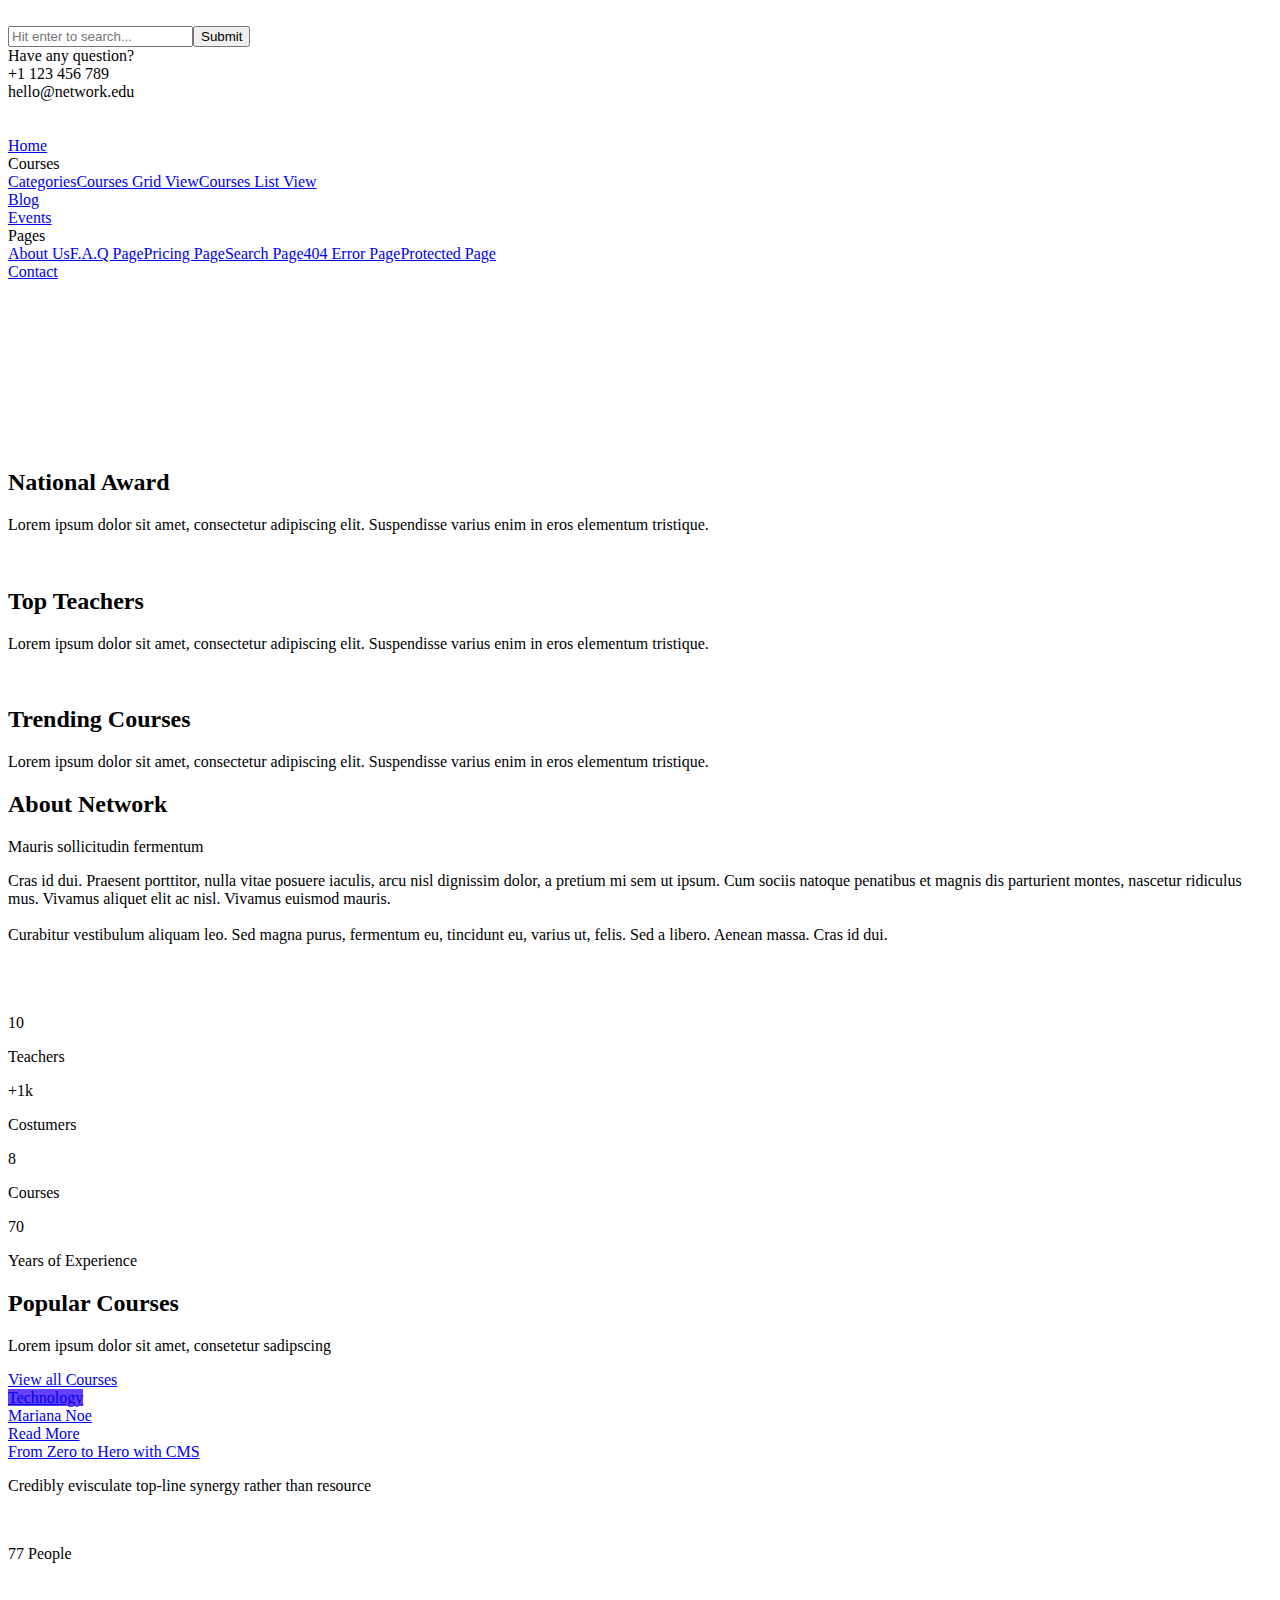
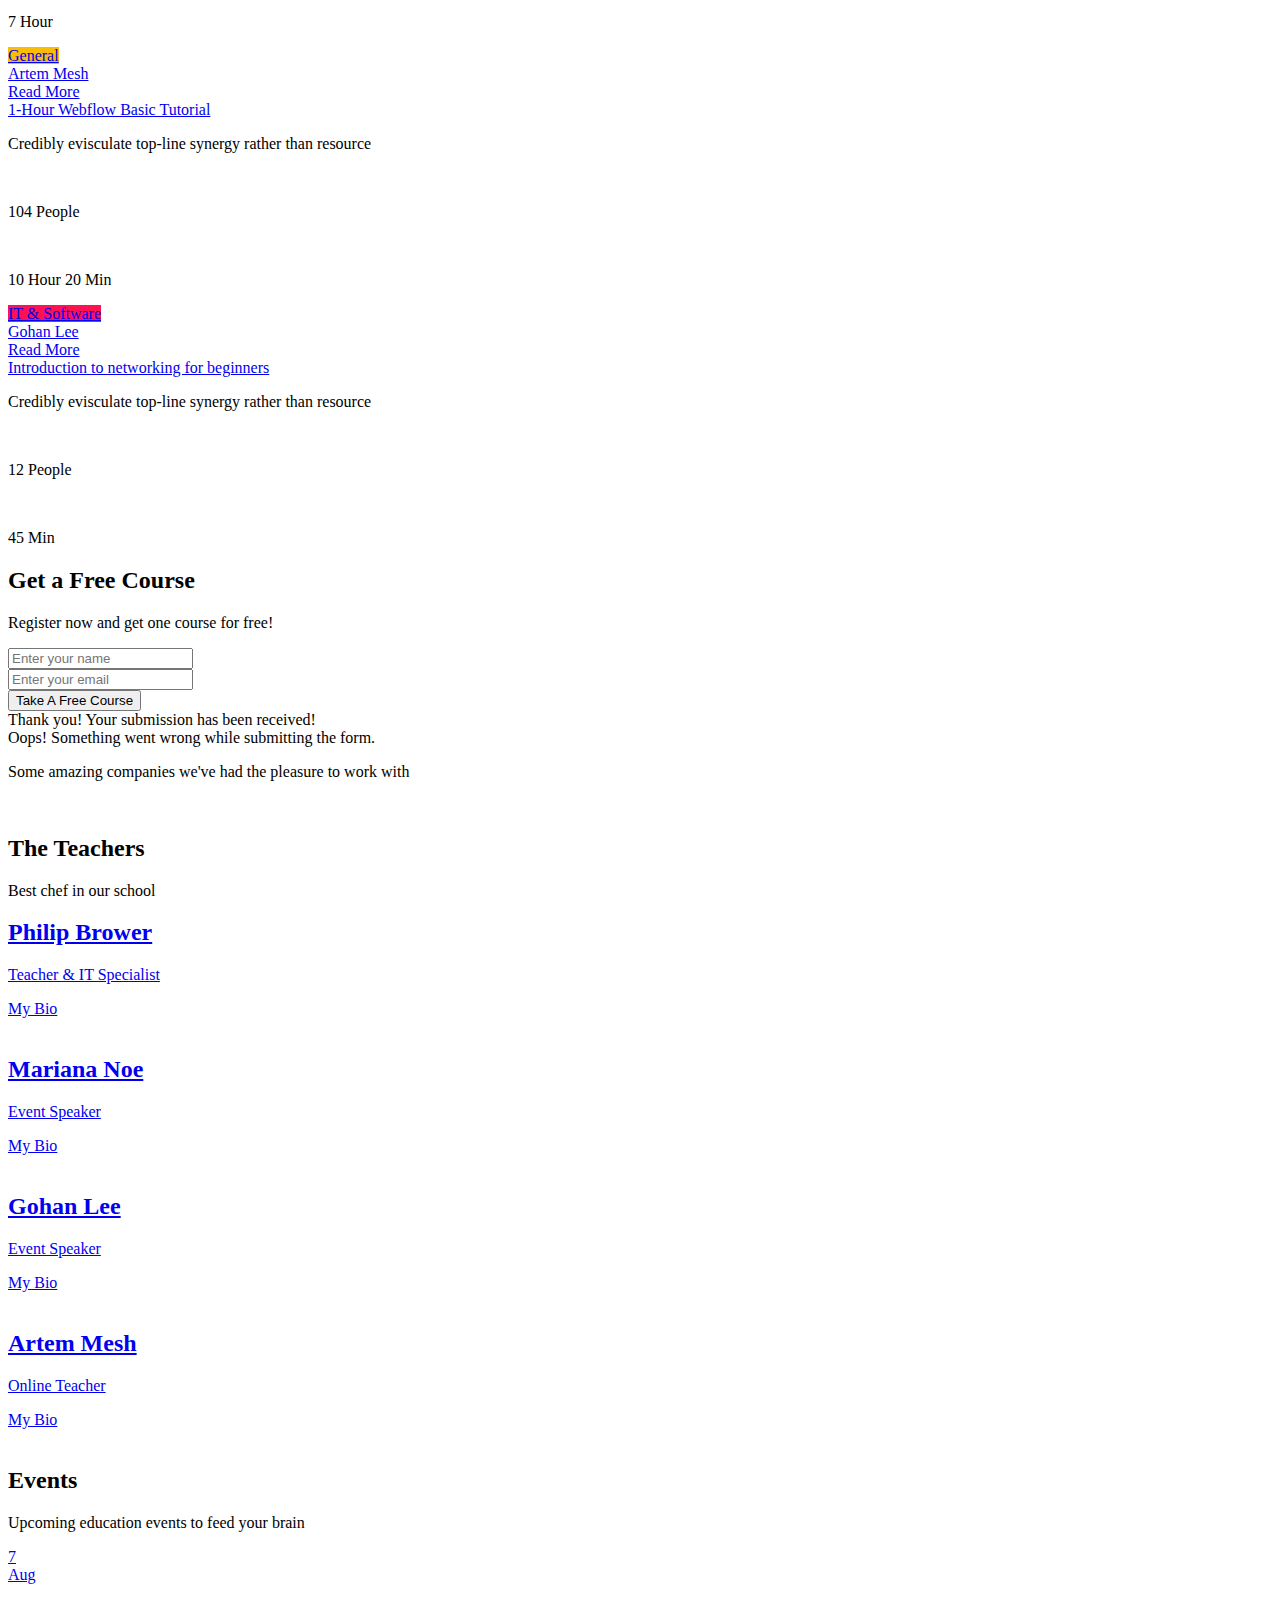
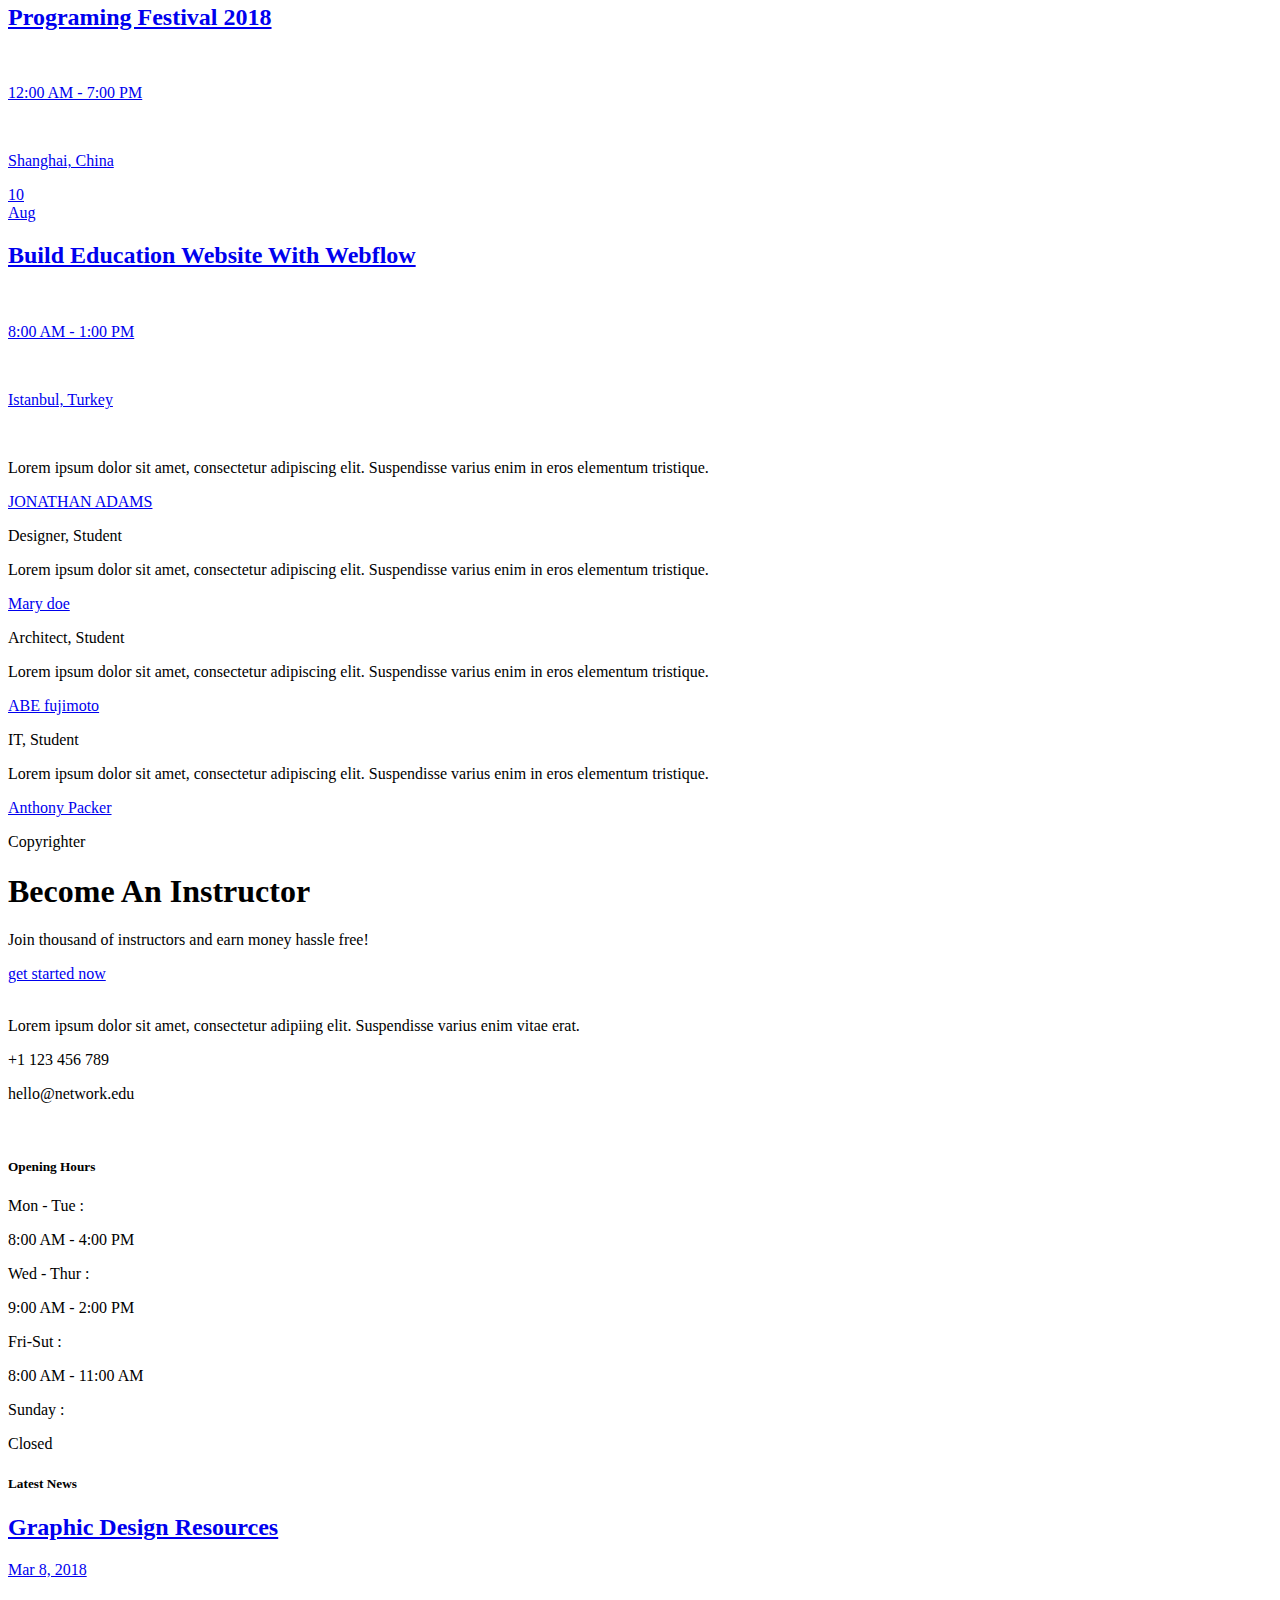
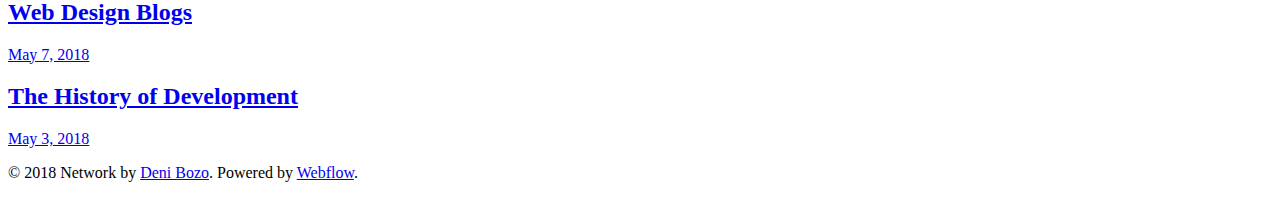
==== index.html @ 9c68498e "initial" ====
<!DOCTYPE html><!-- This site was created in Webflow. http://www.webflow.com --><!-- Last Published: Thu Apr 04 2019 19:39:06 GMT+0000 (UTC) --><html data-wf-domain="networkcms-template.webflow.io" data-wf-page="5a9d7a01a2f0dc0001b6fc3a" data-wf-site="5a957df3fff1bf00015f8ae3"><head><meta charset="utf-8"/><title>Network - Education Webflow HTML Website Template</title><meta content="Network Webflow template is powerful tool for Educational Institutes, specially designed for Academies, Learning Institutes, Colleges, Schools and Universities, and he comes up with several built-in and visual features which make it very easy for you to start your own education website." name="description"/><meta content="Network - Education Webflow HTML Website Template" property="og:title"/><meta content="Network Webflow template is powerful tool for Educational Institutes, specially designed for Academies, Learning Institutes, Colleges, Schools and Universities, and he comes up with several built-in and visual features which make it very easy for you to start your own education website." property="og:description"/><meta content="summary" name="twitter:card"/><meta content="width=device-width, initial-scale=1" name="viewport"/><meta content="Webflow" name="generator"/><link href="https://assets.website-files.com/5a957df3fff1bf00015f8ae3/css/networkcms-template.webflow.28f97044a.css" rel="stylesheet" type="text/css"/><script src="https://ajax.googleapis.com/ajax/libs/webfont/1.6.26/webfont.js" type="text/javascript"></script><script type="text/javascript">WebFont.load({  google: {    families: ["Montserrat:100,100italic,200,200italic,300,300italic,400,400italic,500,500italic,600,600italic,700,700italic,800,800italic,900,900italic","Lora:regular,italic,700,700italic","Poppins:100,100italic,200,200italic,300,300italic,regular,italic,500,500italic,600,700,800,900"]  }});</script><!--[if lt IE 9]><script src="https://cdnjs.cloudflare.com/ajax/libs/html5shiv/3.7.3/html5shiv.min.js" type="text/javascript"></script><![endif]--><script type="text/javascript">!function(o,c){var n=c.documentElement,t=" w-mod-";n.className+=t+"js",("ontouchstart"in o||o.DocumentTouch&&c instanceof DocumentTouch)&&(n.className+=t+"touch")}(window,document);</script><link href="https://assets.website-files.com/5a957df3fff1bf00015f8ae3/5aaa89cb54f9f51a2702f895_ico-fav.jpg" rel="shortcut icon" type="image/x-icon"/><link href="https://assets.website-files.com/5a957df3fff1bf00015f8ae3/5aaa89ce8a9e9e9b38246783_ico-phone.jpg" rel="apple-touch-icon"/></head><body><div class="preloader"><img src="https://assets.website-files.com/5a957df3fff1bf00015f8ae3/5a99705edaad5c0001713ab8_tail-spin.svg" width="50" alt=""/></div><div class="search-wrapper w-hidden-medium w-hidden-small w-hidden-tiny"><div class="search-overlay"></div><div class="container center w-container"><form action="/search" class="search-content w-clearfix w-form"><input type="search" class="search-input w-input" maxlength="256" name="query" placeholder="Hit enter to search..." id="search" required=""/><input type="submit" class="search-button w-button"/><div class="search-line"></div></form></div><div class="remove-icon"></div></div><div class="page-content"><div class="navigation-wrapper"><div class="top-banner w-hidden-small w-hidden-tiny"><div class="container w-container"><div class="row-flex w-row"><div class="w-col w-col-8"><div class="top-wrapper"><div class="top-text">Have any question?</div></div><div class="top-wrapper"><div class="top-text">+1 123 456 789</div></div><div class="top-wrapper"><div class="top-text">hello@network.edu</div></div></div><div class="w-col w-col-4"><div class="align-left w-clearfix"><a href="#" class="social-icon w-inline-block"><img src="https://assets.website-files.com/5a957df3fff1bf00015f8ae3/5a996d62daad5c00017133a3_font-awesome_4-7-0_linkedin_100_0_111111_none.png" width="14" alt=""/></a><a href="#" class="social-icon w-inline-block"><img src="https://assets.website-files.com/5a957df3fff1bf00015f8ae3/5a996c5ed2c2f3000106820b_font-awesome_4-7-0_instagram_100_0_222222_none.png" width="15" alt=""/></a><a href="#" class="social-icon w-inline-block"><img src="https://assets.website-files.com/5a957df3fff1bf00015f8ae3/5a996c5e55afe20001969e54_font-awesome_4-7-0_twitter_100_0_222222_none.png" width="15" alt=""/></a><a href="#" class="social-icon w-inline-block"><img src="https://assets.website-files.com/5a957df3fff1bf00015f8ae3/5a996c5dd2c2f30001068209_font-awesome_4-7-0_facebook_100_0_222222_none.png" width="15" alt=""/></a></div></div></div></div></div><div data-collapse="medium" data-animation="default" data-duration="400" class="navigation w-nav"><div class="container w-container"><div class="logo-wrapper w-clearfix"><a href="/" class="brand w-nav-brand w--current"><img src="https://assets.website-files.com/5a957df3fff1bf00015f8ae3/5a9584e0b010650001ba4f8e_logo-w.png" width="727.5" srcset="https://assets.website-files.com/5a957df3fff1bf00015f8ae3/5a9584e0b010650001ba4f8e_logo-w-p-500.png 500w, https://assets.website-files.com/5a957df3fff1bf00015f8ae3/5a9584e0b010650001ba4f8e_logo-w-p-800.png 800w, https://assets.website-files.com/5a957df3fff1bf00015f8ae3/5a9584e0b010650001ba4f8e_logo-w-p-1080.png 1080w, https://assets.website-files.com/5a957df3fff1bf00015f8ae3/5a9584e0b010650001ba4f8e_logo-w.png 1357w" sizes="(max-width: 767px) 170px, 180px" alt="" class="logo-first"/><img src="https://assets.website-files.com/5a957df3fff1bf00015f8ae3/5a958a7ab010650001ba5b47_logo-only.png" srcset="https://assets.website-files.com/5a957df3fff1bf00015f8ae3/5a958a7ab010650001ba5b47_logo-only-p-500.png 500w, https://assets.website-files.com/5a957df3fff1bf00015f8ae3/5a958a7ab010650001ba5b47_logo-only-p-800.png 800w, https://assets.website-files.com/5a957df3fff1bf00015f8ae3/5a958a7ab010650001ba5b47_logo-only-p-1080.png 1080w, https://assets.website-files.com/5a957df3fff1bf00015f8ae3/5a958a7ab010650001ba5b47_logo-only.png 1357w" sizes="(max-width: 991px) 100vw, 180px" alt="" class="logo-second w-hidden-medium w-hidden-small w-hidden-tiny"/></a></div><nav role="navigation" class="nav-menu w-nav-menu"><a href="/" class="nav-link w-inline-block w--current"><div class="text-block">Home</div><div class="navigation-small-line"></div></a><div data-delay="0" data-hover="1" class="w-dropdown"><div class="nav-link drop w-dropdown-toggle"><div class="arrow-icon w-icon-dropdown-toggle"></div><div class="text-block">Courses</div><div class="navigation-small-line"></div></div><nav class="dropdown-list w-dropdown-list"><a href="http://networkcms-template.webflow.io/categories/development" class="dropdown-link w-dropdown-link">Categories</a><a href="/courses-grid" class="dropdown-link w-dropdown-link">Courses Grid View</a><a href="/courses-list" class="dropdown-link w-dropdown-link">Courses List View</a></nav></div><a href="/blog" class="nav-link w-inline-block"><div class="text-block">Blog</div><div class="navigation-small-line"></div></a><a href="/events" class="nav-link w-inline-block"><div class="text-block">Events</div><div class="navigation-small-line"></div></a><div data-delay="0" data-hover="1" class="w-dropdown"><div class="nav-link drop w-dropdown-toggle"><div class="arrow-icon w-icon-dropdown-toggle"></div><div class="text-block">Pages</div><div class="navigation-small-line"></div></div><nav class="dropdown-list w-dropdown-list"><a href="/pages/about" class="dropdown-link w-dropdown-link">About Us</a><a href="/pages/faq" class="dropdown-link w-dropdown-link">F.A.Q Page</a><a href="/pages/pricing" class="dropdown-link w-dropdown-link">Pricing Page</a><a href="/search" class="dropdown-link w-dropdown-link">Search Page</a><a href="/404" class="dropdown-link w-dropdown-link">404 Error Page</a><a href="/401" class="dropdown-link w-dropdown-link">Protected Page</a></nav></div><a href="/contact" class="nav-link w-inline-block"><div class="text-block">Contact</div><div class="navigation-small-line"></div></a><div class="search-navigation"><img src="https://assets.website-files.com/5a957df3fff1bf00015f8ae3/5a996e81daad5c000171358f_magnifying-glass-browser.svg" width="17" alt="" class="search-image-2"/><img src="https://assets.website-files.com/5a957df3fff1bf00015f8ae3/5a996f91daad5c00017139b0_magnifying-glass-browser%20(2).svg" width="17" alt="" class="search-image-1"/></div></nav><div class="menu-button w-nav-button"><div class="w-icon-nav-menu"></div></div></div></div></div><div class="banner"><div class="container center banner-conteiner w-container"><div class="top-banner-wrapper"><div class="top-title half-space banner-space"><h1 style="-webkit-transform:translate3d(0, -40PX, 0) scale3d(1, 1, 1) rotateX(0) rotateY(0) rotateZ(0) skew(0, 0);-moz-transform:translate3d(0, -40PX, 0) scale3d(1, 1, 1) rotateX(0) rotateY(0) rotateZ(0) skew(0, 0);-ms-transform:translate3d(0, -40PX, 0) scale3d(1, 1, 1) rotateX(0) rotateY(0) rotateZ(0) skew(0, 0);transform:translate3d(0, -40PX, 0) scale3d(1, 1, 1) rotateX(0) rotateY(0) rotateZ(0) skew(0, 0);opacity:0" class="top-title-text banner-title">Awesome Webflow Education Template</h1><p style="-webkit-transform:translate3d(0, -40PX, 0) scale3d(1, 1, 1) rotateX(0) rotateY(0) rotateZ(0) skew(0, 0);-moz-transform:translate3d(0, -40PX, 0) scale3d(1, 1, 1) rotateX(0) rotateY(0) rotateZ(0) skew(0, 0);-ms-transform:translate3d(0, -40PX, 0) scale3d(1, 1, 1) rotateX(0) rotateY(0) rotateZ(0) skew(0, 0);transform:translate3d(0, -40PX, 0) scale3d(1, 1, 1) rotateX(0) rotateY(0) rotateZ(0) skew(0, 0);opacity:0" class="paragraph-biger whiter more-biger">Own your future learning new skills online.</p><div style="width:0%" class="line-divider center-line"></div></div><div style="-webkit-transform:translate3d(0, 40PX, 0) scale3d(1, 1, 1) rotateX(0) rotateY(0) rotateZ(0) skew(0, 0);-moz-transform:translate3d(0, 40PX, 0) scale3d(1, 1, 1) rotateX(0) rotateY(0) rotateZ(0) skew(0, 0);-ms-transform:translate3d(0, 40PX, 0) scale3d(1, 1, 1) rotateX(0) rotateY(0) rotateZ(0) skew(0, 0);transform:translate3d(0, 40PX, 0) scale3d(1, 1, 1) rotateX(0) rotateY(0) rotateZ(0) skew(0, 0);opacity:0" class="top-margin"><a href="#courses" class="button w-button">View courses</a></div></div></div></div><div class="section gray perfect-pixel"><div class="container w-container"><div><div class="w-row"><div class="w-col w-col-4 w-col-stack"><div class="features-wrapper"><div class="features-small-line"></div><div class="features-small-line-3"></div><div class="features-small-line-4"></div><div class="features-small-line-2"></div><div class="features-icon"><img src="https://assets.website-files.com/5a957df3fff1bf00015f8ae3/5a99a30383f488000128e731_diploma.svg" width="256" alt=""/></div><h2 class="features-title">National Award</h2><p>Lorem ipsum dolor sit amet, consectetur adipiscing elit. Suspendisse varius enim in eros elementum tristique.</p></div></div><div class="w-col w-col-4 w-col-stack"><div class="features-wrapper"><div class="features-small-line"></div><div class="features-small-line-3"></div><div class="features-small-line-4"></div><div class="features-small-line-2"></div><div class="features-icon"><img src="https://assets.website-files.com/5a957df3fff1bf00015f8ae3/5a99a2a4ac644700014bf797_professor.svg" width="256" alt=""/></div><h2 class="features-title">Top Teachers</h2><p>Lorem ipsum dolor sit amet, consectetur adipiscing elit. Suspendisse varius enim in eros elementum tristique.</p></div></div><div class="w-col w-col-4 w-col-stack"><div class="features-wrapper"><div class="features-small-line"></div><div class="features-small-line-3"></div><div class="features-small-line-4"></div><div class="features-small-line-2"></div><div class="features-icon"><img src="https://assets.website-files.com/5a957df3fff1bf00015f8ae3/5a99a32383f488000128e747_mortarboard.svg" width="256" alt=""/></div><h2 class="features-title">Trending Courses</h2><p>Lorem ipsum dolor sit amet, consectetur adipiscing elit. Suspendisse varius enim in eros elementum tristique.</p></div></div></div><div class="margin-page"><div data-w-id="ae3ced1c-4855-2db0-6c7f-9031c57028e2" class="row-flex flex-block w-row"><div class="w-col w-col-4 w-col-stack"><div class="left-about"><div class="top-title half-space"><h2 class="top-title-text">About Network</h2><p class="paragraph-biger">Mauris sollicitudin fermentum</p><div class="line-divider"></div></div><div><p>Cras id dui. Praesent porttitor, nulla vitae posuere iaculis, arcu nisl dignissim dolor, a pretium mi sem ut ipsum. Cum sociis natoque penatibus et magnis dis parturient montes, nascetur ridiculus mus. Vivamus aliquet elit ac nisl. Vivamus euismod mauris.<br/><br/>Curabitur vestibulum aliquam leo. Sed magna purus, fermentum eu, tincidunt eu, varius ut, felis. Sed a libero. Aenean massa. Cras id dui.</p></div><div style="-webkit-transform:translate3d(0, 40PX, 0) scale3d(1, 1, 1) rotateX(0) rotateY(0) rotateZ(0) skew(0, 0);-moz-transform:translate3d(0, 40PX, 0) scale3d(1, 1, 1) rotateX(0) rotateY(0) rotateZ(0) skew(0, 0);-ms-transform:translate3d(0, 40PX, 0) scale3d(1, 1, 1) rotateX(0) rotateY(0) rotateZ(0) skew(0, 0);transform:translate3d(0, 40PX, 0) scale3d(1, 1, 1) rotateX(0) rotateY(0) rotateZ(0) skew(0, 0);opacity:0" class="top-margin"><div class="sign-font">Artemesh</div></div><div style="-webkit-transform:translate3d(0, 40PX, 0) scale3d(1, 1, 1) rotateX(0) rotateY(0) rotateZ(0) skew(0, 0);-moz-transform:translate3d(0, 40PX, 0) scale3d(1, 1, 1) rotateX(0) rotateY(0) rotateZ(0) skew(0, 0);-ms-transform:translate3d(0, 40PX, 0) scale3d(1, 1, 1) rotateX(0) rotateY(0) rotateZ(0) skew(0, 0);transform:translate3d(0, 40PX, 0) scale3d(1, 1, 1) rotateX(0) rotateY(0) rotateZ(0) skew(0, 0);opacity:0" class="top-margin"><div class="link-wrapper"><a href="/courses-grid" class="link">View Popular Courses</a><img src="https://assets.website-files.com/5a957df3fff1bf00015f8ae3/5a9ac113a5e9fa00010b1dc3_arrow-pointing-to-right.svg" width="12" alt="" class="link-arrow"/></div></div></div></div><div class="w-col w-col-2 w-col-stack"></div><div class="column-hide w-col w-col-6 w-col-stack"><div class="circle-banner-wrapper"><div data-w-id="1f3883be-b628-a295-d953-3d24c1cb0a29" class="circle-logo"></div><a href="#" class="w-inline-block w-lightbox"><img src="https://assets.website-files.com/img/placeholder-thumb.svg" alt="" class="image-lightbox"/></a><img src="https://assets.website-files.com/5a957df3fff1bf00015f8ae3/5a9ab56d2c064e00011c06a8_img-2.png" width="90" srcset="https://assets.website-files.com/5a957df3fff1bf00015f8ae3/5a9ab56d2c064e00011c06a8_img-2-p-500.png 500w, https://assets.website-files.com/5a957df3fff1bf00015f8ae3/5a9ab56d2c064e00011c06a8_img-2.png 976w" sizes="(max-width: 991px) 100vw, 90px" data-w-id="cd3a658e-75fd-8b3b-9300-374929d7d7a9" alt="" class="mockup-1"/><img src="https://assets.website-files.com/5a957df3fff1bf00015f8ae3/5a9ab59ea2f0dc0001b499b9_img-1.png" width="150" srcset="https://assets.website-files.com/5a957df3fff1bf00015f8ae3/5a9ab59ea2f0dc0001b499b9_img-1-p-500.png 500w, https://assets.website-files.com/5a957df3fff1bf00015f8ae3/5a9ab59ea2f0dc0001b499b9_img-1-p-800.png 800w, https://assets.website-files.com/5a957df3fff1bf00015f8ae3/5a9ab59ea2f0dc0001b499b9_img-1-p-1080.png 1080w, https://assets.website-files.com/5a957df3fff1bf00015f8ae3/5a9ab59ea2f0dc0001b499b9_img-1.png 1084w" sizes="(max-width: 991px) 100vw, 150px" data-w-id="dc029918-8040-3fca-2f87-c23106620d63" alt="" class="mockup-2"/><img src="https://assets.website-files.com/5a957df3fff1bf00015f8ae3/5a9ab59edcda0a0001ae74bf_img-7.png" width="60" srcset="https://assets.website-files.com/5a957df3fff1bf00015f8ae3/5a9ab59edcda0a0001ae74bf_img-7-p-500.png 500w, https://assets.website-files.com/5a957df3fff1bf00015f8ae3/5a9ab59edcda0a0001ae74bf_img-7.png 632w" sizes="(max-width: 991px) 100vw, 60px" data-w-id="6f385306-b0a9-da54-9f8e-9a1cf0695429" alt="" class="mockup-3"/><img src="https://assets.website-files.com/5a957df3fff1bf00015f8ae3/5a9ab5a0a2f0dc0001b499bb_img-5.png" width="90" srcset="https://assets.website-files.com/5a957df3fff1bf00015f8ae3/5a9ab5a0a2f0dc0001b499bb_img-5-p-500.png 500w, https://assets.website-files.com/5a957df3fff1bf00015f8ae3/5a9ab5a0a2f0dc0001b499bb_img-5.png 641w" sizes="(max-width: 991px) 100vw, 90px" data-w-id="c49cd9f2-0c7b-e962-0419-ca3e02e8002a" alt="" class="mockup-4"/><img src="https://assets.website-files.com/5a957df3fff1bf00015f8ae3/5a9ab59eda615c0001488229_img-6.png" width="80" srcset="https://assets.website-files.com/5a957df3fff1bf00015f8ae3/5a9ab59eda615c0001488229_img-6-p-500.png 500w, https://assets.website-files.com/5a957df3fff1bf00015f8ae3/5a9ab59eda615c0001488229_img-6.png 1031w" sizes="(max-width: 991px) 100vw, 80px" data-w-id="d98363dc-8a77-de42-ac46-c5da7aacedfc" alt="" class="mockup-5"/><img src="https://assets.website-files.com/5a957df3fff1bf00015f8ae3/5a9ab5a2dcda0a0001ae74c2_img-3.png" width="300" srcset="https://assets.website-files.com/5a957df3fff1bf00015f8ae3/5a9ab5a2dcda0a0001ae74c2_img-3-p-500.png 500w, https://assets.website-files.com/5a957df3fff1bf00015f8ae3/5a9ab5a2dcda0a0001ae74c2_img-3-p-800.png 800w, https://assets.website-files.com/5a957df3fff1bf00015f8ae3/5a9ab5a2dcda0a0001ae74c2_img-3.png 1000w" sizes="(max-width: 991px) 100vw, 300px" data-w-id="518344c4-78ea-d438-7b61-40c4366fece8" alt="" class="mockup-6"/><img src="https://assets.website-files.com/5a957df3fff1bf00015f8ae3/5a9ab59e2c064e00011c06b8_img-4.png" width="130" srcset="https://assets.website-files.com/5a957df3fff1bf00015f8ae3/5a9ab59e2c064e00011c06b8_img-4-p-500.png 500w, https://assets.website-files.com/5a957df3fff1bf00015f8ae3/5a9ab59e2c064e00011c06b8_img-4-p-800.png 800w, https://assets.website-files.com/5a957df3fff1bf00015f8ae3/5a9ab59e2c064e00011c06b8_img-4-p-1080.png 1080w, https://assets.website-files.com/5a957df3fff1bf00015f8ae3/5a9ab59e2c064e00011c06b8_img-4.png 1416w" sizes="(max-width: 991px) 100vw, 130px" data-w-id="681d83ed-2d23-4bb3-d71c-cf1a6a731db2" alt="" class="mockup-7"/><img src="https://assets.website-files.com/5a957df3fff1bf00015f8ae3/5a9ab8fda2f0dc0001b49b50_img-8.png" width="100" srcset="https://assets.website-files.com/5a957df3fff1bf00015f8ae3/5a9ab8fda2f0dc0001b49b50_img-8-p-500.png 500w, https://assets.website-files.com/5a957df3fff1bf00015f8ae3/5a9ab8fda2f0dc0001b49b50_img-8-p-800.png 800w, https://assets.website-files.com/5a957df3fff1bf00015f8ae3/5a9ab8fda2f0dc0001b49b50_img-8-p-1080.png 1080w, https://assets.website-files.com/5a957df3fff1bf00015f8ae3/5a9ab8fda2f0dc0001b49b50_img-8.png 1422w" sizes="(max-width: 991px) 100vw, 100px" data-w-id="a3d5f2af-4ccb-b87f-8a48-af7c4e9dd2b0" alt="" class="mockup-8"/></div></div></div></div></div></div></div><div class="section red"><div class="container w-container"><div class="w-row"><div class="w-col w-col-3"><div class="fun-facts-wrapper"><div class="div-block"><div class="fun-number">10</div><div class="line-divider"></div></div><p class="paragraph-biger fun-facts-title">Teachers</p></div></div><div class="w-col w-col-3"><div class="fun-facts-wrapper"><div class="div-block"><div class="fun-number">+1k</div><div class="line-divider"></div></div><p class="paragraph-biger fun-facts-title">Costumers</p></div></div><div class="w-col w-col-3"><div class="fun-facts-wrapper"><div class="div-block"><div class="fun-number">8</div><div class="line-divider"></div></div><p class="paragraph-biger fun-facts-title">Courses</p></div></div><div class="w-col w-col-3"><div class="fun-facts-wrapper"><div class="div-block"><div class="fun-number">70</div><div class="line-divider"></div></div><p class="paragraph-biger fun-facts-title">Years of Experience</p></div></div></div></div></div><div id="courses" class="section gray more-padding"><div class="container w-container"><div><div class="top-title"><div class="row-flex w-row"><div class="w-col w-col-8"><div><h2 class="top-title-text">Popular Courses</h2><p class="paragraph-biger">Lorem ipsum dolor sit amet, consetetur sadipscing</p><div class="line-divider"></div></div></div><div class="w-col w-col-4"><div class="link-wrapper right"><a href="/courses-grid" class="link">View all Courses</a><img src="https://assets.website-files.com/5a957df3fff1bf00015f8ae3/5a9ac113a5e9fa00010b1dc3_arrow-pointing-to-right.svg" width="12" alt="" class="link-arrow"/></div></div></div></div><div><div class="w-dyn-list"><div class="w-dyn-items w-row"><div class="courses-collection w-dyn-item w-col w-col-4"><div class="courses-wrapper"><div class="courses-photo"><a style="background-color:#6540fb" href="/categories/technology" class="meta-category">Technology</a><img src="https://assets.website-files.com/5a997c6ca301900001622138/5a9c2dc2a5e9fa00010c147a_course-8.jpg" alt="" sizes="(max-width: 479px) 92vw, (max-width: 767px) 95vw, (max-width: 991px) 48vw, 31vw" srcset="https://assets.website-files.com/5a997c6ca301900001622138/5a9c2dc2a5e9fa00010c147a_course-8-p-800.jpeg 800w, https://assets.website-files.com/5a997c6ca301900001622138/5a9c2dc2a5e9fa00010c147a_course-8-p-1080.jpeg 1080w, https://assets.website-files.com/5a997c6ca301900001622138/5a9c2dc2a5e9fa00010c147a_course-8.jpg 1300w" class="courses-image"/><a href="/teachers/mariana-noe" class="author w-inline-block"><div style="background-image:url(&quot;https://assets.website-files.com/5a997c6ca301900001622138/5a9d2ad02c064e00011dc7f5_team-2.jpg&quot;)" class="author-photo"></div><div class="author-title">Mariana Noe</div></a><a href="/courses/from-zero-to-hero-with-cms" class="course-photo-link">Read More</a></div><div class="courses-content"><a href="/courses/from-zero-to-hero-with-cms" class="courses-title">From Zero to Hero with CMS</a><p>Credibly evisculate top-line synergy rather than resource</p></div><div class="courses-content-second"><div class="courses-line-divider"></div><div class="icons-wrapper"><div class="icons-content"><img src="https://assets.website-files.com/5a957df3fff1bf00015f8ae3/5a9c22c6dcda0a0001af5d07_profile.svg" width="16" alt=""/><p class="icons-title">77 People</p></div><div class="icons-content"><img src="https://assets.website-files.com/5a957df3fff1bf00015f8ae3/5a9e8c0a9cbfbc0001838f5a_clock%20(1).svg" width="16" alt=""/><p class="icons-title">7 Hour</p></div></div></div><div class="features-small-line in-courses"></div></div></div><div class="courses-collection w-dyn-item w-col w-col-4"><div class="courses-wrapper"><div class="courses-photo"><a style="background-color:#fbbc05" href="/categories/general" class="meta-category">General</a><img src="https://assets.website-files.com/5a997c6ca301900001622138/5a9c2d53a5e9fa00010c13d3_course-7.jpg" alt="" sizes="(max-width: 479px) 92vw, (max-width: 767px) 95vw, (max-width: 991px) 48vw, 31vw" srcset="https://assets.website-files.com/5a997c6ca301900001622138/5a9c2d53a5e9fa00010c13d3_course-7-p-1080.jpeg 1080w, https://assets.website-files.com/5a997c6ca301900001622138/5a9c2d53a5e9fa00010c13d3_course-7.jpg 1300w" class="courses-image"/><a href="/teachers/artem-mesh" class="author w-inline-block"><div style="background-image:url(&quot;https://assets.website-files.com/5a997c6ca301900001622138/5a9d2aa5da615c00014a79d9_team-1.jpg&quot;)" class="author-photo"></div><div class="author-title"> Artem Mesh</div></a><a href="/courses/1-hour-webflow-basic-tutorial" class="course-photo-link">Read More</a></div><div class="courses-content"><a href="/courses/1-hour-webflow-basic-tutorial" class="courses-title">1-Hour Webflow Basic Tutorial</a><p>Credibly evisculate top-line synergy rather than resource</p></div><div class="courses-content-second"><div class="courses-line-divider"></div><div class="icons-wrapper"><div class="icons-content"><img src="https://assets.website-files.com/5a957df3fff1bf00015f8ae3/5a9c22c6dcda0a0001af5d07_profile.svg" width="16" alt=""/><p class="icons-title">104 People</p></div><div class="icons-content"><img src="https://assets.website-files.com/5a957df3fff1bf00015f8ae3/5a9e8c0a9cbfbc0001838f5a_clock%20(1).svg" width="16" alt=""/><p class="icons-title">10 Hour 20 Min</p></div></div></div><div class="features-small-line in-courses"></div></div></div><div class="courses-collection w-dyn-item w-col w-col-4"><div class="courses-wrapper"><div class="courses-photo"><a style="background-color:#ff1053" href="/categories/it-software" class="meta-category">IT &amp; Software</a><img src="https://assets.website-files.com/5a997c6ca301900001622138/5a9c2ce72c064e00011cec93_course-6.jpg" alt="" sizes="(max-width: 479px) 92vw, (max-width: 767px) 95vw, (max-width: 991px) 48vw, 31vw" srcset="https://assets.website-files.com/5a997c6ca301900001622138/5a9c2ce72c064e00011cec93_course-6-p-1080.jpeg 1080w, https://assets.website-files.com/5a997c6ca301900001622138/5a9c2ce72c064e00011cec93_course-6.jpg 1300w" class="courses-image"/><a href="/teachers/gohan-lee" class="author w-inline-block"><div style="background-image:url(&quot;https://assets.website-files.com/5a997c6ca301900001622138/5a9a91132c064e00011bedda_team-6.jpg&quot;)" class="author-photo"></div><div class="author-title">Gohan Lee</div></a><a href="/courses/introduction-to-networking-for-beginners" class="course-photo-link">Read More</a></div><div class="courses-content"><a href="/courses/introduction-to-networking-for-beginners" class="courses-title">Introduction to networking for beginners</a><p>Credibly evisculate top-line synergy rather than resource</p></div><div class="courses-content-second"><div class="courses-line-divider"></div><div class="icons-wrapper"><div class="icons-content"><img src="https://assets.website-files.com/5a957df3fff1bf00015f8ae3/5a9c22c6dcda0a0001af5d07_profile.svg" width="16" alt=""/><p class="icons-title">12 People</p></div><div class="icons-content"><img src="https://assets.website-files.com/5a957df3fff1bf00015f8ae3/5a9e8c0a9cbfbc0001838f5a_clock%20(1).svg" width="16" alt=""/><p class="icons-title">45 Min</p></div></div></div><div class="features-small-line in-courses"></div></div></div></div></div></div></div></div></div><div class="section less-padding"><div class="container w-container"><div class="form-auto"><div class="form-block w-form"><form id="email-form" name="email-form" data-name="Email Form" class="form"><div class="top-title half-space"><h2 class="heading-white">Get a Free Course</h2><p class="paragraph-biger whiter">Register now and get one course for free!</p><div style="width:0%" class="line-divider center-line"></div></div><div><div class="w-row"><div class="w-col w-col-6"><input type="text" class="text-field w-input" maxlength="256" name="name" data-name="Name" placeholder="Enter your name" id="name"/></div><div class="w-col w-col-6"><input type="text" class="text-field w-input" maxlength="256" name="email" data-name="Email" placeholder="Enter your email" id="email" required=""/></div></div></div><div><input type="submit" value="Take A Free Course" data-wait="Please wait..." class="submit-button w-button"/></div></form><div class="success-message w-form-done"><div>Thank you! Your submission has been received!</div></div><div class="error-message w-form-fail"><div>Oops! Something went wrong while submitting the form.</div></div></div><div class="form-block-behind"></div><div class="form-block-behind second"></div></div></div></div><div class="section both-padding"><div class="container w-container"><div class="align-center"><div class="top-title half-space"><p class="paragraph-biger">Some amazing companies we&#x27;ve had the pleasure to work with</p><div style="width:0%" class="line-divider center-line"></div></div></div><div class="w-clearfix"><a href="#" class="client-logo w-inline-block"><img src="https://assets.website-files.com/5a957df3fff1bf00015f8ae3/5a9d228d2c064e00011dc01a_logo-3.png" width="150" alt=""/></a><a href="#" class="client-logo w-inline-block"><img src="https://assets.website-files.com/5a957df3fff1bf00015f8ae3/5a9d229ddcda0a0001b070b0_logo-2.png" width="180" alt=""/></a><a href="#" class="client-logo w-inline-block"><img src="https://assets.website-files.com/5a957df3fff1bf00015f8ae3/5a9d229ca2f0dc0001b653b3_logo-5.png" width="150" alt=""/></a><a href="#" class="client-logo w-inline-block"><img src="https://assets.website-files.com/5a957df3fff1bf00015f8ae3/5a9d229cda615c00014a7222_logo-4.png" width="150" alt=""/></a><a href="#" class="client-logo w-inline-block"><img src="https://assets.website-files.com/5a957df3fff1bf00015f8ae3/5a9d229da2f0dc0001b653b4_logo-1.png" width="170" alt=""/></a></div></div></div><div class="section gray"><div class="container w-container"><div class="top-title"><div class="align-center"><h2 class="top-title-text">The Teachers</h2><p class="paragraph-biger">Best chef in our school</p><div style="width:0%" class="line-divider center-line"></div></div></div><div class="w-dyn-list"><div class="w-dyn-items w-row"><div class="team-collection w-dyn-item w-col w-col-3"><a href="/teachers/philip-brower" class="team-wrapepr w-inline-block"><div style="background-image:url(&quot;https://assets.website-files.com/5a997c6ca301900001622138/5a9a90be2c064e00011bedb7_team-3.jpg&quot;)" class="team-photo"></div><div><h2 class="team-title">Philip Brower</h2><p class="paragraph-job-title">Teacher &amp; IT Specialist</p></div><div class="link-wrapper center-bio"><div class="link">My Bio</div><img src="https://assets.website-files.com/5a957df3fff1bf00015f8ae3/5a9ac113a5e9fa00010b1dc3_arrow-pointing-to-right.svg" width="12" alt="" class="link-arrow"/></div></a></div><div class="team-collection w-dyn-item w-col w-col-3"><a href="/teachers/mariana-noe" class="team-wrapepr w-inline-block"><div style="background-image:url(&quot;https://assets.website-files.com/5a997c6ca301900001622138/5a9d2ad02c064e00011dc7f5_team-2.jpg&quot;)" class="team-photo"></div><div><h2 class="team-title">Mariana Noe</h2><p class="paragraph-job-title">Event Speaker</p></div><div class="link-wrapper center-bio"><div class="link">My Bio</div><img src="https://assets.website-files.com/5a957df3fff1bf00015f8ae3/5a9ac113a5e9fa00010b1dc3_arrow-pointing-to-right.svg" width="12" alt="" class="link-arrow"/></div></a></div><div class="team-collection w-dyn-item w-col w-col-3"><a href="/teachers/gohan-lee" class="team-wrapepr w-inline-block"><div style="background-image:url(&quot;https://assets.website-files.com/5a997c6ca301900001622138/5a9a91132c064e00011bedda_team-6.jpg&quot;)" class="team-photo"></div><div><h2 class="team-title">Gohan Lee</h2><p class="paragraph-job-title">Event Speaker</p></div><div class="link-wrapper center-bio"><div class="link">My Bio</div><img src="https://assets.website-files.com/5a957df3fff1bf00015f8ae3/5a9ac113a5e9fa00010b1dc3_arrow-pointing-to-right.svg" width="12" alt="" class="link-arrow"/></div></a></div><div class="team-collection w-dyn-item w-col w-col-3"><a href="/teachers/artem-mesh" class="team-wrapepr w-inline-block"><div style="background-image:url(&quot;https://assets.website-files.com/5a997c6ca301900001622138/5a9d2aa5da615c00014a79d9_team-1.jpg&quot;)" class="team-photo"></div><div><h2 class="team-title"> Artem Mesh</h2><p class="paragraph-job-title">Online Teacher</p></div><div class="link-wrapper center-bio"><div class="link">My Bio</div><img src="https://assets.website-files.com/5a957df3fff1bf00015f8ae3/5a9ac113a5e9fa00010b1dc3_arrow-pointing-to-right.svg" width="12" alt="" class="link-arrow"/></div></a></div></div></div><div class="margin-page"><div class="top-title"><div class="align-center"><h2 class="top-title-text">Events</h2><p class="paragraph-biger">Upcoming education events to feed your brain</p><div style="width:0%" class="line-divider center-line"></div></div></div><div><div class="w-dyn-list"><div class="w-dyn-items w-row"><div class="events-collection w-dyn-item w-col w-col-6"><a href="/event/programing-festival-2018" class="event-wrapper w-inline-block"><div class="event-date"><div class="data-tag">7</div><div>Aug</div></div><div class="event-content"><h2 class="courses-title">Programing Festival 2018</h2><div class="icons-wrapper w-hidden-tiny"><div class="icons-content"><img src="https://assets.website-files.com/5a957df3fff1bf00015f8ae3/5a9e8c0a9cbfbc0001838f5a_clock%20(1).svg" width="16" alt=""/><p class="icons-title">12:00 AM - 7:00 PM</p></div><div class="icons-content"><img src="https://assets.website-files.com/5a957df3fff1bf00015f8ae3/5a9d3773dcda0a0001b08e5c_placeholder%20(1).svg" width="16" alt=""/><p class="icons-title">Shanghai, China</p></div></div></div><div class="features-small-line in-courses"></div></a></div><div class="events-collection w-dyn-item w-col w-col-6"><a href="/event/build-education-website-with-webflow" class="event-wrapper w-inline-block"><div class="event-date"><div class="data-tag">10</div><div>Aug</div></div><div class="event-content"><h2 class="courses-title">Build Education Website With Webflow</h2><div class="icons-wrapper w-hidden-tiny"><div class="icons-content"><img src="https://assets.website-files.com/5a957df3fff1bf00015f8ae3/5a9e8c0a9cbfbc0001838f5a_clock%20(1).svg" width="16" alt=""/><p class="icons-title">8:00 AM - 1:00 PM</p></div><div class="icons-content"><img src="https://assets.website-files.com/5a957df3fff1bf00015f8ae3/5a9d3773dcda0a0001b08e5c_placeholder%20(1).svg" width="16" alt=""/><p class="icons-title">Istanbul, Turkey</p></div></div></div><div class="features-small-line in-courses"></div></a></div></div></div></div><div style="-webkit-transform:translate3d(0, 40PX, 0) scale3d(1, 1, 1) rotateX(0) rotateY(0) rotateZ(0) skew(0, 0);-moz-transform:translate3d(0, 40PX, 0) scale3d(1, 1, 1) rotateX(0) rotateY(0) rotateZ(0) skew(0, 0);-ms-transform:translate3d(0, 40PX, 0) scale3d(1, 1, 1) rotateX(0) rotateY(0) rotateZ(0) skew(0, 0);transform:translate3d(0, 40PX, 0) scale3d(1, 1, 1) rotateX(0) rotateY(0) rotateZ(0) skew(0, 0);opacity:0" class="top-margin"><div class="link-wrapper center-bio"><a href="/events" class="link">View all upcoming events</a><img src="https://assets.website-files.com/5a957df3fff1bf00015f8ae3/5a9ac113a5e9fa00010b1dc3_arrow-pointing-to-right.svg" width="12" alt="" class="link-arrow"/></div></div></div></div></div><div class="w-clearfix"><div class="testimonials-wrapper w-clearfix"><div class="testimonials-content photo _1"></div><div class="testimonials-content text"><p>Lorem ipsum dolor sit amet, consectetur adipiscing elit. Suspendisse varius enim in eros elementum tristique.</p><a href="#" class="team-title testi">JONATHAN ADAMS</a><p class="paragraph-job-title">Designer, Student</p></div></div><div class="testimonials-wrapper _2 w-clearfix"><div class="testimonials-content photo _2"></div><div class="testimonials-content text"><p>Lorem ipsum dolor sit amet, consectetur adipiscing elit. Suspendisse varius enim in eros elementum tristique.</p><a href="#" class="team-title testi">Mary doe</a><p class="paragraph-job-title">Architect, Student</p></div></div><div class="testimonials-wrapper _3 w-clearfix"><div class="testimonials-content text"><p>Lorem ipsum dolor sit amet, consectetur adipiscing elit. Suspendisse varius enim in eros elementum tristique.</p><a href="#" class="team-title testi">ABE fujimoto</a><p class="paragraph-job-title">IT, Student</p></div><div class="testimonials-content photo _3"></div></div><div class="testimonials-wrapper _4 w-clearfix"><div class="testimonials-content text"><p>Lorem ipsum dolor sit amet, consectetur adipiscing elit. Suspendisse varius enim in eros elementum tristique.</p><a href="#" class="team-title testi">Anthony Packer</a><p class="paragraph-job-title">Copyrighter</p></div><div class="testimonials-content photo _4"></div></div></div><div class="section gradient"><div class="container w-container"><div class="align-center"><div class="align-center"><h1 class="heading-white">Become An Instructor</h1><p class="paragraph-biger whiter">Join thousand of instructors and earn money hassle free!</p><div class="line-divider center-line"></div><div class="top-margin"><a href="/contact" class="button w-button">get started now</a></div></div></div></div></div><div class="footer"><div class="container w-container"><div class="w-row"><div class="w-col w-col-4 w-col-stack"><div class="footer-wrapper"><a href="#" class="logo-footer w-inline-block"><img src="https://assets.website-files.com/5a957df3fff1bf00015f8ae3/5a9584e0b010650001ba4f8e_logo-w.png" width="150" srcset="https://assets.website-files.com/5a957df3fff1bf00015f8ae3/5a9584e0b010650001ba4f8e_logo-w-p-500.png 500w, https://assets.website-files.com/5a957df3fff1bf00015f8ae3/5a9584e0b010650001ba4f8e_logo-w-p-800.png 800w, https://assets.website-files.com/5a957df3fff1bf00015f8ae3/5a9584e0b010650001ba4f8e_logo-w-p-1080.png 1080w, https://assets.website-files.com/5a957df3fff1bf00015f8ae3/5a9584e0b010650001ba4f8e_logo-w.png 1357w" sizes="(max-width: 479px) 63vw, 150px" alt=""/></a><div class="top-margin less"><p class="paragraph-footer">Lorem ipsum dolor sit amet, consectetur adipiing elit. Suspendisse varius enim vitae erat. </p><p class="paragraph-footer">+1 123 456 789</p><p class="paragraph-footer">hello@network.edu</p></div><div class="top-margin"><div class="w-clearfix"><a href="#" class="social-icon left w-inline-block"><img src="https://assets.website-files.com/5a957df3fff1bf00015f8ae3/5a9d620bda615c00014ad687_font-awesome_4-7-0_facebook_100_0_ffffff_none.png" width="15" alt=""/></a><a href="#" class="social-icon left w-inline-block"><img src="https://assets.website-files.com/5a957df3fff1bf00015f8ae3/5a9d620bdcda0a0001b0ce1f_font-awesome_4-7-0_twitter_100_0_ffffff_none.png" width="15" alt=""/></a><a href="#" class="social-icon left w-inline-block"><img src="https://assets.website-files.com/5a957df3fff1bf00015f8ae3/5a9d620b2c064e00011e0e26_font-awesome_4-7-0_instagram_100_0_ffffff_none.png" width="15" alt=""/></a><a href="#" class="social-icon left w-inline-block"><img src="https://assets.website-files.com/5a957df3fff1bf00015f8ae3/5a9d6240a2f0dc0001b6b716_font-awesome_4-7-0_linkedin_100_0_ffffff_none%20(1).png" width="14" alt=""/></a></div></div></div></div><div class="w-col w-col-4 w-col-stack"><div class="footer-wrapper"><div class="logo-footer"><h5 class="footer-title">Opening Hours</h5><div class="line-divider in-footer"></div></div><div class="top-margin less"><div class="open-hours-wrapper normal"><p class="paragraph-footer open">Mon - Tue :</p><p class="paragraph-footer open hour">8:00 AM - 4:00 PM</p></div><div class="open-hours-wrapper"><p class="paragraph-footer open">Wed - Thur :</p><p class="paragraph-footer open hour">9:00 AM - 2:00 PM</p></div><div class="open-hours-wrapper"><p class="paragraph-footer open">Fri-Sut :</p><p class="paragraph-footer open hour">8:00 AM - 11:00 AM</p></div><div class="open-hours-wrapper no-line"><p class="paragraph-footer open">Sunday :</p><p class="paragraph-footer open hour close">Closed</p></div></div></div></div><div class="w-col w-col-4 w-col-stack"><div><div class="logo-footer"><h5 class="footer-title">Latest News</h5><div class="line-divider in-footer"></div></div><div class="top-margin less"><div class="w-dyn-list"><div class="w-dyn-items"><div class="w-dyn-item"><a href="/post/graphic-design-resources" class="blog-wrapper w-inline-block"><div style="background-image:url(&quot;https://assets.website-files.com/5a997c6ca301900001622138/5a9d6ccfda615c00014ae533_serv-2.jpg&quot;)" class="blog-image"></div><div class="blog-content"><h2 class="blog-small-title">Graphic Design Resources</h2><div class="data-tag-blog">Mar 8, 2018</div></div></a></div><div class="w-dyn-item"><a href="/post/web-design-blogs" class="blog-wrapper w-inline-block"><div style="background-image:url(&quot;https://assets.website-files.com/5a997c6ca301900001622138/5a9d6ce8da615c00014ae548_serv-1.jpg&quot;)" class="blog-image"></div><div class="blog-content"><h2 class="blog-small-title">Web Design Blogs</h2><div class="data-tag-blog">May 7, 2018</div></div></a></div><div class="w-dyn-item"><a href="/post/the-history-of-development" class="blog-wrapper w-inline-block"><div style="background-image:url(&quot;https://assets.website-files.com/5a997c6ca301900001622138/5a9d6cdda2f0dc0001b6e2f1_serv-3.jpg&quot;)" class="blog-image"></div><div class="blog-content"><h2 class="blog-small-title">The History of Development</h2><div class="data-tag-blog">May 3, 2018</div></div></a></div></div></div></div></div></div></div><div class="copyright-wrapper"><div class="align-center"><p class="paragraph-footer">© 2018 Network by <a href="http://denibozo.com/" target="_blank" class="copylink">Deni Bozo</a>.  Powered by <a href="https://webflow.com/" target="_blank" class="copylink">Webflow</a>.</p></div></div></div></div></div><script src="https://d3e54v103j8qbb.cloudfront.net/js/jquery-3.4.1.min.220afd743d.js" type="text/javascript" integrity="sha256-CSXorXvZcTkaix6Yvo6HppcZGetbYMGWSFlBw8HfCJo=" crossorigin="anonymous"></script><script src="https://assets.website-files.com/5a957df3fff1bf00015f8ae3/js/webflow.bf55f981e.js" type="text/javascript"></script><!--[if lte IE 9]><script src="//cdnjs.cloudflare.com/ajax/libs/placeholders/3.0.2/placeholders.min.js"></script><![endif]--></body></html>
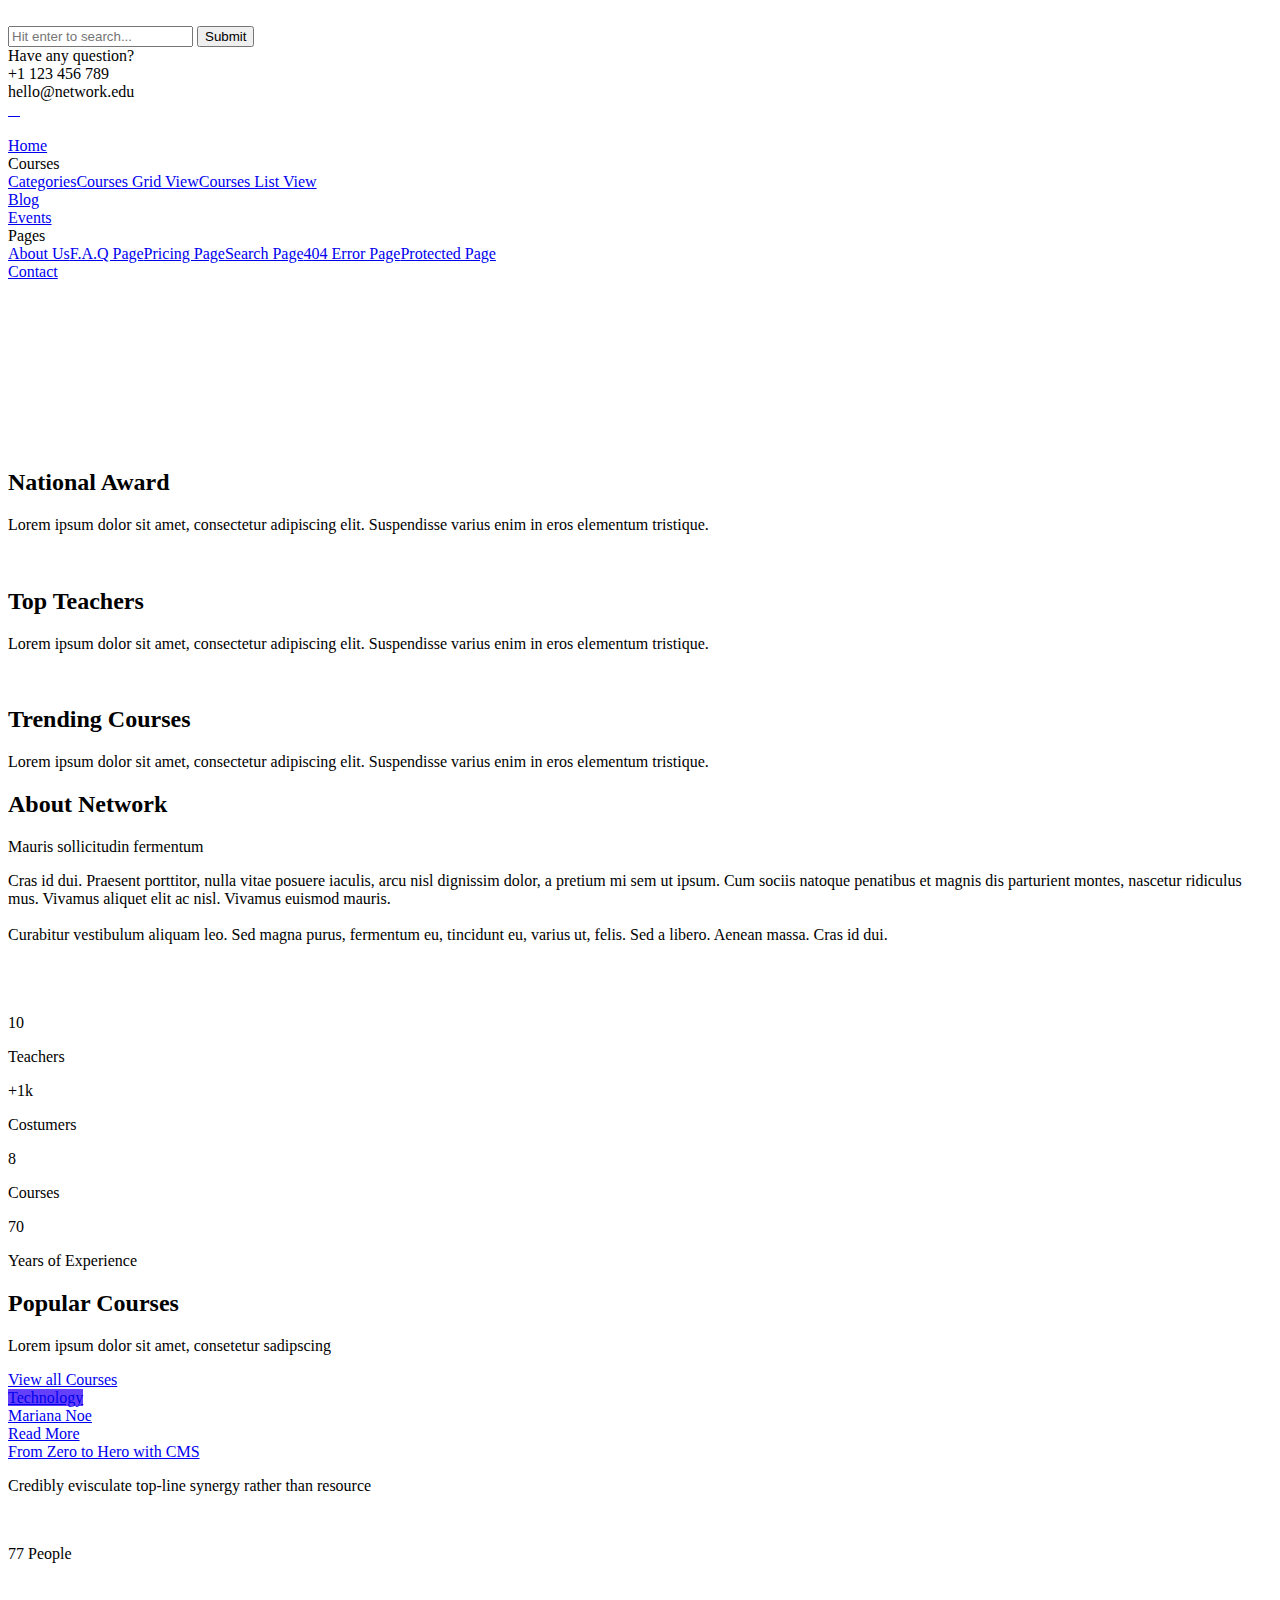
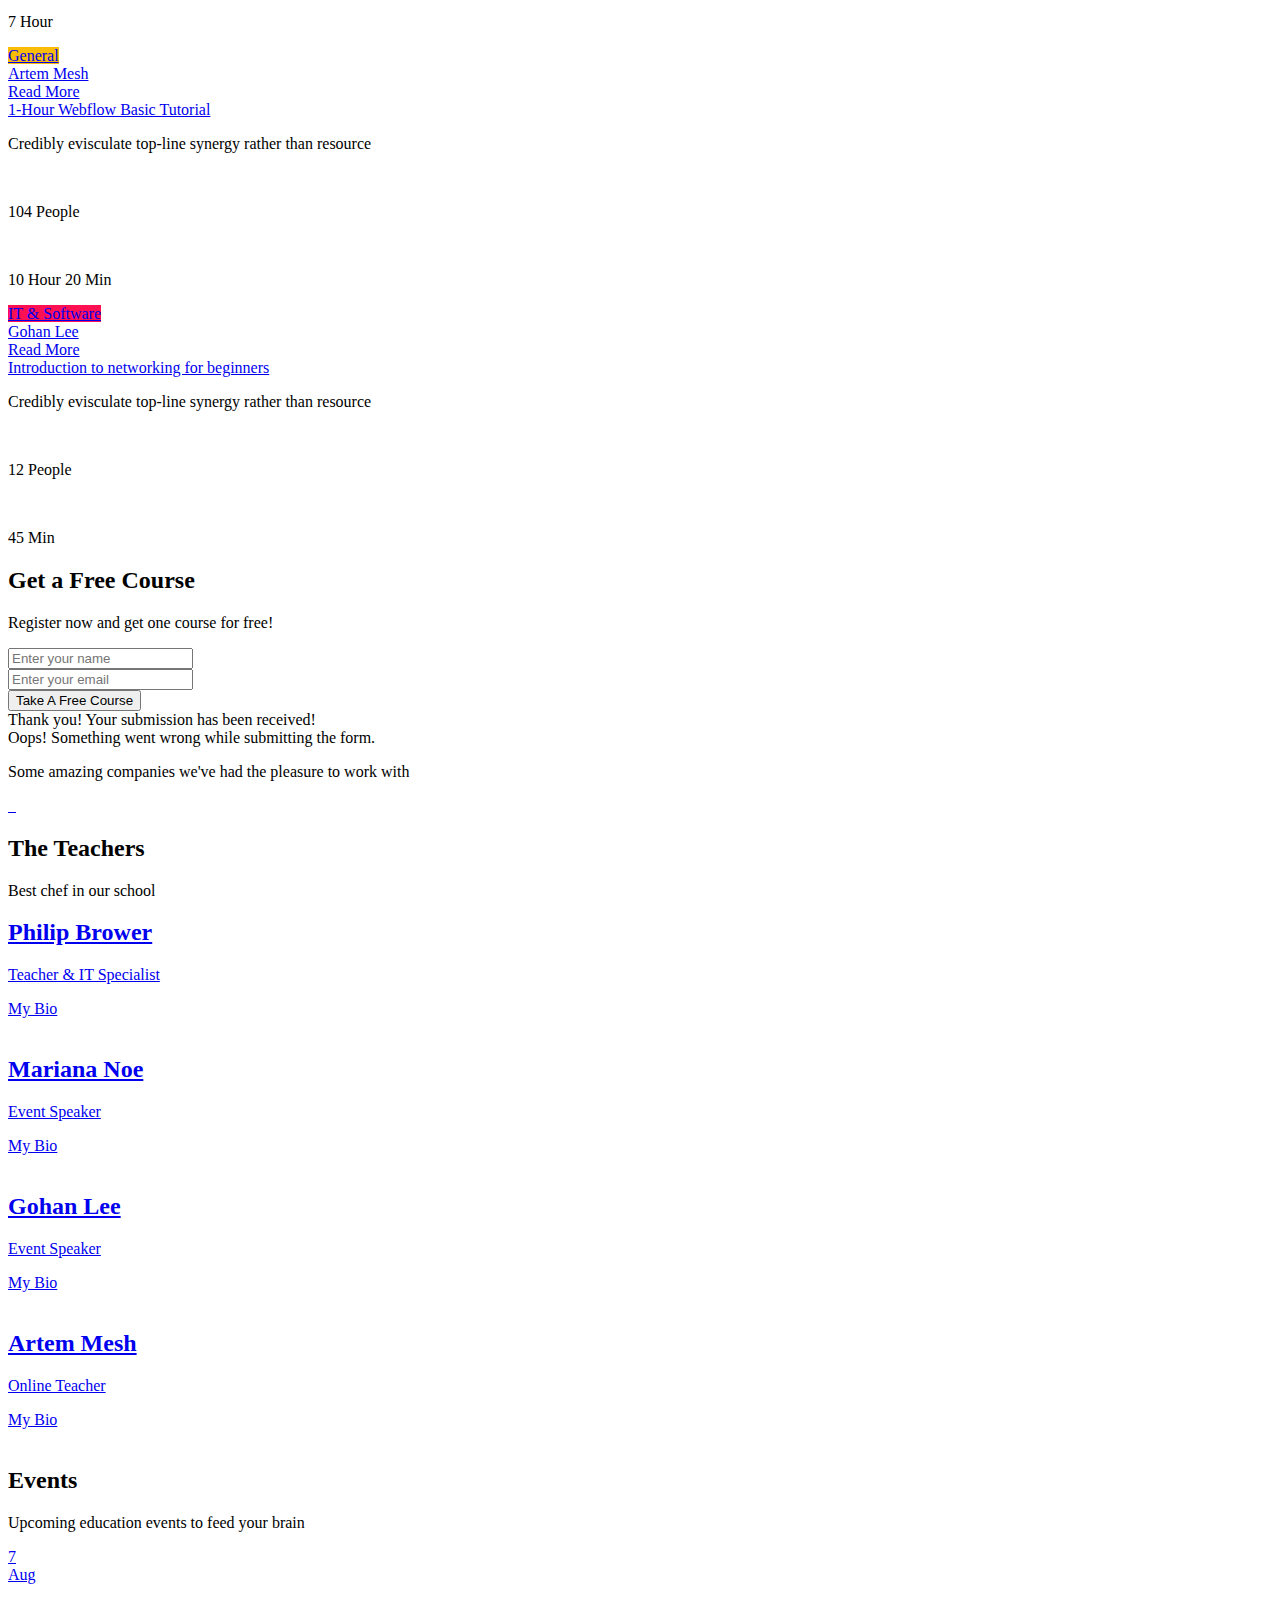
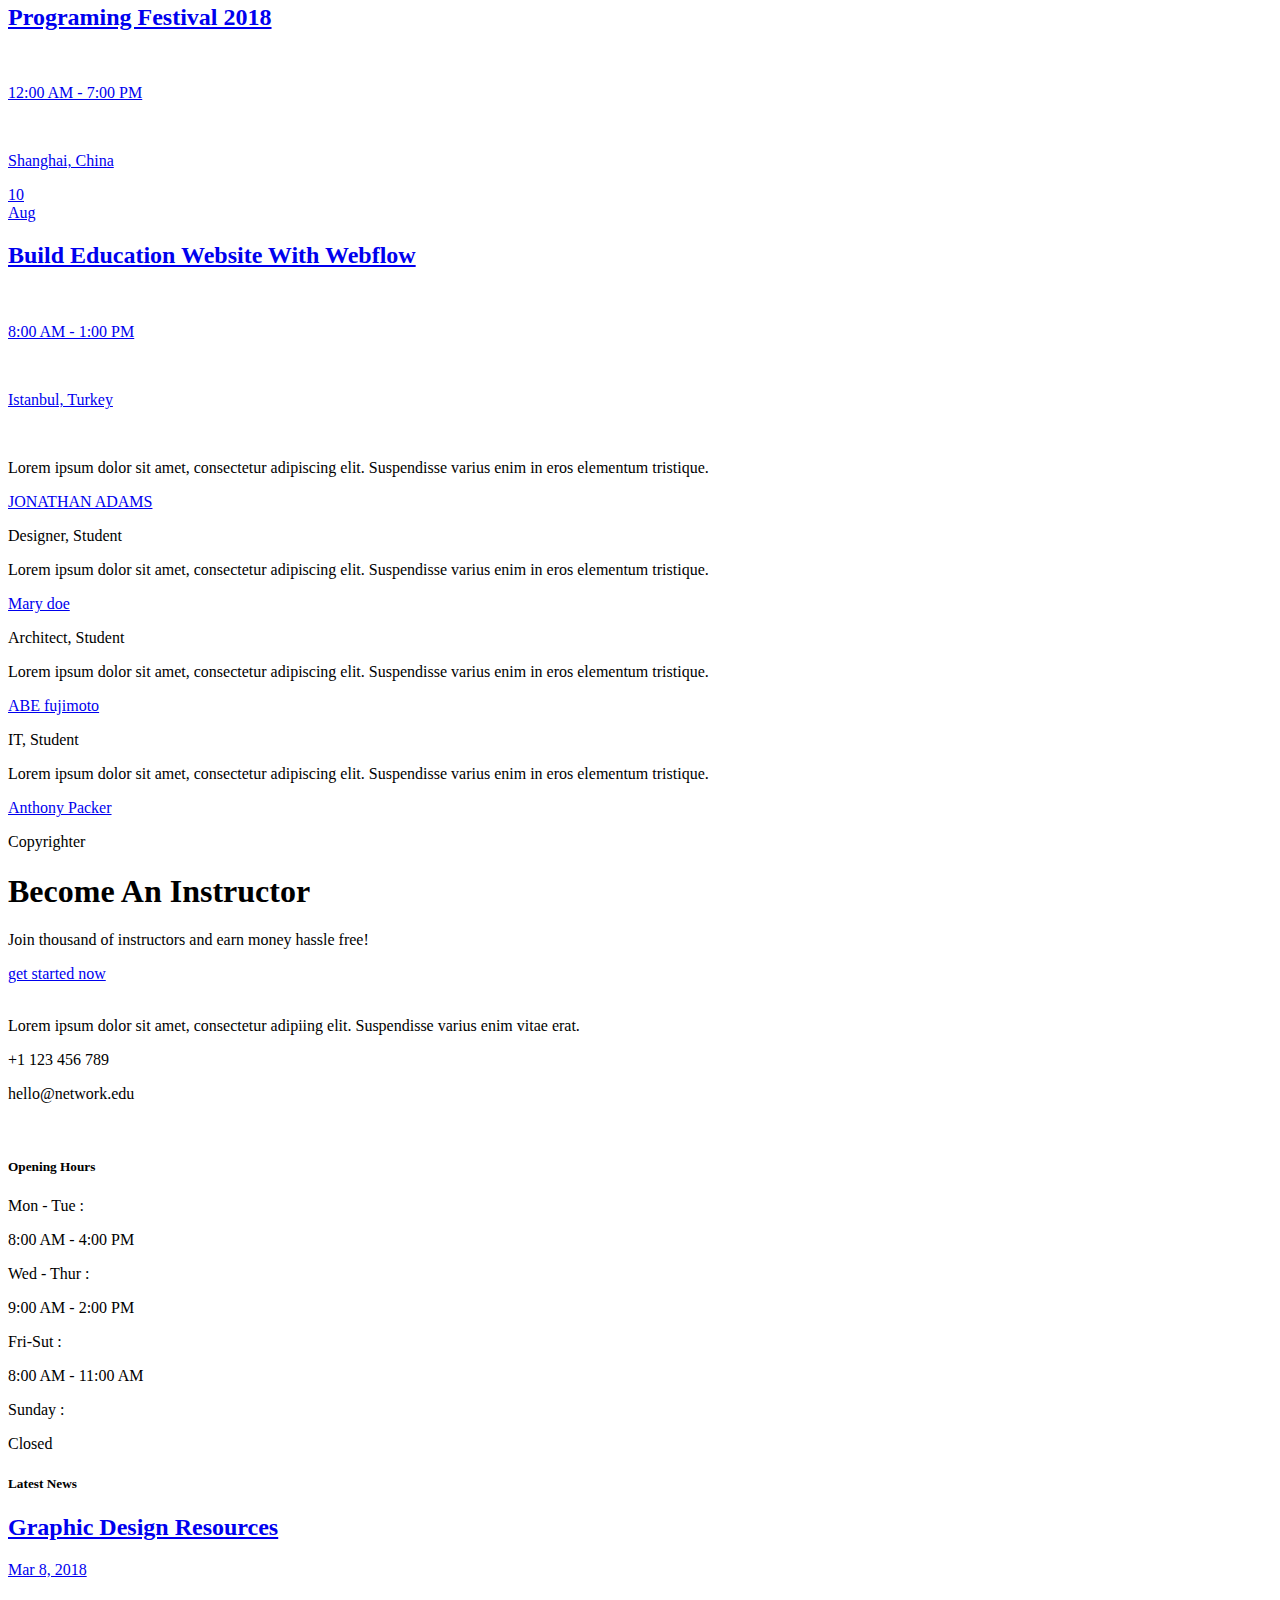
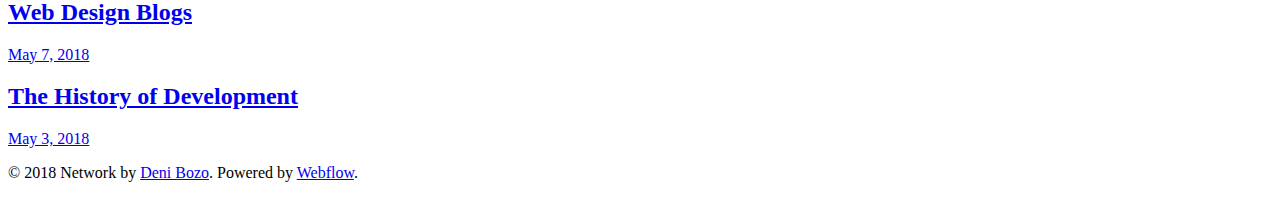
==== commit 182a364b: "gt" ====
--- a/index.html
+++ b/index.html
@@ -1,3 +1,279 @@
+﻿
+<!DOCTYPE html>
+<html data-wf-domain="networkcms-template.webflow.io" data-wf-page="5a9d7a01a2f0dc0001b6fc3a" data-wf-site="5a957df3fff1bf00015f8ae3">
+<head>
+    <meta charset="utf-8" />
+    <title>School</title>
+    <meta content="Network Webflow template is powerful tool for Educational Institutes, specially designed for Academies, Learning Institutes, Colleges, Schools and Universities, and he comes up with several built-in and visual features which make it very easy for you to start your own education website." name="description" />
+    <meta content="Network - Education Webflow HTML Website Template" property="og:title" />
+    <meta content="Network Webflow template is powerful tool for Educational Institutes, specially designed for Academies, Learning Institutes, Colleges, Schools and Universities, and he comes up with several built-in and visual features which make it very easy for you to start your own education website." property="og:description" />
+    <meta content="summary" name="twitter:card" />
+    <meta content="width=device-width, initial-scale=1" name="viewport" />
+    <meta content="Webflow" name="generator" />
+    <link href="https://assets.website-files.com/5a957df3fff1bf00015f8ae3/css/networkcms-template.webflow.28f97044a.css" rel="stylesheet" type="text/css" />
+    <script src="https://ajax.googleapis.com/ajax/libs/webfont/1.6.26/webfont.js" type="text/javascript"></script>
+    <script type="text/javascript">WebFont.load({ google: { families: ["Montserrat:100,100italic,200,200italic,300,300italic,400,400italic,500,500italic,600,600italic,700,700italic,800,800italic,900,900italic", "Lora:regular,italic,700,700italic", "Poppins:100,100italic,200,200italic,300,300italic,regular,italic,500,500italic,600,700,800,900"] } });</script><!--[if lt IE 9]><script src="https://cdnjs.cloudflare.com/ajax/libs/html5shiv/3.7.3/html5shiv.min.js" type="text/javascript"></script><![endif]-->
+    <script type="text/javascript">!function (o, c) { var n = c.documentElement, t = " w-mod-"; n.className += t + "js", ("ontouchstart" in o || o.DocumentTouch && c instanceof DocumentTouch) && (n.className += t + "touch") }(window, document);</script>
+    <link href="https://assets.website-files.com/5a957df3fff1bf00015f8ae3/5aaa89cb54f9f51a2702f895_ico-fav.jpg" rel="shortcut icon" type="image/x-icon" />
+    <link href="https://assets.website-files.com/5a957df3fff1bf00015f8ae3/5aaa89ce8a9e9e9b38246783_ico-phone.jpg" rel="apple-touch-icon" />
+</head>
+<body>
+    <div class="preloader">
+        <img src="https://assets.website-files.com/5a957df3fff1bf00015f8ae3/5a99705edaad5c0001713ab8_tail-spin.svg" width="50" alt="" />
+    </div>
+    <div class="search-wrapper w-hidden-medium w-hidden-small w-hidden-tiny">
+        <div class="search-overlay"></div>
+        <div class="container center w-container">
+            <form action="/search" class="search-content w-clearfix w-form">
+                <input type="search" class="search-input w-input" maxlength="256" name="query" placeholder="Hit enter to search..." id="search" required="" />
+                <input type="submit" class="search-button w-button" />
+                <div class="search-line">
+                </div>
+            </form>
+        </div>
+        <div class="remove-icon"></div>
+    </div>
+    <div class="page-content">
+        <div class="navigation-wrapper">
+            <div class="top-banner w-hidden-small w-hidden-tiny">
+                <div class="container w-container">
+                    <div class="row-flex w-row">
+                        <div class="w-col w-col-8">
+                            <div class="top-wrapper">
+                                <div class="top-text">Have any question?</div>
+                            </div>
+                            <div class="top-wrapper">
+                                <div class="top-text">+1 123 456 789</div>
+                            </div>
+                            <div class="top-wrapper">
+                                <div class="top-text">hello@network.edu</div>
+                            </div>
+                        </div>
+                        <div class="w-col w-col-4">
+                            <div class="align-left w-clearfix">
+                                <a href="#" class="social-icon w-inline-block">
+                                    <img src="https://assets.website-files.com/5a957df3fff1bf00015f8ae3/5a996d62daad5c00017133a3_font-awesome_4-7-0_linkedin_100_0_111111_none.png" width="14" alt="" />
+                                </a>
+                                <a href="#" class="social-icon w-inline-block">
+                                    <img src="https://assets.website-files.com/5a957df3fff1bf00015f8ae3/5a996c5ed2c2f3000106820b_font-awesome_4-7-0_instagram_100_0_222222_none.png" width="15" alt="" />
+                                </a>
+                                <a href="#" class="social-icon w-inline-block">
+                                    <img src="https://assets.website-files.com/5a957df3fff1bf00015f8ae3/5a996c5e55afe20001969e54_font-awesome_4-7-0_twitter_100_0_222222_none.png" width="15" alt="" />
+                                </a>
+                                <a href="#" class="social-icon w-inline-block">
+                                    <img src="https://assets.website-files.com/5a957df3fff1bf00015f8ae3/5a996c5dd2c2f30001068209_font-awesome_4-7-0_facebook_100_0_222222_none.png" width="15" alt="" />
+                                </a>
+                            </div>
+                        </div>
+                    </div>
+                </div>
+            </div>
+            <div data-collapse="medium" data-animation="default" data-duration="400" class="navigation w-nav"><div class="container w-container"><div class="logo-wrapper w-clearfix"><a href="/" class="brand w-nav-brand w--current"><img src="https://assets.website-files.com/5a957df3fff1bf00015f8ae3/5a9584e0b010650001ba4f8e_logo-w.png" width="727.5" srcset="https://assets.website-files.com/5a957df3fff1bf00015f8ae3/5a9584e0b010650001ba4f8e_logo-w-p-500.png 500w, https://assets.website-files.com/5a957df3fff1bf00015f8ae3/5a9584e0b010650001ba4f8e_logo-w-p-800.png 800w, https://assets.website-files.com/5a957df3fff1bf00015f8ae3/5a9584e0b010650001ba4f8e_logo-w-p-1080.png 1080w, https://assets.website-files.com/5a957df3fff1bf00015f8ae3/5a9584e0b010650001ba4f8e_logo-w.png 1357w" sizes="(max-width: 767px) 170px, 180px" alt="" class="logo-first" /><img src="https://assets.website-files.com/5a957df3fff1bf00015f8ae3/5a958a7ab010650001ba5b47_logo-only.png" srcset="https://assets.website-files.com/5a957df3fff1bf00015f8ae3/5a958a7ab010650001ba5b47_logo-only-p-500.png 500w, https://assets.website-files.com/5a957df3fff1bf00015f8ae3/5a958a7ab010650001ba5b47_logo-only-p-800.png 800w, https://assets.website-files.com/5a957df3fff1bf00015f8ae3/5a958a7ab010650001ba5b47_logo-only-p-1080.png 1080w, https://assets.website-files.com/5a957df3fff1bf00015f8ae3/5a958a7ab010650001ba5b47_logo-only.png 1357w" sizes="(max-width: 991px) 100vw, 180px" alt="" class="logo-second w-hidden-medium w-hidden-small w-hidden-tiny" /></a></div><nav role="navigation" class="nav-menu w-nav-menu"><a href="/" class="nav-link w-inline-block w--current"><div class="text-block">Home</div><div class="navigation-small-line"></div></a><div data-delay="0" data-hover="1" class="w-dropdown"><div class="nav-link drop w-dropdown-toggle"><div class="arrow-icon w-icon-dropdown-toggle"></div><div class="text-block">Courses</div><div class="navigation-small-line"></div></div><nav class="dropdown-list w-dropdown-list"><a href="http://networkcms-template.webflow.io/categories/development" class="dropdown-link w-dropdown-link">Categories</a><a href="/courses-grid" class="dropdown-link w-dropdown-link">Courses Grid View</a><a href="/courses-list" class="dropdown-link w-dropdown-link">Courses List View</a></nav></div><a href="/blog" class="nav-link w-inline-block"><div class="text-block">Blog</div><div class="navigation-small-line"></div></a><a href="/events" class="nav-link w-inline-block"><div class="text-block">Events</div><div class="navigation-small-line"></div></a><div data-delay="0" data-hover="1" class="w-dropdown"><div class="nav-link drop w-dropdown-toggle"><div class="arrow-icon w-icon-dropdown-toggle"></div><div class="text-block">Pages</div><div class="navigation-small-line"></div></div><nav class="dropdown-list w-dropdown-list"><a href="/pages/about" class="dropdown-link w-dropdown-link">About Us</a><a href="/pages/faq" class="dropdown-link w-dropdown-link">F.A.Q Page</a><a href="/pages/pricing" class="dropdown-link w-dropdown-link">Pricing Page</a><a href="/search" class="dropdown-link w-dropdown-link">Search Page</a><a href="/404" class="dropdown-link w-dropdown-link">404 Error Page</a><a href="/401" class="dropdown-link w-dropdown-link">Protected Page</a></nav></div><a href="/contact" class="nav-link w-inline-block"><div class="text-block">Contact</div><div class="navigation-small-line"></div></a><div class="search-navigation"><img src="https://assets.website-files.com/5a957df3fff1bf00015f8ae3/5a996e81daad5c000171358f_magnifying-glass-browser.svg" width="17" alt="" class="search-image-2" /><img src="https://assets.website-files.com/5a957df3fff1bf00015f8ae3/5a996f91daad5c00017139b0_magnifying-glass-browser%20(2).svg" width="17" alt="" class="search-image-1" /></div></nav><div class="menu-button w-nav-button"><div class="w-icon-nav-menu"></div></div></div></div>
+        </div>
+        <div class="banner">
+            <div class="container center banner-conteiner w-container">
+                <div class="top-banner-wrapper">
+                    <div class="top-title half-space banner-space">
+                        <h1 style="-webkit-transform:translate3d(0, -40PX, 0) scale3d(1, 1, 1) rotateX(0) rotateY(0) rotateZ(0) skew(0, 0);-moz-transform:translate3d(0, -40PX, 0) scale3d(1, 1, 1) rotateX(0) rotateY(0) rotateZ(0) skew(0, 0);-ms-transform:translate3d(0, -40PX, 0) scale3d(1, 1, 1) rotateX(0) rotateY(0) rotateZ(0) skew(0, 0);transform:translate3d(0, -40PX, 0) scale3d(1, 1, 1) rotateX(0) rotateY(0) rotateZ(0) skew(0, 0);opacity:0" class="top-title-text banner-title">Awesome Webflow Education Template</h1><p style="-webkit-transform:translate3d(0, -40PX, 0) scale3d(1, 1, 1) rotateX(0) rotateY(0) rotateZ(0) skew(0, 0);-moz-transform:translate3d(0, -40PX, 0) scale3d(1, 1, 1) rotateX(0) rotateY(0) rotateZ(0) skew(0, 0);-ms-transform:translate3d(0, -40PX, 0) scale3d(1, 1, 1) rotateX(0) rotateY(0) rotateZ(0) skew(0, 0);transform:translate3d(0, -40PX, 0) scale3d(1, 1, 1) rotateX(0) rotateY(0) rotateZ(0) skew(0, 0);opacity:0" class="paragraph-biger whiter more-biger">Own your future learning new skills online.</p><div style="width:0%" class="line-divider center-line"></div>
+                    </div><div style="-webkit-transform:translate3d(0, 40PX, 0) scale3d(1, 1, 1) rotateX(0) rotateY(0) rotateZ(0) skew(0, 0);-moz-transform:translate3d(0, 40PX, 0) scale3d(1, 1, 1) rotateX(0) rotateY(0) rotateZ(0) skew(0, 0);-ms-transform:translate3d(0, 40PX, 0) scale3d(1, 1, 1) rotateX(0) rotateY(0) rotateZ(0) skew(0, 0);transform:translate3d(0, 40PX, 0) scale3d(1, 1, 1) rotateX(0) rotateY(0) rotateZ(0) skew(0, 0);opacity:0" class="top-margin"><a href="#courses" class="button w-button">View courses</a></div>
+                </div>
+            </div>
+        </div>
+        <div class="section gray perfect-pixel">
+            <div class="container w-container">
+                <div>
+                    <div class="w-row">
+                        <div class="w-col w-col-4 w-col-stack">
+                            <div class="features-wrapper">
+                                <div class="features-small-line"></div>
+                                <div class="features-small-line-3"></div>
+                                <div class="features-small-line-4"></div>
+                                <div class="features-small-line-2"></div>
+                                <div class="features-icon">
+                                    <img src="https://assets.website-files.com/5a957df3fff1bf00015f8ae3/5a99a30383f488000128e731_diploma.svg" width="256" alt="" />
+                                </div>
+                                <h2 class="features-title">National Award</h2>
+                                <p>Lorem ipsum dolor sit amet, consectetur adipiscing elit. Suspendisse varius enim in eros elementum tristique.</p>
+                            </div>
+                        </div>
+                        <div class="w-col w-col-4 w-col-stack">
+                            <div class="features-wrapper">
+                                <div class="features-small-line"></div>
+                                <div class="features-small-line-3"></div>
+                                <div class="features-small-line-4"></div>
+                                <div class="features-small-line-2"></div>
+                                <div class="features-icon">
+                                    <img src="https://assets.website-files.com/5a957df3fff1bf00015f8ae3/5a99a2a4ac644700014bf797_professor.svg" width="256" alt="" />
+                                </div>
+                                <h2 class="features-title">Top Teachers</h2>
+                                <p>Lorem ipsum dolor sit amet, consectetur adipiscing elit. Suspendisse varius enim in eros elementum tristique.</p>
+                            </div>
+                        </div>
+                        <div class="w-col w-col-4 w-col-stack">
+                            <div class="features-wrapper">
+                                <div class="features-small-line"></div>
+                                <div class="features-small-line-3"></div>
+                                <div class="features-small-line-4"></div>
+                                <div class="features-small-line-2"></div>
+                                <div class="features-icon">
+                                    <img src="https://assets.website-files.com/5a957df3fff1bf00015f8ae3/5a99a32383f488000128e747_mortarboard.svg" width="256" alt="" />
+                                </div>
+                                <h2 class="features-title">Trending Courses</h2>
+                                <p>Lorem ipsum dolor sit amet, consectetur adipiscing elit. Suspendisse varius enim in eros elementum tristique.</p>
+                            </div>
+                        </div>
+                    </div>
+                    <div class="margin-page">
+                        <div data-w-id="ae3ced1c-4855-2db0-6c7f-9031c57028e2" class="row-flex flex-block w-row">
+                            <div class="w-col w-col-4 w-col-stack">
+                                <div class="left-about"><div class="top-title half-space"><h2 class="top-title-text">About Network</h2><p class="paragraph-biger">Mauris sollicitudin fermentum</p><div class="line-divider"></div></div><div><p>Cras id dui. Praesent porttitor, nulla vitae posuere iaculis, arcu nisl dignissim dolor, a pretium mi sem ut ipsum. Cum sociis natoque penatibus et magnis dis parturient montes, nascetur ridiculus mus. Vivamus aliquet elit ac nisl. Vivamus euismod mauris.<br /><br />Curabitur vestibulum aliquam leo. Sed magna purus, fermentum eu, tincidunt eu, varius ut, felis. Sed a libero. Aenean massa. Cras id dui.</p></div><div style="-webkit-transform:translate3d(0, 40PX, 0) scale3d(1, 1, 1) rotateX(0) rotateY(0) rotateZ(0) skew(0, 0);-moz-transform:translate3d(0, 40PX, 0) scale3d(1, 1, 1) rotateX(0) rotateY(0) rotateZ(0) skew(0, 0);-ms-transform:translate3d(0, 40PX, 0) scale3d(1, 1, 1) rotateX(0) rotateY(0) rotateZ(0) skew(0, 0);transform:translate3d(0, 40PX, 0) scale3d(1, 1, 1) rotateX(0) rotateY(0) rotateZ(0) skew(0, 0);opacity:0" class="top-margin"><div class="sign-font">Artemesh</div></div><div style="-webkit-transform:translate3d(0, 40PX, 0) scale3d(1, 1, 1) rotateX(0) rotateY(0) rotateZ(0) skew(0, 0);-moz-transform:translate3d(0, 40PX, 0) scale3d(1, 1, 1) rotateX(0) rotateY(0) rotateZ(0) skew(0, 0);-ms-transform:translate3d(0, 40PX, 0) scale3d(1, 1, 1) rotateX(0) rotateY(0) rotateZ(0) skew(0, 0);transform:translate3d(0, 40PX, 0) scale3d(1, 1, 1) rotateX(0) rotateY(0) rotateZ(0) skew(0, 0);opacity:0" class="top-margin"><div class="link-wrapper"><a href="/courses-grid" class="link">View Popular Courses</a><img src="https://assets.website-files.com/5a957df3fff1bf00015f8ae3/5a9ac113a5e9fa00010b1dc3_arrow-pointing-to-right.svg" width="12" alt="" class="link-arrow" /></div></div></div>
+                            </div><div class="w-col w-col-2 w-col-stack"></div><div class="column-hide w-col w-col-6 w-col-stack"><div class="circle-banner-wrapper"><div data-w-id="1f3883be-b628-a295-d953-3d24c1cb0a29" class="circle-logo"></div><a href="#" class="w-inline-block w-lightbox"><img src="https://assets.website-files.com/img/placeholder-thumb.svg" alt="" class="image-lightbox" /></a><img src="https://assets.website-files.com/5a957df3fff1bf00015f8ae3/5a9ab56d2c064e00011c06a8_img-2.png" width="90" srcset="https://assets.website-files.com/5a957df3fff1bf00015f8ae3/5a9ab56d2c064e00011c06a8_img-2-p-500.png 500w, https://assets.website-files.com/5a957df3fff1bf00015f8ae3/5a9ab56d2c064e00011c06a8_img-2.png 976w" sizes="(max-width: 991px) 100vw, 90px" data-w-id="cd3a658e-75fd-8b3b-9300-374929d7d7a9" alt="" class="mockup-1" /><img src="https://assets.website-files.com/5a957df3fff1bf00015f8ae3/5a9ab59ea2f0dc0001b499b9_img-1.png" width="150" srcset="https://assets.website-files.com/5a957df3fff1bf00015f8ae3/5a9ab59ea2f0dc0001b499b9_img-1-p-500.png 500w, https://assets.website-files.com/5a957df3fff1bf00015f8ae3/5a9ab59ea2f0dc0001b499b9_img-1-p-800.png 800w, https://assets.website-files.com/5a957df3fff1bf00015f8ae3/5a9ab59ea2f0dc0001b499b9_img-1-p-1080.png 1080w, https://assets.website-files.com/5a957df3fff1bf00015f8ae3/5a9ab59ea2f0dc0001b499b9_img-1.png 1084w" sizes="(max-width: 991px) 100vw, 150px" data-w-id="dc029918-8040-3fca-2f87-c23106620d63" alt="" class="mockup-2" /><img src="https://assets.website-files.com/5a957df3fff1bf00015f8ae3/5a9ab59edcda0a0001ae74bf_img-7.png" width="60" srcset="https://assets.website-files.com/5a957df3fff1bf00015f8ae3/5a9ab59edcda0a0001ae74bf_img-7-p-500.png 500w, https://assets.website-files.com/5a957df3fff1bf00015f8ae3/5a9ab59edcda0a0001ae74bf_img-7.png 632w" sizes="(max-width: 991px) 100vw, 60px" data-w-id="6f385306-b0a9-da54-9f8e-9a1cf0695429" alt="" class="mockup-3" /><img src="https://assets.website-files.com/5a957df3fff1bf00015f8ae3/5a9ab5a0a2f0dc0001b499bb_img-5.png" width="90" srcset="https://assets.website-files.com/5a957df3fff1bf00015f8ae3/5a9ab5a0a2f0dc0001b499bb_img-5-p-500.png 500w, https://assets.website-files.com/5a957df3fff1bf00015f8ae3/5a9ab5a0a2f0dc0001b499bb_img-5.png 641w" sizes="(max-width: 991px) 100vw, 90px" data-w-id="c49cd9f2-0c7b-e962-0419-ca3e02e8002a" alt="" class="mockup-4" /><img src="https://assets.website-files.com/5a957df3fff1bf00015f8ae3/5a9ab59eda615c0001488229_img-6.png" width="80" srcset="https://assets.website-files.com/5a957df3fff1bf00015f8ae3/5a9ab59eda615c0001488229_img-6-p-500.png 500w, https://assets.website-files.com/5a957df3fff1bf00015f8ae3/5a9ab59eda615c0001488229_img-6.png 1031w" sizes="(max-width: 991px) 100vw, 80px" data-w-id="d98363dc-8a77-de42-ac46-c5da7aacedfc" alt="" class="mockup-5" /><img src="https://assets.website-files.com/5a957df3fff1bf00015f8ae3/5a9ab5a2dcda0a0001ae74c2_img-3.png" width="300" srcset="https://assets.website-files.com/5a957df3fff1bf00015f8ae3/5a9ab5a2dcda0a0001ae74c2_img-3-p-500.png 500w, https://assets.website-files.com/5a957df3fff1bf00015f8ae3/5a9ab5a2dcda0a0001ae74c2_img-3-p-800.png 800w, https://assets.website-files.com/5a957df3fff1bf00015f8ae3/5a9ab5a2dcda0a0001ae74c2_img-3.png 1000w" sizes="(max-width: 991px) 100vw, 300px" data-w-id="518344c4-78ea-d438-7b61-40c4366fece8" alt="" class="mockup-6" /><img src="https://assets.website-files.com/5a957df3fff1bf00015f8ae3/5a9ab59e2c064e00011c06b8_img-4.png" width="130" srcset="https://assets.website-files.com/5a957df3fff1bf00015f8ae3/5a9ab59e2c064e00011c06b8_img-4-p-500.png 500w, https://assets.website-files.com/5a957df3fff1bf00015f8ae3/5a9ab59e2c064e00011c06b8_img-4-p-800.png 800w, https://assets.website-files.com/5a957df3fff1bf00015f8ae3/5a9ab59e2c064e00011c06b8_img-4-p-1080.png 1080w, https://assets.website-files.com/5a957df3fff1bf00015f8ae3/5a9ab59e2c064e00011c06b8_img-4.png 1416w" sizes="(max-width: 991px) 100vw, 130px" data-w-id="681d83ed-2d23-4bb3-d71c-cf1a6a731db2" alt="" class="mockup-7" /><img src="https://assets.website-files.com/5a957df3fff1bf00015f8ae3/5a9ab8fda2f0dc0001b49b50_img-8.png" width="100" srcset="https://assets.website-files.com/5a957df3fff1bf00015f8ae3/5a9ab8fda2f0dc0001b49b50_img-8-p-500.png 500w, https://assets.website-files.com/5a957df3fff1bf00015f8ae3/5a9ab8fda2f0dc0001b49b50_img-8-p-800.png 800w, https://assets.website-files.com/5a957df3fff1bf00015f8ae3/5a9ab8fda2f0dc0001b49b50_img-8-p-1080.png 1080w, https://assets.website-files.com/5a957df3fff1bf00015f8ae3/5a9ab8fda2f0dc0001b49b50_img-8.png 1422w" sizes="(max-width: 991px) 100vw, 100px" data-w-id="a3d5f2af-4ccb-b87f-8a48-af7c4e9dd2b0" alt="" class="mockup-8" /></div></div>
+                        </div>
+                    </div>
+                </div>
+            </div>
+        </div>
+        <div class="section red">
+            <div class="container w-container">
+                <div class="w-row">
+                    <div class="w-col w-col-3">
+                        <div class="fun-facts-wrapper"><div class="div-block"><div class="fun-number">10</div><div class="line-divider"></div></div><p class="paragraph-biger fun-facts-title">Teachers</p></div>
+                    </div><div class="w-col w-col-3"><div class="fun-facts-wrapper"><div class="div-block"><div class="fun-number">+1k</div><div class="line-divider"></div></div><p class="paragraph-biger fun-facts-title">Costumers</p></div></div><div class="w-col w-col-3"><div class="fun-facts-wrapper"><div class="div-block"><div class="fun-number">8</div><div class="line-divider"></div></div><p class="paragraph-biger fun-facts-title">Courses</p></div></div><div class="w-col w-col-3"><div class="fun-facts-wrapper"><div class="div-block"><div class="fun-number">70</div><div class="line-divider"></div></div><p class="paragraph-biger fun-facts-title">Years of Experience</p></div></div>
+                </div>
+            </div>
+        </div>
+        <div id="courses" class="section gray more-padding">
+            <div class="container w-container">
+                <div>
+                    <div class="top-title">
+                        <div class="row-flex w-row">
+                            <div class="w-col w-col-8">
+                                <div>
+                                    <h2 class="top-title-text">Popular Courses</h2>
+                                    <p class="paragraph-biger">Lorem ipsum dolor sit amet, consetetur sadipscing</p>
+                                    <div class="line-divider"></div>
+                                </div>
+                            </div>
+                            <div class="w-col w-col-4">
+                                <div class="link-wrapper right">
+                                    <a href="/courses-grid" class="link">View all Courses</a>
+                                    <img src="https://assets.website-files.com/5a957df3fff1bf00015f8ae3/5a9ac113a5e9fa00010b1dc3_arrow-pointing-to-right.svg" width="12" alt="" class="link-arrow" />
+                                </div>
+                            </div>
+                        </div>
+                    </div>
+                    <div>
+                        <div class="w-dyn-list">
+                            <div class="w-dyn-items w-row">
+                                <div class="courses-collection w-dyn-item w-col w-col-4">
+                                    <div class="courses-wrapper"><div class="courses-photo"><a style="background-color:#6540fb" href="/categories/technology" class="meta-category">Technology</a><img src="https://assets.website-files.com/5a997c6ca301900001622138/5a9c2dc2a5e9fa00010c147a_course-8.jpg" alt="" sizes="(max-width: 479px) 92vw, (max-width: 767px) 95vw, (max-width: 991px) 48vw, 31vw" srcset="https://assets.website-files.com/5a997c6ca301900001622138/5a9c2dc2a5e9fa00010c147a_course-8-p-800.jpeg 800w, https://assets.website-files.com/5a997c6ca301900001622138/5a9c2dc2a5e9fa00010c147a_course-8-p-1080.jpeg 1080w, https://assets.website-files.com/5a997c6ca301900001622138/5a9c2dc2a5e9fa00010c147a_course-8.jpg 1300w" class="courses-image" /><a href="/teachers/mariana-noe" class="author w-inline-block"><div style="background-image:url(&quot;https://assets.website-files.com/5a997c6ca301900001622138/5a9d2ad02c064e00011dc7f5_team-2.jpg&quot;)" class="author-photo"></div><div class="author-title">Mariana Noe</div></a><a href="/courses/from-zero-to-hero-with-cms" class="course-photo-link">Read More</a></div><div class="courses-content"><a href="/courses/from-zero-to-hero-with-cms" class="courses-title">From Zero to Hero with CMS</a><p>Credibly evisculate top-line synergy rather than resource</p></div><div class="courses-content-second"><div class="courses-line-divider"></div><div class="icons-wrapper"><div class="icons-content"><img src="https://assets.website-files.com/5a957df3fff1bf00015f8ae3/5a9c22c6dcda0a0001af5d07_profile.svg" width="16" alt="" /><p class="icons-title">77 People</p></div><div class="icons-content"><img src="https://assets.website-files.com/5a957df3fff1bf00015f8ae3/5a9e8c0a9cbfbc0001838f5a_clock%20(1).svg" width="16" alt="" /><p class="icons-title">7 Hour</p></div></div></div><div class="features-small-line in-courses"></div></div>
+                                </div><div class="courses-collection w-dyn-item w-col w-col-4"><div class="courses-wrapper"><div class="courses-photo"><a style="background-color:#fbbc05" href="/categories/general" class="meta-category">General</a><img src="https://assets.website-files.com/5a997c6ca301900001622138/5a9c2d53a5e9fa00010c13d3_course-7.jpg" alt="" sizes="(max-width: 479px) 92vw, (max-width: 767px) 95vw, (max-width: 991px) 48vw, 31vw" srcset="https://assets.website-files.com/5a997c6ca301900001622138/5a9c2d53a5e9fa00010c13d3_course-7-p-1080.jpeg 1080w, https://assets.website-files.com/5a997c6ca301900001622138/5a9c2d53a5e9fa00010c13d3_course-7.jpg 1300w" class="courses-image" /><a href="/teachers/artem-mesh" class="author w-inline-block"><div style="background-image:url(&quot;https://assets.website-files.com/5a997c6ca301900001622138/5a9d2aa5da615c00014a79d9_team-1.jpg&quot;)" class="author-photo"></div><div class="author-title"> Artem Mesh</div></a><a href="/courses/1-hour-webflow-basic-tutorial" class="course-photo-link">Read More</a></div><div class="courses-content"><a href="/courses/1-hour-webflow-basic-tutorial" class="courses-title">1-Hour Webflow Basic Tutorial</a><p>Credibly evisculate top-line synergy rather than resource</p></div><div class="courses-content-second"><div class="courses-line-divider"></div><div class="icons-wrapper"><div class="icons-content"><img src="https://assets.website-files.com/5a957df3fff1bf00015f8ae3/5a9c22c6dcda0a0001af5d07_profile.svg" width="16" alt="" /><p class="icons-title">104 People</p></div><div class="icons-content"><img src="https://assets.website-files.com/5a957df3fff1bf00015f8ae3/5a9e8c0a9cbfbc0001838f5a_clock%20(1).svg" width="16" alt="" /><p class="icons-title">10 Hour 20 Min</p></div></div></div><div class="features-small-line in-courses"></div></div></div><div class="courses-collection w-dyn-item w-col w-col-4"><div class="courses-wrapper"><div class="courses-photo"><a style="background-color:#ff1053" href="/categories/it-software" class="meta-category">IT &amp; Software</a><img src="https://assets.website-files.com/5a997c6ca301900001622138/5a9c2ce72c064e00011cec93_course-6.jpg" alt="" sizes="(max-width: 479px) 92vw, (max-width: 767px) 95vw, (max-width: 991px) 48vw, 31vw" srcset="https://assets.website-files.com/5a997c6ca301900001622138/5a9c2ce72c064e00011cec93_course-6-p-1080.jpeg 1080w, https://assets.website-files.com/5a997c6ca301900001622138/5a9c2ce72c064e00011cec93_course-6.jpg 1300w" class="courses-image" /><a href="/teachers/gohan-lee" class="author w-inline-block"><div style="background-image:url(&quot;https://assets.website-files.com/5a997c6ca301900001622138/5a9a91132c064e00011bedda_team-6.jpg&quot;)" class="author-photo"></div><div class="author-title">Gohan Lee</div></a><a href="/courses/introduction-to-networking-for-beginners" class="course-photo-link">Read More</a></div><div class="courses-content"><a href="/courses/introduction-to-networking-for-beginners" class="courses-title">Introduction to networking for beginners</a><p>Credibly evisculate top-line synergy rather than resource</p></div><div class="courses-content-second"><div class="courses-line-divider"></div><div class="icons-wrapper"><div class="icons-content"><img src="https://assets.website-files.com/5a957df3fff1bf00015f8ae3/5a9c22c6dcda0a0001af5d07_profile.svg" width="16" alt="" /><p class="icons-title">12 People</p></div><div class="icons-content"><img src="https://assets.website-files.com/5a957df3fff1bf00015f8ae3/5a9e8c0a9cbfbc0001838f5a_clock%20(1).svg" width="16" alt="" /><p class="icons-title">45 Min</p></div></div></div><div class="features-small-line in-courses"></div></div></div>
+                            </div>
+                        </div>
+                    </div>
+                </div>
+            </div>
+        </div>
+        <div class="section less-padding">
+            <div class="container w-container">
+                <div class="form-auto">
+                    <div class="form-block w-form">
+                        <form id="email-form" name="email-form" data-name="Email Form" class="form">
+                            <div class="top-title half-space">
+                                <h2 class="heading-white">Get a Free Course</h2>
+                                <p class="paragraph-biger whiter">Register now and get one course for free!</p>
+                                <div style="width:0%" class="line-divider center-line"></div>
+                            </div>
+                            <div>
+                                <div class="w-row">
+                                    <div class="w-col w-col-6">
+                                        <input type="text" class="text-field w-input" maxlength="256" name="name" data-name="Name" placeholder="Enter your name" id="name" />
+                                    </div><div class="w-col w-col-6"><input type="text" class="text-field w-input" maxlength="256" name="email" data-name="Email" placeholder="Enter your email" id="email" required="" /></div>
+                                </div>
+                            </div>
+                            <div>
+                                <input type="submit" value="Take A Free Course" data-wait="Please wait..." class="submit-button w-button" />
+                            </div>
+                        </form>
+                        <div class="success-message w-form-done">
+                            <div>Thank you! Your submission has been received!</div>
+                        </div>
+                        <div class="error-message w-form-fail">
+                            <div>Oops! Something went wrong while submitting the form.</div>
+                        </div>
+                    </div>
+                    <div class="form-block-behind"></div>
+                    <div class="form-block-behind second"></div>
+                </div>
+            </div>
+        </div>
+        <div class="section both-padding">
+            <div class="container w-container">
+                <div class="align-center">
+                    <div class="top-title half-space">
+                        <p class="paragraph-biger">Some amazing companies we&#x27;ve had the pleasure to work with</p>
+                        <div style="width:0%" class="line-divider center-line"></div>
+                    </div>
+                </div>
+                <div class="w-clearfix">
+                    <a href="#" class="client-logo w-inline-block">
+                        <img src="https://assets.website-files.com/5a957df3fff1bf00015f8ae3/5a9d228d2c064e00011dc01a_logo-3.png" width="150" alt="" />
+                    </a>
+                    <a href="#" class="client-logo w-inline-block">
+                        <img src="https://assets.website-files.com/5a957df3fff1bf00015f8ae3/5a9d229ddcda0a0001b070b0_logo-2.png" width="180" alt="" />
+                    </a><a href="#" class="client-logo w-inline-block"><img src="https://assets.website-files.com/5a957df3fff1bf00015f8ae3/5a9d229ca2f0dc0001b653b3_logo-5.png" width="150" alt="" /></a><a href="#" class="client-logo w-inline-block"><img src="https://assets.website-files.com/5a957df3fff1bf00015f8ae3/5a9d229cda615c00014a7222_logo-4.png" width="150" alt="" /></a><a href="#" class="client-logo w-inline-block"><img src="https://assets.website-files.com/5a957df3fff1bf00015f8ae3/5a9d229da2f0dc0001b653b4_logo-1.png" width="170" alt="" /></a>
+                </div>
+            </div>
+        </div>
+        <div class="section gray">
+            <div class="container w-container">
+                <div class="top-title">
+                    <div class="align-center">
+                        <h2 class="top-title-text">The Teachers</h2><p class="paragraph-biger">Best chef in our school</p><div style="width:0%" class="line-divider center-line"></div>
+                    </div>
+                </div>
+                <div class="w-dyn-list">
+                    <div class="w-dyn-items w-row">
+                        <div class="team-collection w-dyn-item w-col w-col-3"><a href="/teachers/philip-brower" class="team-wrapepr w-inline-block"><div style="background-image:url(&quot;https://assets.website-files.com/5a997c6ca301900001622138/5a9a90be2c064e00011bedb7_team-3.jpg&quot;)" class="team-photo"></div><div><h2 class="team-title">Philip Brower</h2><p class="paragraph-job-title">Teacher &amp; IT Specialist</p></div><div class="link-wrapper center-bio"><div class="link">My Bio</div><img src="https://assets.website-files.com/5a957df3fff1bf00015f8ae3/5a9ac113a5e9fa00010b1dc3_arrow-pointing-to-right.svg" width="12" alt="" class="link-arrow" /></div></a></div><div class="team-collection w-dyn-item w-col w-col-3"><a href="/teachers/mariana-noe" class="team-wrapepr w-inline-block"><div style="background-image:url(&quot;https://assets.website-files.com/5a997c6ca301900001622138/5a9d2ad02c064e00011dc7f5_team-2.jpg&quot;)" class="team-photo"></div><div><h2 class="team-title">Mariana Noe</h2><p class="paragraph-job-title">Event Speaker</p></div><div class="link-wrapper center-bio"><div class="link">My Bio</div><img src="https://assets.website-files.com/5a957df3fff1bf00015f8ae3/5a9ac113a5e9fa00010b1dc3_arrow-pointing-to-right.svg" width="12" alt="" class="link-arrow" /></div></a></div><div class="team-collection w-dyn-item w-col w-col-3"><a href="/teachers/gohan-lee" class="team-wrapepr w-inline-block"><div style="background-image:url(&quot;https://assets.website-files.com/5a997c6ca301900001622138/5a9a91132c064e00011bedda_team-6.jpg&quot;)" class="team-photo"></div><div><h2 class="team-title">Gohan Lee</h2><p class="paragraph-job-title">Event Speaker</p></div><div class="link-wrapper center-bio"><div class="link">My Bio</div><img src="https://assets.website-files.com/5a957df3fff1bf00015f8ae3/5a9ac113a5e9fa00010b1dc3_arrow-pointing-to-right.svg" width="12" alt="" class="link-arrow" /></div></a></div><div class="team-collection w-dyn-item w-col w-col-3"><a href="/teachers/artem-mesh" class="team-wrapepr w-inline-block"><div style="background-image:url(&quot;https://assets.website-files.com/5a997c6ca301900001622138/5a9d2aa5da615c00014a79d9_team-1.jpg&quot;)" class="team-photo"></div><div><h2 class="team-title"> Artem Mesh</h2><p class="paragraph-job-title">Online Teacher</p></div><div class="link-wrapper center-bio"><div class="link">My Bio</div><img src="https://assets.website-files.com/5a957df3fff1bf00015f8ae3/5a9ac113a5e9fa00010b1dc3_arrow-pointing-to-right.svg" width="12" alt="" class="link-arrow" /></div></a></div>
+                    </div>
+                </div>
+                <div class="margin-page">
+                    <div class="top-title">
+                        <div class="align-center"><h2 class="top-title-text">Events</h2><p class="paragraph-biger">Upcoming education events to feed your brain</p><div style="width:0%" class="line-divider center-line"></div></div>
+                    </div><div><div class="w-dyn-list"><div class="w-dyn-items w-row"><div class="events-collection w-dyn-item w-col w-col-6"><a href="/event/programing-festival-2018" class="event-wrapper w-inline-block"><div class="event-date"><div class="data-tag">7</div><div>Aug</div></div><div class="event-content"><h2 class="courses-title">Programing Festival 2018</h2><div class="icons-wrapper w-hidden-tiny"><div class="icons-content"><img src="https://assets.website-files.com/5a957df3fff1bf00015f8ae3/5a9e8c0a9cbfbc0001838f5a_clock%20(1).svg" width="16" alt="" /><p class="icons-title">12:00 AM - 7:00 PM</p></div><div class="icons-content"><img src="https://assets.website-files.com/5a957df3fff1bf00015f8ae3/5a9d3773dcda0a0001b08e5c_placeholder%20(1).svg" width="16" alt="" /><p class="icons-title">Shanghai, China</p></div></div></div><div class="features-small-line in-courses"></div></a></div><div class="events-collection w-dyn-item w-col w-col-6"><a href="/event/build-education-website-with-webflow" class="event-wrapper w-inline-block"><div class="event-date"><div class="data-tag">10</div><div>Aug</div></div><div class="event-content"><h2 class="courses-title">Build Education Website With Webflow</h2><div class="icons-wrapper w-hidden-tiny"><div class="icons-content"><img src="https://assets.website-files.com/5a957df3fff1bf00015f8ae3/5a9e8c0a9cbfbc0001838f5a_clock%20(1).svg" width="16" alt="" /><p class="icons-title">8:00 AM - 1:00 PM</p></div><div class="icons-content"><img src="https://assets.website-files.com/5a957df3fff1bf00015f8ae3/5a9d3773dcda0a0001b08e5c_placeholder%20(1).svg" width="16" alt="" /><p class="icons-title">Istanbul, Turkey</p></div></div></div><div class="features-small-line in-courses"></div></a></div></div></div></div><div style="-webkit-transform:translate3d(0, 40PX, 0) scale3d(1, 1, 1) rotateX(0) rotateY(0) rotateZ(0) skew(0, 0);-moz-transform:translate3d(0, 40PX, 0) scale3d(1, 1, 1) rotateX(0) rotateY(0) rotateZ(0) skew(0, 0);-ms-transform:translate3d(0, 40PX, 0) scale3d(1, 1, 1) rotateX(0) rotateY(0) rotateZ(0) skew(0, 0);transform:translate3d(0, 40PX, 0) scale3d(1, 1, 1) rotateX(0) rotateY(0) rotateZ(0) skew(0, 0);opacity:0" class="top-margin"><div class="link-wrapper center-bio"><a href="/events" class="link">View all upcoming events</a><img src="https://assets.website-files.com/5a957df3fff1bf00015f8ae3/5a9ac113a5e9fa00010b1dc3_arrow-pointing-to-right.svg" width="12" alt="" class="link-arrow" /></div></div>
+                </div>
+            </div>
+        </div>
+        <div class="w-clearfix">
+            <div class="testimonials-wrapper w-clearfix">
+                <div class="testimonials-content photo _1"></div><div class="testimonials-content text"><p>Lorem ipsum dolor sit amet, consectetur adipiscing elit. Suspendisse varius enim in eros elementum tristique.</p><a href="#" class="team-title testi">JONATHAN ADAMS</a><p class="paragraph-job-title">Designer, Student</p></div>
+            </div><div class="testimonials-wrapper _2 w-clearfix"><div class="testimonials-content photo _2"></div><div class="testimonials-content text"><p>Lorem ipsum dolor sit amet, consectetur adipiscing elit. Suspendisse varius enim in eros elementum tristique.</p><a href="#" class="team-title testi">Mary doe</a><p class="paragraph-job-title">Architect, Student</p></div></div><div class="testimonials-wrapper _3 w-clearfix"><div class="testimonials-content text"><p>Lorem ipsum dolor sit amet, consectetur adipiscing elit. Suspendisse varius enim in eros elementum tristique.</p><a href="#" class="team-title testi">ABE fujimoto</a><p class="paragraph-job-title">IT, Student</p></div><div class="testimonials-content photo _3"></div></div><div class="testimonials-wrapper _4 w-clearfix"><div class="testimonials-content text"><p>Lorem ipsum dolor sit amet, consectetur adipiscing elit. Suspendisse varius enim in eros elementum tristique.</p><a href="#" class="team-title testi">Anthony Packer</a><p class="paragraph-job-title">Copyrighter</p></div><div class="testimonials-content photo _4"></div></div>
+        </div>
+        <div class="section gradient">
+            <div class="container w-container">
+                <div class="align-center">
+                    <div class="align-center">
+                    <h1 class="heading-white">Become An Instructor</h1>
+                    <p class="paragraph-biger whiter">Join thousand of instructors and earn money hassle free!</p><div class="line-divider center-line"></div><div class="top-margin"><a href="/contact" class="button w-button">get started now</a></div></div>
+                </div>
+            </div>
+        </div>
+        <div class="footer">
+            <div class="container w-container">
+                <div class="w-row">
+                    <div class="w-col w-col-4 w-col-stack">
+                    <div class="footer-wrapper">
+                        <a href="#" class="logo-footer w-inline-block">
+                        <img src="https://assets.website-files.com/5a957df3fff1bf00015f8ae3/5a9584e0b010650001ba4f8e_logo-w.png" width="150" srcset="https://assets.website-files.com/5a957df3fff1bf00015f8ae3/5a9584e0b010650001ba4f8e_logo-w-p-500.png 500w, https://assets.website-files.com/5a957df3fff1bf00015f8ae3/5a9584e0b010650001ba4f8e_logo-w-p-800.png 800w, https://assets.website-files.com/5a957df3fff1bf00015f8ae3/5a9584e0b010650001ba4f8e_logo-w-p-1080.png 1080w, https://assets.website-files.com/5a957df3fff1bf00015f8ae3/5a9584e0b010650001ba4f8e_logo-w.png 1357w" sizes="(max-width: 479px) 63vw, 150px" alt="" /></a><div class="top-margin less"><p class="paragraph-footer">Lorem ipsum dolor sit amet, consectetur adipiing elit. Suspendisse varius enim vitae erat. </p><p class="paragraph-footer">+1 123 456 789</p><p class="paragraph-footer">hello@network.edu</p></div><div class="top-margin"><div class="w-clearfix"><a href="#" class="social-icon left w-inline-block"><img src="https://assets.website-files.com/5a957df3fff1bf00015f8ae3/5a9d620bda615c00014ad687_font-awesome_4-7-0_facebook_100_0_ffffff_none.png" width="15" alt="" /></a><a href="#" class="social-icon left w-inline-block"><img src="https://assets.website-files.com/5a957df3fff1bf00015f8ae3/5a9d620bdcda0a0001b0ce1f_font-awesome_4-7-0_twitter_100_0_ffffff_none.png" width="15" alt="" /></a><a href="#" class="social-icon left w-inline-block"><img src="https://assets.website-files.com/5a957df3fff1bf00015f8ae3/5a9d620b2c064e00011e0e26_font-awesome_4-7-0_instagram_100_0_ffffff_none.png" width="15" alt="" /></a><a href="#" class="social-icon left w-inline-block"><img src="https://assets.website-files.com/5a957df3fff1bf00015f8ae3/5a9d6240a2f0dc0001b6b716_font-awesome_4-7-0_linkedin_100_0_ffffff_none%20(1).png" width="14" alt="" /></a></div></div></div></div><div class="w-col w-col-4 w-col-stack"><div class="footer-wrapper"><div class="logo-footer"><h5 class="footer-title">Opening Hours</h5><div class="line-divider in-footer"></div></div><div class="top-margin less"><div class="open-hours-wrapper normal"><p class="paragraph-footer open">Mon - Tue :</p><p class="paragraph-footer open hour">8:00 AM - 4:00 PM</p></div><div class="open-hours-wrapper"><p class="paragraph-footer open">Wed - Thur :</p><p class="paragraph-footer open hour">9:00 AM - 2:00 PM</p></div><div class="open-hours-wrapper"><p class="paragraph-footer open">Fri-Sut :</p><p class="paragraph-footer open hour">8:00 AM - 11:00 AM</p></div><div class="open-hours-wrapper no-line"><p class="paragraph-footer open">Sunday :</p><p class="paragraph-footer open hour close">Closed</p></div></div></div></div><div class="w-col w-col-4 w-col-stack"><div><div class="logo-footer"><h5 class="footer-title">Latest News</h5><div class="line-divider in-footer"></div></div><div class="top-margin less"><div class="w-dyn-list"><div class="w-dyn-items"><div class="w-dyn-item"><a href="/post/graphic-design-resources" class="blog-wrapper w-inline-block"><div style="background-image:url(&quot;https://assets.website-files.com/5a997c6ca301900001622138/5a9d6ccfda615c00014ae533_serv-2.jpg&quot;)" class="blog-image"></div><div class="blog-content"><h2 class="blog-small-title">Graphic Design Resources</h2><div class="data-tag-blog">Mar 8, 2018</div></div></a></div><div class="w-dyn-item"><a href="/post/web-design-blogs" class="blog-wrapper w-inline-block"><div style="background-image:url(&quot;https://assets.website-files.com/5a997c6ca301900001622138/5a9d6ce8da615c00014ae548_serv-1.jpg&quot;)" class="blog-image"></div><div class="blog-content"><h2 class="blog-small-title">Web Design Blogs</h2><div class="data-tag-blog">May 7, 2018</div></div></a></div><div class="w-dyn-item"><a href="/post/the-history-of-development" class="blog-wrapper w-inline-block"><div style="background-image:url(&quot;https://assets.website-files.com/5a997c6ca301900001622138/5a9d6cdda2f0dc0001b6e2f1_serv-3.jpg&quot;)" class="blog-image"></div><div class="blog-content"><h2 class="blog-small-title">The History of Development</h2><div class="data-tag-blog">May 3, 2018</div></div></a></div></div></div></div></div></div>
+                </div>
+                <div class="copyright-wrapper">
+                <div class="align-center">
+                    <p class="paragraph-footer">© 2018 Network by <a href="http://denibozo.com/" target="_blank" class="copylink">Deni Bozo</a>.  Powered by <a href="https://webflow.com/" target="_blank" class="copylink">Webflow</a>.</p></div></div>
+            </div>
+        </div>
+    </div>
+    <script src="https://d3e54v103j8qbb.cloudfront.net/js/jquery-3.4.1.min.220afd743d.js" type="text/javascript" integrity="sha256-CSXorXvZcTkaix6Yvo6HppcZGetbYMGWSFlBw8HfCJo=" crossorigin="anonymous"></script>
+    <script src="https://assets.website-files.com/5a957df3fff1bf00015f8ae3/js/webflow.bf55f981e.js" type="text/javascript"></script><!--[if lte IE 9]><script src="//cdnjs.cloudflare.com/ajax/libs/placeholders/3.0.2/placeholders.min.js"></script><![endif]-->
+</body>
+</html>
 
-<!DOCTYPE html><!-- This site was created in Webflow. http://www.webflow.com --><!-- Last Published: Thu Apr 04 2019 19:39:06 GMT+0000 (UTC) --><html data-wf-domain="networkcms-template.webflow.io" data-wf-page="5a9d7a01a2f0dc0001b6fc3a" data-wf-site="5a957df3fff1bf00015f8ae3"><head><meta charset="utf-8"/><title>Network - Education Webflow HTML Website Template</title><meta content="Network Webflow template is powerful tool for Educational Institutes, specially designed for Academies, Learning Institutes, Colleges, Schools and Universities, and he comes up with several built-in and visual features which make it very easy for you to start your own education website." name="description"/><meta content="Network - Education Webflow HTML Website Template" property="og:title"/><meta content="Network Webflow template is powerful tool for Educational Institutes, specially designed for Academies, Learning Institutes, Colleges, Schools and Universities, and he comes up with several built-in and visual features which make it very easy for you to start your own education website." property="og:description"/><meta content="summary" name="twitter:card"/><meta content="width=device-width, initial-scale=1" name="viewport"/><meta content="Webflow" name="generator"/><link href="https://assets.website-files.com/5a957df3fff1bf00015f8ae3/css/networkcms-template.webflow.28f97044a.css" rel="stylesheet" type="text/css"/><script src="https://ajax.googleapis.com/ajax/libs/webfont/1.6.26/webfont.js" type="text/javascript"></script><script type="text/javascript">WebFont.load({  google: {    families: ["Montserrat:100,100italic,200,200italic,300,300italic,400,400italic,500,500italic,600,600italic,700,700italic,800,800italic,900,900italic","Lora:regular,italic,700,700italic","Poppins:100,100italic,200,200italic,300,300italic,regular,italic,500,500italic,600,700,800,900"]  }});</script><!--[if lt IE 9]><script src="https://cdnjs.cloudflare.com/ajax/libs/html5shiv/3.7.3/html5shiv.min.js" type="text/javascript"></script><![endif]--><script type="text/javascript">!function(o,c){var n=c.documentElement,t=" w-mod-";n.className+=t+"js",("ontouchstart"in o||o.DocumentTouch&&c instanceof DocumentTouch)&&(n.className+=t+"touch")}(window,document);</script><link href="https://assets.website-files.com/5a957df3fff1bf00015f8ae3/5aaa89cb54f9f51a2702f895_ico-fav.jpg" rel="shortcut icon" type="image/x-icon"/><link href="https://assets.website-files.com/5a957df3fff1bf00015f8ae3/5aaa89ce8a9e9e9b38246783_ico-phone.jpg" rel="apple-touch-icon"/></head><body><div class="preloader"><img src="https://assets.website-files.com/5a957df3fff1bf00015f8ae3/5a99705edaad5c0001713ab8_tail-spin.svg" width="50" alt=""/></div><div class="search-wrapper w-hidden-medium w-hidden-small w-hidden-tiny"><div class="search-overlay"></div><div class="container center w-container"><form action="/search" class="search-content w-clearfix w-form"><input type="search" class="search-input w-input" maxlength="256" name="query" placeholder="Hit enter to search..." id="search" required=""/><input type="submit" class="search-button w-button"/><div class="search-line"></div></form></div><div class="remove-icon"></div></div><div class="page-content"><div class="navigation-wrapper"><div class="top-banner w-hidden-small w-hidden-tiny"><div class="container w-container"><div class="row-flex w-row"><div class="w-col w-col-8"><div class="top-wrapper"><div class="top-text">Have any question?</div></div><div class="top-wrapper"><div class="top-text">+1 123 456 789</div></div><div class="top-wrapper"><div class="top-text">hello@network.edu</div></div></div><div class="w-col w-col-4"><div class="align-left w-clearfix"><a href="#" class="social-icon w-inline-block"><img src="https://assets.website-files.com/5a957df3fff1bf00015f8ae3/5a996d62daad5c00017133a3_font-awesome_4-7-0_linkedin_100_0_111111_none.png" width="14" alt=""/></a><a href="#" class="social-icon w-inline-block"><img src="https://assets.website-files.com/5a957df3fff1bf00015f8ae3/5a996c5ed2c2f3000106820b_font-awesome_4-7-0_instagram_100_0_222222_none.png" width="15" alt=""/></a><a href="#" class="social-icon w-inline-block"><img src="https://assets.website-files.com/5a957df3fff1bf00015f8ae3/5a996c5e55afe20001969e54_font-awesome_4-7-0_twitter_100_0_222222_none.png" width="15" alt=""/></a><a href="#" class="social-icon w-inline-block"><img src="https://assets.website-files.com/5a957df3fff1bf00015f8ae3/5a996c5dd2c2f30001068209_font-awesome_4-7-0_facebook_100_0_222222_none.png" width="15" alt=""/></a></div></div></div></div></div><div data-collapse="medium" data-animation="default" data-duration="400" class="navigation w-nav"><div class="container w-container"><div class="logo-wrapper w-clearfix"><a href="/" class="brand w-nav-brand w--current"><img src="https://assets.website-files.com/5a957df3fff1bf00015f8ae3/5a9584e0b010650001ba4f8e_logo-w.png" width="727.5" srcset="https://assets.website-files.com/5a957df3fff1bf00015f8ae3/5a9584e0b010650001ba4f8e_logo-w-p-500.png 500w, https://assets.website-files.com/5a957df3fff1bf00015f8ae3/5a9584e0b010650001ba4f8e_logo-w-p-800.png 800w, https://assets.website-files.com/5a957df3fff1bf00015f8ae3/5a9584e0b010650001ba4f8e_logo-w-p-1080.png 1080w, https://assets.website-files.com/5a957df3fff1bf00015f8ae3/5a9584e0b010650001ba4f8e_logo-w.png 1357w" sizes="(max-width: 767px) 170px, 180px" alt="" class="logo-first"/><img src="https://assets.website-files.com/5a957df3fff1bf00015f8ae3/5a958a7ab010650001ba5b47_logo-only.png" srcset="https://assets.website-files.com/5a957df3fff1bf00015f8ae3/5a958a7ab010650001ba5b47_logo-only-p-500.png 500w, https://assets.website-files.com/5a957df3fff1bf00015f8ae3/5a958a7ab010650001ba5b47_logo-only-p-800.png 800w, https://assets.website-files.com/5a957df3fff1bf00015f8ae3/5a958a7ab010650001ba5b47_logo-only-p-1080.png 1080w, https://assets.website-files.com/5a957df3fff1bf00015f8ae3/5a958a7ab010650001ba5b47_logo-only.png 1357w" sizes="(max-width: 991px) 100vw, 180px" alt="" class="logo-second w-hidden-medium w-hidden-small w-hidden-tiny"/></a></div><nav role="navigation" class="nav-menu w-nav-menu"><a href="/" class="nav-link w-inline-block w--current"><div class="text-block">Home</div><div class="navigation-small-line"></div></a><div data-delay="0" data-hover="1" class="w-dropdown"><div class="nav-link drop w-dropdown-toggle"><div class="arrow-icon w-icon-dropdown-toggle"></div><div class="text-block">Courses</div><div class="navigation-small-line"></div></div><nav class="dropdown-list w-dropdown-list"><a href="http://networkcms-template.webflow.io/categories/development" class="dropdown-link w-dropdown-link">Categories</a><a href="/courses-grid" class="dropdown-link w-dropdown-link">Courses Grid View</a><a href="/courses-list" class="dropdown-link w-dropdown-link">Courses List View</a></nav></div><a href="/blog" class="nav-link w-inline-block"><div class="text-block">Blog</div><div class="navigation-small-line"></div></a><a href="/events" class="nav-link w-inline-block"><div class="text-block">Events</div><div class="navigation-small-line"></div></a><div data-delay="0" data-hover="1" class="w-dropdown"><div class="nav-link drop w-dropdown-toggle"><div class="arrow-icon w-icon-dropdown-toggle"></div><div class="text-block">Pages</div><div class="navigation-small-line"></div></div><nav class="dropdown-list w-dropdown-list"><a href="/pages/about" class="dropdown-link w-dropdown-link">About Us</a><a href="/pages/faq" class="dropdown-link w-dropdown-link">F.A.Q Page</a><a href="/pages/pricing" class="dropdown-link w-dropdown-link">Pricing Page</a><a href="/search" class="dropdown-link w-dropdown-link">Search Page</a><a href="/404" class="dropdown-link w-dropdown-link">404 Error Page</a><a href="/401" class="dropdown-link w-dropdown-link">Protected Page</a></nav></div><a href="/contact" class="nav-link w-inline-block"><div class="text-block">Contact</div><div class="navigation-small-line"></div></a><div class="search-navigation"><img src="https://assets.website-files.com/5a957df3fff1bf00015f8ae3/5a996e81daad5c000171358f_magnifying-glass-browser.svg" width="17" alt="" class="search-image-2"/><img src="https://assets.website-files.com/5a957df3fff1bf00015f8ae3/5a996f91daad5c00017139b0_magnifying-glass-browser%20(2).svg" width="17" alt="" class="search-image-1"/></div></nav><div class="menu-button w-nav-button"><div class="w-icon-nav-menu"></div></div></div></div></div><div class="banner"><div class="container center banner-conteiner w-container"><div class="top-banner-wrapper"><div class="top-title half-space banner-space"><h1 style="-webkit-transform:translate3d(0, -40PX, 0) scale3d(1, 1, 1) rotateX(0) rotateY(0) rotateZ(0) skew(0, 0);-moz-transform:translate3d(0, -40PX, 0) scale3d(1, 1, 1) rotateX(0) rotateY(0) rotateZ(0) skew(0, 0);-ms-transform:translate3d(0, -40PX, 0) scale3d(1, 1, 1) rotateX(0) rotateY(0) rotateZ(0) skew(0, 0);transform:translate3d(0, -40PX, 0) scale3d(1, 1, 1) rotateX(0) rotateY(0) rotateZ(0) skew(0, 0);opacity:0" class="top-title-text banner-title">Awesome Webflow Education Template</h1><p style="-webkit-transform:translate3d(0, -40PX, 0) scale3d(1, 1, 1) rotateX(0) rotateY(0) rotateZ(0) skew(0, 0);-moz-transform:translate3d(0, -40PX, 0) scale3d(1, 1, 1) rotateX(0) rotateY(0) rotateZ(0) skew(0, 0);-ms-transform:translate3d(0, -40PX, 0) scale3d(1, 1, 1) rotateX(0) rotateY(0) rotateZ(0) skew(0, 0);transform:translate3d(0, -40PX, 0) scale3d(1, 1, 1) rotateX(0) rotateY(0) rotateZ(0) skew(0, 0);opacity:0" class="paragraph-biger whiter more-biger">Own your future learning new skills online.</p><div style="width:0%" class="line-divider center-line"></div></div><div style="-webkit-transform:translate3d(0, 40PX, 0) scale3d(1, 1, 1) rotateX(0) rotateY(0) rotateZ(0) skew(0, 0);-moz-transform:translate3d(0, 40PX, 0) scale3d(1, 1, 1) rotateX(0) rotateY(0) rotateZ(0) skew(0, 0);-ms-transform:translate3d(0, 40PX, 0) scale3d(1, 1, 1) rotateX(0) rotateY(0) rotateZ(0) skew(0, 0);transform:translate3d(0, 40PX, 0) scale3d(1, 1, 1) rotateX(0) rotateY(0) rotateZ(0) skew(0, 0);opacity:0" class="top-margin"><a href="#courses" class="button w-button">View courses</a></div></div></div></div><div class="section gray perfect-pixel"><div class="container w-container"><div><div class="w-row"><div class="w-col w-col-4 w-col-stack"><div class="features-wrapper"><div class="features-small-line"></div><div class="features-small-line-3"></div><div class="features-small-line-4"></div><div class="features-small-line-2"></div><div class="features-icon"><img src="https://assets.website-files.com/5a957df3fff1bf00015f8ae3/5a99a30383f488000128e731_diploma.svg" width="256" alt=""/></div><h2 class="features-title">National Award</h2><p>Lorem ipsum dolor sit amet, consectetur adipiscing elit. Suspendisse varius enim in eros elementum tristique.</p></div></div><div class="w-col w-col-4 w-col-stack"><div class="features-wrapper"><div class="features-small-line"></div><div class="features-small-line-3"></div><div class="features-small-line-4"></div><div class="features-small-line-2"></div><div class="features-icon"><img src="https://assets.website-files.com/5a957df3fff1bf00015f8ae3/5a99a2a4ac644700014bf797_professor.svg" width="256" alt=""/></div><h2 class="features-title">Top Teachers</h2><p>Lorem ipsum dolor sit amet, consectetur adipiscing elit. Suspendisse varius enim in eros elementum tristique.</p></div></div><div class="w-col w-col-4 w-col-stack"><div class="features-wrapper"><div class="features-small-line"></div><div class="features-small-line-3"></div><div class="features-small-line-4"></div><div class="features-small-line-2"></div><div class="features-icon"><img src="https://assets.website-files.com/5a957df3fff1bf00015f8ae3/5a99a32383f488000128e747_mortarboard.svg" width="256" alt=""/></div><h2 class="features-title">Trending Courses</h2><p>Lorem ipsum dolor sit amet, consectetur adipiscing elit. Suspendisse varius enim in eros elementum tristique.</p></div></div></div><div class="margin-page"><div data-w-id="ae3ced1c-4855-2db0-6c7f-9031c57028e2" class="row-flex flex-block w-row"><div class="w-col w-col-4 w-col-stack"><div class="left-about"><div class="top-title half-space"><h2 class="top-title-text">About Network</h2><p class="paragraph-biger">Mauris sollicitudin fermentum</p><div class="line-divider"></div></div><div><p>Cras id dui. Praesent porttitor, nulla vitae posuere iaculis, arcu nisl dignissim dolor, a pretium mi sem ut ipsum. Cum sociis natoque penatibus et magnis dis parturient montes, nascetur ridiculus mus. Vivamus aliquet elit ac nisl. Vivamus euismod mauris.<br/><br/>Curabitur vestibulum aliquam leo. Sed magna purus, fermentum eu, tincidunt eu, varius ut, felis. Sed a libero. Aenean massa. Cras id dui.</p></div><div style="-webkit-transform:translate3d(0, 40PX, 0) scale3d(1, 1, 1) rotateX(0) rotateY(0) rotateZ(0) skew(0, 0);-moz-transform:translate3d(0, 40PX, 0) scale3d(1, 1, 1) rotateX(0) rotateY(0) rotateZ(0) skew(0, 0);-ms-transform:translate3d(0, 40PX, 0) scale3d(1, 1, 1) rotateX(0) rotateY(0) rotateZ(0) skew(0, 0);transform:translate3d(0, 40PX, 0) scale3d(1, 1, 1) rotateX(0) rotateY(0) rotateZ(0) skew(0, 0);opacity:0" class="top-margin"><div class="sign-font">Artemesh</div></div><div style="-webkit-transform:translate3d(0, 40PX, 0) scale3d(1, 1, 1) rotateX(0) rotateY(0) rotateZ(0) skew(0, 0);-moz-transform:translate3d(0, 40PX, 0) scale3d(1, 1, 1) rotateX(0) rotateY(0) rotateZ(0) skew(0, 0);-ms-transform:translate3d(0, 40PX, 0) scale3d(1, 1, 1) rotateX(0) rotateY(0) rotateZ(0) skew(0, 0);transform:translate3d(0, 40PX, 0) scale3d(1, 1, 1) rotateX(0) rotateY(0) rotateZ(0) skew(0, 0);opacity:0" class="top-margin"><div class="link-wrapper"><a href="/courses-grid" class="link">View Popular Courses</a><img src="https://assets.website-files.com/5a957df3fff1bf00015f8ae3/5a9ac113a5e9fa00010b1dc3_arrow-pointing-to-right.svg" width="12" alt="" class="link-arrow"/></div></div></div></div><div class="w-col w-col-2 w-col-stack"></div><div class="column-hide w-col w-col-6 w-col-stack"><div class="circle-banner-wrapper"><div data-w-id="1f3883be-b628-a295-d953-3d24c1cb0a29" class="circle-logo"></div><a href="#" class="w-inline-block w-lightbox"><img src="https://assets.website-files.com/img/placeholder-thumb.svg" alt="" class="image-lightbox"/></a><img src="https://assets.website-files.com/5a957df3fff1bf00015f8ae3/5a9ab56d2c064e00011c06a8_img-2.png" width="90" srcset="https://assets.website-files.com/5a957df3fff1bf00015f8ae3/5a9ab56d2c064e00011c06a8_img-2-p-500.png 500w, https://assets.website-files.com/5a957df3fff1bf00015f8ae3/5a9ab56d2c064e00011c06a8_img-2.png 976w" sizes="(max-width: 991px) 100vw, 90px" data-w-id="cd3a658e-75fd-8b3b-9300-374929d7d7a9" alt="" class="mockup-1"/><img src="https://assets.website-files.com/5a957df3fff1bf00015f8ae3/5a9ab59ea2f0dc0001b499b9_img-1.png" width="150" srcset="https://assets.website-files.com/5a957df3fff1bf00015f8ae3/5a9ab59ea2f0dc0001b499b9_img-1-p-500.png 500w, https://assets.website-files.com/5a957df3fff1bf00015f8ae3/5a9ab59ea2f0dc0001b499b9_img-1-p-800.png 800w, https://assets.website-files.com/5a957df3fff1bf00015f8ae3/5a9ab59ea2f0dc0001b499b9_img-1-p-1080.png 1080w, https://assets.website-files.com/5a957df3fff1bf00015f8ae3/5a9ab59ea2f0dc0001b499b9_img-1.png 1084w" sizes="(max-width: 991px) 100vw, 150px" data-w-id="dc029918-8040-3fca-2f87-c23106620d63" alt="" class="mockup-2"/><img src="https://assets.website-files.com/5a957df3fff1bf00015f8ae3/5a9ab59edcda0a0001ae74bf_img-7.png" width="60" srcset="https://assets.website-files.com/5a957df3fff1bf00015f8ae3/5a9ab59edcda0a0001ae74bf_img-7-p-500.png 500w, https://assets.website-files.com/5a957df3fff1bf00015f8ae3/5a9ab59edcda0a0001ae74bf_img-7.png 632w" sizes="(max-width: 991px) 100vw, 60px" data-w-id="6f385306-b0a9-da54-9f8e-9a1cf0695429" alt="" class="mockup-3"/><img src="https://assets.website-files.com/5a957df3fff1bf00015f8ae3/5a9ab5a0a2f0dc0001b499bb_img-5.png" width="90" srcset="https://assets.website-files.com/5a957df3fff1bf00015f8ae3/5a9ab5a0a2f0dc0001b499bb_img-5-p-500.png 500w, https://assets.website-files.com/5a957df3fff1bf00015f8ae3/5a9ab5a0a2f0dc0001b499bb_img-5.png 641w" sizes="(max-width: 991px) 100vw, 90px" data-w-id="c49cd9f2-0c7b-e962-0419-ca3e02e8002a" alt="" class="mockup-4"/><img src="https://assets.website-files.com/5a957df3fff1bf00015f8ae3/5a9ab59eda615c0001488229_img-6.png" width="80" srcset="https://assets.website-files.com/5a957df3fff1bf00015f8ae3/5a9ab59eda615c0001488229_img-6-p-500.png 500w, https://assets.website-files.com/5a957df3fff1bf00015f8ae3/5a9ab59eda615c0001488229_img-6.png 1031w" sizes="(max-width: 991px) 100vw, 80px" data-w-id="d98363dc-8a77-de42-ac46-c5da7aacedfc" alt="" class="mockup-5"/><img src="https://assets.website-files.com/5a957df3fff1bf00015f8ae3/5a9ab5a2dcda0a0001ae74c2_img-3.png" width="300" srcset="https://assets.website-files.com/5a957df3fff1bf00015f8ae3/5a9ab5a2dcda0a0001ae74c2_img-3-p-500.png 500w, https://assets.website-files.com/5a957df3fff1bf00015f8ae3/5a9ab5a2dcda0a0001ae74c2_img-3-p-800.png 800w, https://assets.website-files.com/5a957df3fff1bf00015f8ae3/5a9ab5a2dcda0a0001ae74c2_img-3.png 1000w" sizes="(max-width: 991px) 100vw, 300px" data-w-id="518344c4-78ea-d438-7b61-40c4366fece8" alt="" class="mockup-6"/><img src="https://assets.website-files.com/5a957df3fff1bf00015f8ae3/5a9ab59e2c064e00011c06b8_img-4.png" width="130" srcset="https://assets.website-files.com/5a957df3fff1bf00015f8ae3/5a9ab59e2c064e00011c06b8_img-4-p-500.png 500w, https://assets.website-files.com/5a957df3fff1bf00015f8ae3/5a9ab59e2c064e00011c06b8_img-4-p-800.png 800w, https://assets.website-files.com/5a957df3fff1bf00015f8ae3/5a9ab59e2c064e00011c06b8_img-4-p-1080.png 1080w, https://assets.website-files.com/5a957df3fff1bf00015f8ae3/5a9ab59e2c064e00011c06b8_img-4.png 1416w" sizes="(max-width: 991px) 100vw, 130px" data-w-id="681d83ed-2d23-4bb3-d71c-cf1a6a731db2" alt="" class="mockup-7"/><img src="https://assets.website-files.com/5a957df3fff1bf00015f8ae3/5a9ab8fda2f0dc0001b49b50_img-8.png" width="100" srcset="https://assets.website-files.com/5a957df3fff1bf00015f8ae3/5a9ab8fda2f0dc0001b49b50_img-8-p-500.png 500w, https://assets.website-files.com/5a957df3fff1bf00015f8ae3/5a9ab8fda2f0dc0001b49b50_img-8-p-800.png 800w, https://assets.website-files.com/5a957df3fff1bf00015f8ae3/5a9ab8fda2f0dc0001b49b50_img-8-p-1080.png 1080w, https://assets.website-files.com/5a957df3fff1bf00015f8ae3/5a9ab8fda2f0dc0001b49b50_img-8.png 1422w" sizes="(max-width: 991px) 100vw, 100px" data-w-id="a3d5f2af-4ccb-b87f-8a48-af7c4e9dd2b0" alt="" class="mockup-8"/></div></div></div></div></div></div></div><div class="section red"><div class="container w-container"><div class="w-row"><div class="w-col w-col-3"><div class="fun-facts-wrapper"><div class="div-block"><div class="fun-number">10</div><div class="line-divider"></div></div><p class="paragraph-biger fun-facts-title">Teachers</p></div></div><div class="w-col w-col-3"><div class="fun-facts-wrapper"><div class="div-block"><div class="fun-number">+1k</div><div class="line-divider"></div></div><p class="paragraph-biger fun-facts-title">Costumers</p></div></div><div class="w-col w-col-3"><div class="fun-facts-wrapper"><div class="div-block"><div class="fun-number">8</div><div class="line-divider"></div></div><p class="paragraph-biger fun-facts-title">Courses</p></div></div><div class="w-col w-col-3"><div class="fun-facts-wrapper"><div class="div-block"><div class="fun-number">70</div><div class="line-divider"></div></div><p class="paragraph-biger fun-facts-title">Years of Experience</p></div></div></div></div></div><div id="courses" class="section gray more-padding"><div class="container w-container"><div><div class="top-title"><div class="row-flex w-row"><div class="w-col w-col-8"><div><h2 class="top-title-text">Popular Courses</h2><p class="paragraph-biger">Lorem ipsum dolor sit amet, consetetur sadipscing</p><div class="line-divider"></div></div></div><div class="w-col w-col-4"><div class="link-wrapper right"><a href="/courses-grid" class="link">View all Courses</a><img src="https://assets.website-files.com/5a957df3fff1bf00015f8ae3/5a9ac113a5e9fa00010b1dc3_arrow-pointing-to-right.svg" width="12" alt="" class="link-arrow"/></div></div></div></div><div><div class="w-dyn-list"><div class="w-dyn-items w-row"><div class="courses-collection w-dyn-item w-col w-col-4"><div class="courses-wrapper"><div class="courses-photo"><a style="background-color:#6540fb" href="/categories/technology" class="meta-category">Technology</a><img src="https://assets.website-files.com/5a997c6ca301900001622138/5a9c2dc2a5e9fa00010c147a_course-8.jpg" alt="" sizes="(max-width: 479px) 92vw, (max-width: 767px) 95vw, (max-width: 991px) 48vw, 31vw" srcset="https://assets.website-files.com/5a997c6ca301900001622138/5a9c2dc2a5e9fa00010c147a_course-8-p-800.jpeg 800w, https://assets.website-files.com/5a997c6ca301900001622138/5a9c2dc2a5e9fa00010c147a_course-8-p-1080.jpeg 1080w, https://assets.website-files.com/5a997c6ca301900001622138/5a9c2dc2a5e9fa00010c147a_course-8.jpg 1300w" class="courses-image"/><a href="/teachers/mariana-noe" class="author w-inline-block"><div style="background-image:url(&quot;https://assets.website-files.com/5a997c6ca301900001622138/5a9d2ad02c064e00011dc7f5_team-2.jpg&quot;)" class="author-photo"></div><div class="author-title">Mariana Noe</div></a><a href="/courses/from-zero-to-hero-with-cms" class="course-photo-link">Read More</a></div><div class="courses-content"><a href="/courses/from-zero-to-hero-with-cms" class="courses-title">From Zero to Hero with CMS</a><p>Credibly evisculate top-line synergy rather than resource</p></div><div class="courses-content-second"><div class="courses-line-divider"></div><div class="icons-wrapper"><div class="icons-content"><img src="https://assets.website-files.com/5a957df3fff1bf00015f8ae3/5a9c22c6dcda0a0001af5d07_profile.svg" width="16" alt=""/><p class="icons-title">77 People</p></div><div class="icons-content"><img src="https://assets.website-files.com/5a957df3fff1bf00015f8ae3/5a9e8c0a9cbfbc0001838f5a_clock%20(1).svg" width="16" alt=""/><p class="icons-title">7 Hour</p></div></div></div><div class="features-small-line in-courses"></div></div></div><div class="courses-collection w-dyn-item w-col w-col-4"><div class="courses-wrapper"><div class="courses-photo"><a style="background-color:#fbbc05" href="/categories/general" class="meta-category">General</a><img src="https://assets.website-files.com/5a997c6ca301900001622138/5a9c2d53a5e9fa00010c13d3_course-7.jpg" alt="" sizes="(max-width: 479px) 92vw, (max-width: 767px) 95vw, (max-width: 991px) 48vw, 31vw" srcset="https://assets.website-files.com/5a997c6ca301900001622138/5a9c2d53a5e9fa00010c13d3_course-7-p-1080.jpeg 1080w, https://assets.website-files.com/5a997c6ca301900001622138/5a9c2d53a5e9fa00010c13d3_course-7.jpg 1300w" class="courses-image"/><a href="/teachers/artem-mesh" class="author w-inline-block"><div style="background-image:url(&quot;https://assets.website-files.com/5a997c6ca301900001622138/5a9d2aa5da615c00014a79d9_team-1.jpg&quot;)" class="author-photo"></div><div class="author-title"> Artem Mesh</div></a><a href="/courses/1-hour-webflow-basic-tutorial" class="course-photo-link">Read More</a></div><div class="courses-content"><a href="/courses/1-hour-webflow-basic-tutorial" class="courses-title">1-Hour Webflow Basic Tutorial</a><p>Credibly evisculate top-line synergy rather than resource</p></div><div class="courses-content-second"><div class="courses-line-divider"></div><div class="icons-wrapper"><div class="icons-content"><img src="https://assets.website-files.com/5a957df3fff1bf00015f8ae3/5a9c22c6dcda0a0001af5d07_profile.svg" width="16" alt=""/><p class="icons-title">104 People</p></div><div class="icons-content"><img src="https://assets.website-files.com/5a957df3fff1bf00015f8ae3/5a9e8c0a9cbfbc0001838f5a_clock%20(1).svg" width="16" alt=""/><p class="icons-title">10 Hour 20 Min</p></div></div></div><div class="features-small-line in-courses"></div></div></div><div class="courses-collection w-dyn-item w-col w-col-4"><div class="courses-wrapper"><div class="courses-photo"><a style="background-color:#ff1053" href="/categories/it-software" class="meta-category">IT &amp; Software</a><img src="https://assets.website-files.com/5a997c6ca301900001622138/5a9c2ce72c064e00011cec93_course-6.jpg" alt="" sizes="(max-width: 479px) 92vw, (max-width: 767px) 95vw, (max-width: 991px) 48vw, 31vw" srcset="https://assets.website-files.com/5a997c6ca301900001622138/5a9c2ce72c064e00011cec93_course-6-p-1080.jpeg 1080w, https://assets.website-files.com/5a997c6ca301900001622138/5a9c2ce72c064e00011cec93_course-6.jpg 1300w" class="courses-image"/><a href="/teachers/gohan-lee" class="author w-inline-block"><div style="background-image:url(&quot;https://assets.website-files.com/5a997c6ca301900001622138/5a9a91132c064e00011bedda_team-6.jpg&quot;)" class="author-photo"></div><div class="author-title">Gohan Lee</div></a><a href="/courses/introduction-to-networking-for-beginners" class="course-photo-link">Read More</a></div><div class="courses-content"><a href="/courses/introduction-to-networking-for-beginners" class="courses-title">Introduction to networking for beginners</a><p>Credibly evisculate top-line synergy rather than resource</p></div><div class="courses-content-second"><div class="courses-line-divider"></div><div class="icons-wrapper"><div class="icons-content"><img src="https://assets.website-files.com/5a957df3fff1bf00015f8ae3/5a9c22c6dcda0a0001af5d07_profile.svg" width="16" alt=""/><p class="icons-title">12 People</p></div><div class="icons-content"><img src="https://assets.website-files.com/5a957df3fff1bf00015f8ae3/5a9e8c0a9cbfbc0001838f5a_clock%20(1).svg" width="16" alt=""/><p class="icons-title">45 Min</p></div></div></div><div class="features-small-line in-courses"></div></div></div></div></div></div></div></div></div><div class="section less-padding"><div class="container w-container"><div class="form-auto"><div class="form-block w-form"><form id="email-form" name="email-form" data-name="Email Form" class="form"><div class="top-title half-space"><h2 class="heading-white">Get a Free Course</h2><p class="paragraph-biger whiter">Register now and get one course for free!</p><div style="width:0%" class="line-divider center-line"></div></div><div><div class="w-row"><div class="w-col w-col-6"><input type="text" class="text-field w-input" maxlength="256" name="name" data-name="Name" placeholder="Enter your name" id="name"/></div><div class="w-col w-col-6"><input type="text" class="text-field w-input" maxlength="256" name="email" data-name="Email" placeholder="Enter your email" id="email" required=""/></div></div></div><div><input type="submit" value="Take A Free Course" data-wait="Please wait..." class="submit-button w-button"/></div></form><div class="success-message w-form-done"><div>Thank you! Your submission has been received!</div></div><div class="error-message w-form-fail"><div>Oops! Something went wrong while submitting the form.</div></div></div><div class="form-block-behind"></div><div class="form-block-behind second"></div></div></div></div><div class="section both-padding"><div class="container w-container"><div class="align-center"><div class="top-title half-space"><p class="paragraph-biger">Some amazing companies we&#x27;ve had the pleasure to work with</p><div style="width:0%" class="line-divider center-line"></div></div></div><div class="w-clearfix"><a href="#" class="client-logo w-inline-block"><img src="https://assets.website-files.com/5a957df3fff1bf00015f8ae3/5a9d228d2c064e00011dc01a_logo-3.png" width="150" alt=""/></a><a href="#" class="client-logo w-inline-block"><img src="https://assets.website-files.com/5a957df3fff1bf00015f8ae3/5a9d229ddcda0a0001b070b0_logo-2.png" width="180" alt=""/></a><a href="#" class="client-logo w-inline-block"><img src="https://assets.website-files.com/5a957df3fff1bf00015f8ae3/5a9d229ca2f0dc0001b653b3_logo-5.png" width="150" alt=""/></a><a href="#" class="client-logo w-inline-block"><img src="https://assets.website-files.com/5a957df3fff1bf00015f8ae3/5a9d229cda615c00014a7222_logo-4.png" width="150" alt=""/></a><a href="#" class="client-logo w-inline-block"><img src="https://assets.website-files.com/5a957df3fff1bf00015f8ae3/5a9d229da2f0dc0001b653b4_logo-1.png" width="170" alt=""/></a></div></div></div><div class="section gray"><div class="container w-container"><div class="top-title"><div class="align-center"><h2 class="top-title-text">The Teachers</h2><p class="paragraph-biger">Best chef in our school</p><div style="width:0%" class="line-divider center-line"></div></div></div><div class="w-dyn-list"><div class="w-dyn-items w-row"><div class="team-collection w-dyn-item w-col w-col-3"><a href="/teachers/philip-brower" class="team-wrapepr w-inline-block"><div style="background-image:url(&quot;https://assets.website-files.com/5a997c6ca301900001622138/5a9a90be2c064e00011bedb7_team-3.jpg&quot;)" class="team-photo"></div><div><h2 class="team-title">Philip Brower</h2><p class="paragraph-job-title">Teacher &amp; IT Specialist</p></div><div class="link-wrapper center-bio"><div class="link">My Bio</div><img src="https://assets.website-files.com/5a957df3fff1bf00015f8ae3/5a9ac113a5e9fa00010b1dc3_arrow-pointing-to-right.svg" width="12" alt="" class="link-arrow"/></div></a></div><div class="team-collection w-dyn-item w-col w-col-3"><a href="/teachers/mariana-noe" class="team-wrapepr w-inline-block"><div style="background-image:url(&quot;https://assets.website-files.com/5a997c6ca301900001622138/5a9d2ad02c064e00011dc7f5_team-2.jpg&quot;)" class="team-photo"></div><div><h2 class="team-title">Mariana Noe</h2><p class="paragraph-job-title">Event Speaker</p></div><div class="link-wrapper center-bio"><div class="link">My Bio</div><img src="https://assets.website-files.com/5a957df3fff1bf00015f8ae3/5a9ac113a5e9fa00010b1dc3_arrow-pointing-to-right.svg" width="12" alt="" class="link-arrow"/></div></a></div><div class="team-collection w-dyn-item w-col w-col-3"><a href="/teachers/gohan-lee" class="team-wrapepr w-inline-block"><div style="background-image:url(&quot;https://assets.website-files.com/5a997c6ca301900001622138/5a9a91132c064e00011bedda_team-6.jpg&quot;)" class="team-photo"></div><div><h2 class="team-title">Gohan Lee</h2><p class="paragraph-job-title">Event Speaker</p></div><div class="link-wrapper center-bio"><div class="link">My Bio</div><img src="https://assets.website-files.com/5a957df3fff1bf00015f8ae3/5a9ac113a5e9fa00010b1dc3_arrow-pointing-to-right.svg" width="12" alt="" class="link-arrow"/></div></a></div><div class="team-collection w-dyn-item w-col w-col-3"><a href="/teachers/artem-mesh" class="team-wrapepr w-inline-block"><div style="background-image:url(&quot;https://assets.website-files.com/5a997c6ca301900001622138/5a9d2aa5da615c00014a79d9_team-1.jpg&quot;)" class="team-photo"></div><div><h2 class="team-title"> Artem Mesh</h2><p class="paragraph-job-title">Online Teacher</p></div><div class="link-wrapper center-bio"><div class="link">My Bio</div><img src="https://assets.website-files.com/5a957df3fff1bf00015f8ae3/5a9ac113a5e9fa00010b1dc3_arrow-pointing-to-right.svg" width="12" alt="" class="link-arrow"/></div></a></div></div></div><div class="margin-page"><div class="top-title"><div class="align-center"><h2 class="top-title-text">Events</h2><p class="paragraph-biger">Upcoming education events to feed your brain</p><div style="width:0%" class="line-divider center-line"></div></div></div><div><div class="w-dyn-list"><div class="w-dyn-items w-row"><div class="events-collection w-dyn-item w-col w-col-6"><a href="/event/programing-festival-2018" class="event-wrapper w-inline-block"><div class="event-date"><div class="data-tag">7</div><div>Aug</div></div><div class="event-content"><h2 class="courses-title">Programing Festival 2018</h2><div class="icons-wrapper w-hidden-tiny"><div class="icons-content"><img src="https://assets.website-files.com/5a957df3fff1bf00015f8ae3/5a9e8c0a9cbfbc0001838f5a_clock%20(1).svg" width="16" alt=""/><p class="icons-title">12:00 AM - 7:00 PM</p></div><div class="icons-content"><img src="https://assets.website-files.com/5a957df3fff1bf00015f8ae3/5a9d3773dcda0a0001b08e5c_placeholder%20(1).svg" width="16" alt=""/><p class="icons-title">Shanghai, China</p></div></div></div><div class="features-small-line in-courses"></div></a></div><div class="events-collection w-dyn-item w-col w-col-6"><a href="/event/build-education-website-with-webflow" class="event-wrapper w-inline-block"><div class="event-date"><div class="data-tag">10</div><div>Aug</div></div><div class="event-content"><h2 class="courses-title">Build Education Website With Webflow</h2><div class="icons-wrapper w-hidden-tiny"><div class="icons-content"><img src="https://assets.website-files.com/5a957df3fff1bf00015f8ae3/5a9e8c0a9cbfbc0001838f5a_clock%20(1).svg" width="16" alt=""/><p class="icons-title">8:00 AM - 1:00 PM</p></div><div class="icons-content"><img src="https://assets.website-files.com/5a957df3fff1bf00015f8ae3/5a9d3773dcda0a0001b08e5c_placeholder%20(1).svg" width="16" alt=""/><p class="icons-title">Istanbul, Turkey</p></div></div></div><div class="features-small-line in-courses"></div></a></div></div></div></div><div style="-webkit-transform:translate3d(0, 40PX, 0) scale3d(1, 1, 1) rotateX(0) rotateY(0) rotateZ(0) skew(0, 0);-moz-transform:translate3d(0, 40PX, 0) scale3d(1, 1, 1) rotateX(0) rotateY(0) rotateZ(0) skew(0, 0);-ms-transform:translate3d(0, 40PX, 0) scale3d(1, 1, 1) rotateX(0) rotateY(0) rotateZ(0) skew(0, 0);transform:translate3d(0, 40PX, 0) scale3d(1, 1, 1) rotateX(0) rotateY(0) rotateZ(0) skew(0, 0);opacity:0" class="top-margin"><div class="link-wrapper center-bio"><a href="/events" class="link">View all upcoming events</a><img src="https://assets.website-files.com/5a957df3fff1bf00015f8ae3/5a9ac113a5e9fa00010b1dc3_arrow-pointing-to-right.svg" width="12" alt="" class="link-arrow"/></div></div></div></div></div><div class="w-clearfix"><div class="testimonials-wrapper w-clearfix"><div class="testimonials-content photo _1"></div><div class="testimonials-content text"><p>Lorem ipsum dolor sit amet, consectetur adipiscing elit. Suspendisse varius enim in eros elementum tristique.</p><a href="#" class="team-title testi">JONATHAN ADAMS</a><p class="paragraph-job-title">Designer, Student</p></div></div><div class="testimonials-wrapper _2 w-clearfix"><div class="testimonials-content photo _2"></div><div class="testimonials-content text"><p>Lorem ipsum dolor sit amet, consectetur adipiscing elit. Suspendisse varius enim in eros elementum tristique.</p><a href="#" class="team-title testi">Mary doe</a><p class="paragraph-job-title">Architect, Student</p></div></div><div class="testimonials-wrapper _3 w-clearfix"><div class="testimonials-content text"><p>Lorem ipsum dolor sit amet, consectetur adipiscing elit. Suspendisse varius enim in eros elementum tristique.</p><a href="#" class="team-title testi">ABE fujimoto</a><p class="paragraph-job-title">IT, Student</p></div><div class="testimonials-content photo _3"></div></div><div class="testimonials-wrapper _4 w-clearfix"><div class="testimonials-content text"><p>Lorem ipsum dolor sit amet, consectetur adipiscing elit. Suspendisse varius enim in eros elementum tristique.</p><a href="#" class="team-title testi">Anthony Packer</a><p class="paragraph-job-title">Copyrighter</p></div><div class="testimonials-content photo _4"></div></div></div><div class="section gradient"><div class="container w-container"><div class="align-center"><div class="align-center"><h1 class="heading-white">Become An Instructor</h1><p class="paragraph-biger whiter">Join thousand of instructors and earn money hassle free!</p><div class="line-divider center-line"></div><div class="top-margin"><a href="/contact" class="button w-button">get started now</a></div></div></div></div></div><div class="footer"><div class="container w-container"><div class="w-row"><div class="w-col w-col-4 w-col-stack"><div class="footer-wrapper"><a href="#" class="logo-footer w-inline-block"><img src="https://assets.website-files.com/5a957df3fff1bf00015f8ae3/5a9584e0b010650001ba4f8e_logo-w.png" width="150" srcset="https://assets.website-files.com/5a957df3fff1bf00015f8ae3/5a9584e0b010650001ba4f8e_logo-w-p-500.png 500w, https://assets.website-files.com/5a957df3fff1bf00015f8ae3/5a9584e0b010650001ba4f8e_logo-w-p-800.png 800w, https://assets.website-files.com/5a957df3fff1bf00015f8ae3/5a9584e0b010650001ba4f8e_logo-w-p-1080.png 1080w, https://assets.website-files.com/5a957df3fff1bf00015f8ae3/5a9584e0b010650001ba4f8e_logo-w.png 1357w" sizes="(max-width: 479px) 63vw, 150px" alt=""/></a><div class="top-margin less"><p class="paragraph-footer">Lorem ipsum dolor sit amet, consectetur adipiing elit. Suspendisse varius enim vitae erat. </p><p class="paragraph-footer">+1 123 456 789</p><p class="paragraph-footer">hello@network.edu</p></div><div class="top-margin"><div class="w-clearfix"><a href="#" class="social-icon left w-inline-block"><img src="https://assets.website-files.com/5a957df3fff1bf00015f8ae3/5a9d620bda615c00014ad687_font-awesome_4-7-0_facebook_100_0_ffffff_none.png" width="15" alt=""/></a><a href="#" class="social-icon left w-inline-block"><img src="https://assets.website-files.com/5a957df3fff1bf00015f8ae3/5a9d620bdcda0a0001b0ce1f_font-awesome_4-7-0_twitter_100_0_ffffff_none.png" width="15" alt=""/></a><a href="#" class="social-icon left w-inline-block"><img src="https://assets.website-files.com/5a957df3fff1bf00015f8ae3/5a9d620b2c064e00011e0e26_font-awesome_4-7-0_instagram_100_0_ffffff_none.png" width="15" alt=""/></a><a href="#" class="social-icon left w-inline-block"><img src="https://assets.website-files.com/5a957df3fff1bf00015f8ae3/5a9d6240a2f0dc0001b6b716_font-awesome_4-7-0_linkedin_100_0_ffffff_none%20(1).png" width="14" alt=""/></a></div></div></div></div><div class="w-col w-col-4 w-col-stack"><div class="footer-wrapper"><div class="logo-footer"><h5 class="footer-title">Opening Hours</h5><div class="line-divider in-footer"></div></div><div class="top-margin less"><div class="open-hours-wrapper normal"><p class="paragraph-footer open">Mon - Tue :</p><p class="paragraph-footer open hour">8:00 AM - 4:00 PM</p></div><div class="open-hours-wrapper"><p class="paragraph-footer open">Wed - Thur :</p><p class="paragraph-footer open hour">9:00 AM - 2:00 PM</p></div><div class="open-hours-wrapper"><p class="paragraph-footer open">Fri-Sut :</p><p class="paragraph-footer open hour">8:00 AM - 11:00 AM</p></div><div class="open-hours-wrapper no-line"><p class="paragraph-footer open">Sunday :</p><p class="paragraph-footer open hour close">Closed</p></div></div></div></div><div class="w-col w-col-4 w-col-stack"><div><div class="logo-footer"><h5 class="footer-title">Latest News</h5><div class="line-divider in-footer"></div></div><div class="top-margin less"><div class="w-dyn-list"><div class="w-dyn-items"><div class="w-dyn-item"><a href="/post/graphic-design-resources" class="blog-wrapper w-inline-block"><div style="background-image:url(&quot;https://assets.website-files.com/5a997c6ca301900001622138/5a9d6ccfda615c00014ae533_serv-2.jpg&quot;)" class="blog-image"></div><div class="blog-content"><h2 class="blog-small-title">Graphic Design Resources</h2><div class="data-tag-blog">Mar 8, 2018</div></div></a></div><div class="w-dyn-item"><a href="/post/web-design-blogs" class="blog-wrapper w-inline-block"><div style="background-image:url(&quot;https://assets.website-files.com/5a997c6ca301900001622138/5a9d6ce8da615c00014ae548_serv-1.jpg&quot;)" class="blog-image"></div><div class="blog-content"><h2 class="blog-small-title">Web Design Blogs</h2><div class="data-tag-blog">May 7, 2018</div></div></a></div><div class="w-dyn-item"><a href="/post/the-history-of-development" class="blog-wrapper w-inline-block"><div style="background-image:url(&quot;https://assets.website-files.com/5a997c6ca301900001622138/5a9d6cdda2f0dc0001b6e2f1_serv-3.jpg&quot;)" class="blog-image"></div><div class="blog-content"><h2 class="blog-small-title">The History of Development</h2><div class="data-tag-blog">May 3, 2018</div></div></a></div></div></div></div></div></div></div><div class="copyright-wrapper"><div class="align-center"><p class="paragraph-footer">© 2018 Network by <a href="http://denibozo.com/" target="_blank" class="copylink">Deni Bozo</a>.  Powered by <a href="https://webflow.com/" target="_blank" class="copylink">Webflow</a>.</p></div></div></div></div></div><script src="https://d3e54v103j8qbb.cloudfront.net/js/jquery-3.4.1.min.220afd743d.js" type="text/javascript" integrity="sha256-CSXorXvZcTkaix6Yvo6HppcZGetbYMGWSFlBw8HfCJo=" crossorigin="anonymous"></script><script src="https://assets.website-files.com/5a957df3fff1bf00015f8ae3/js/webflow.bf55f981e.js" type="text/javascript"></script><!--[if lte IE 9]><script src="//cdnjs.cloudflare.com/ajax/libs/placeholders/3.0.2/placeholders.min.js"></script><![endif]--></body></html>
-
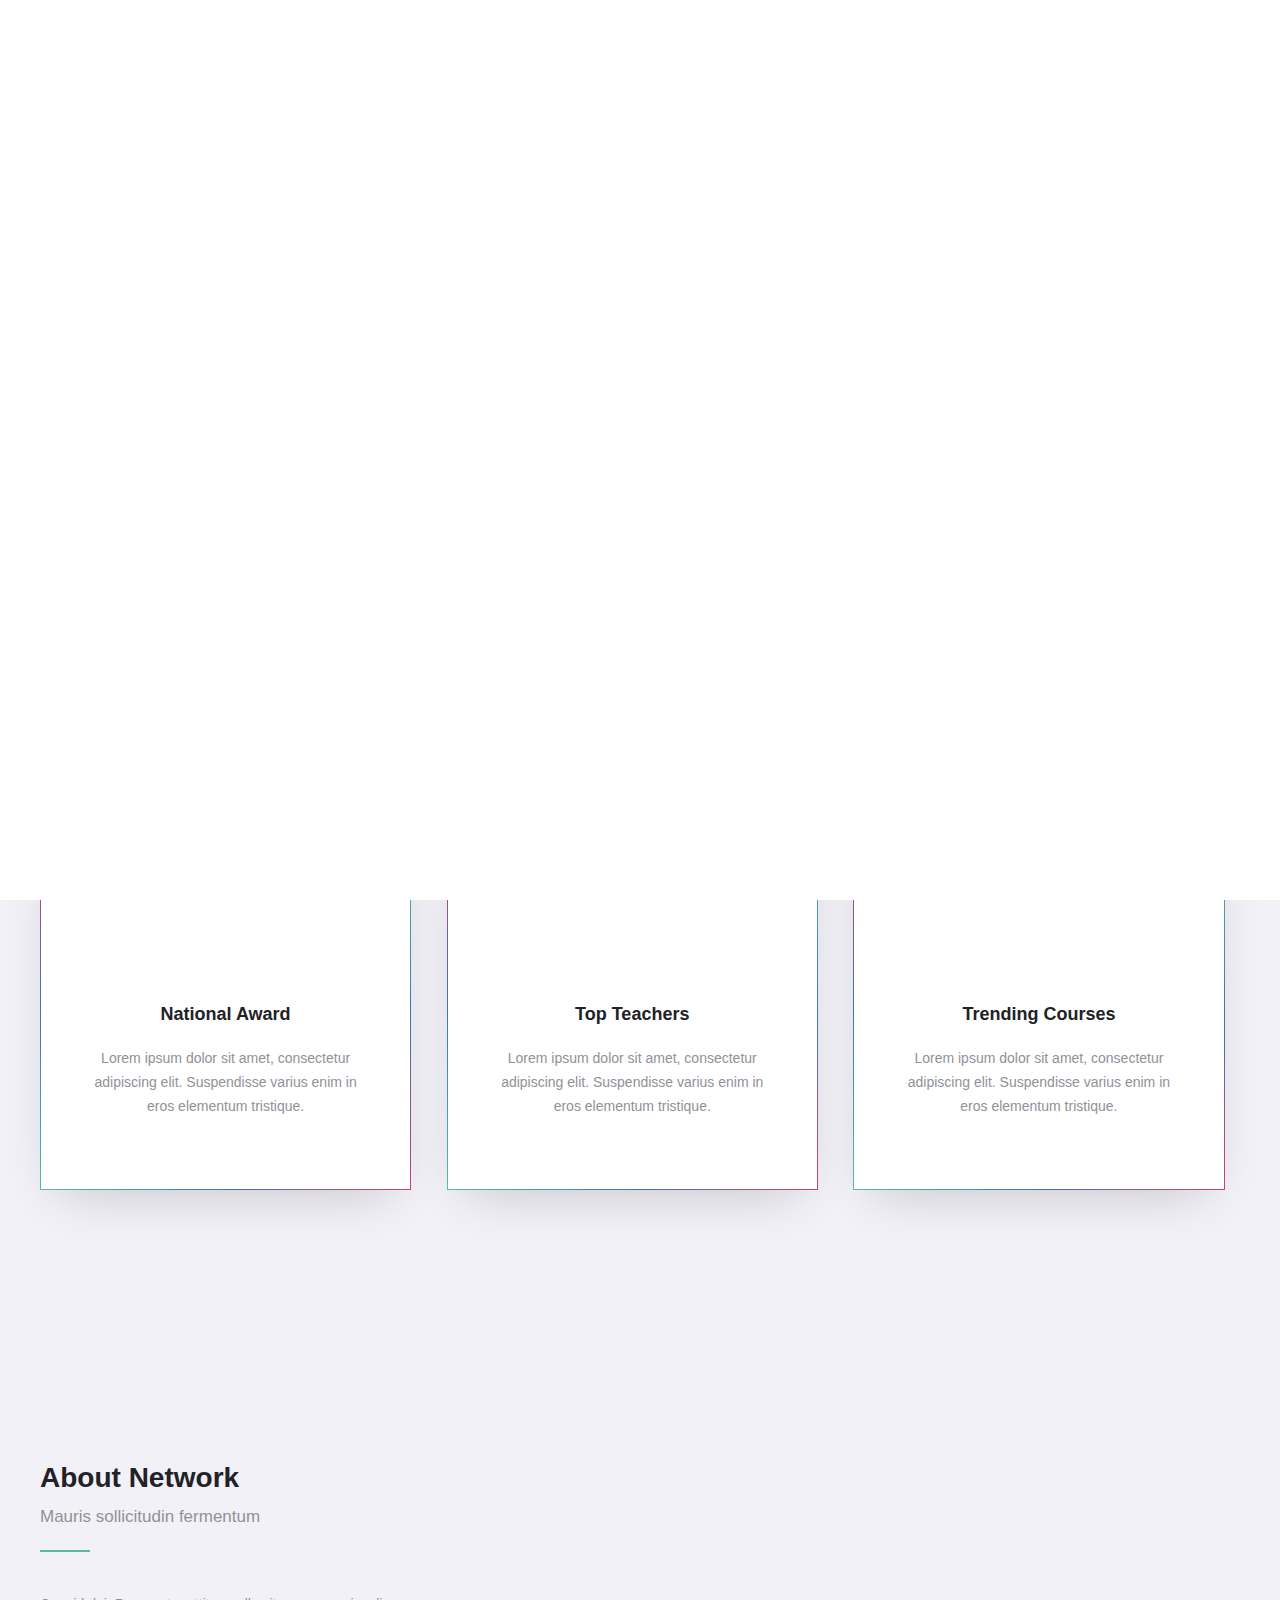
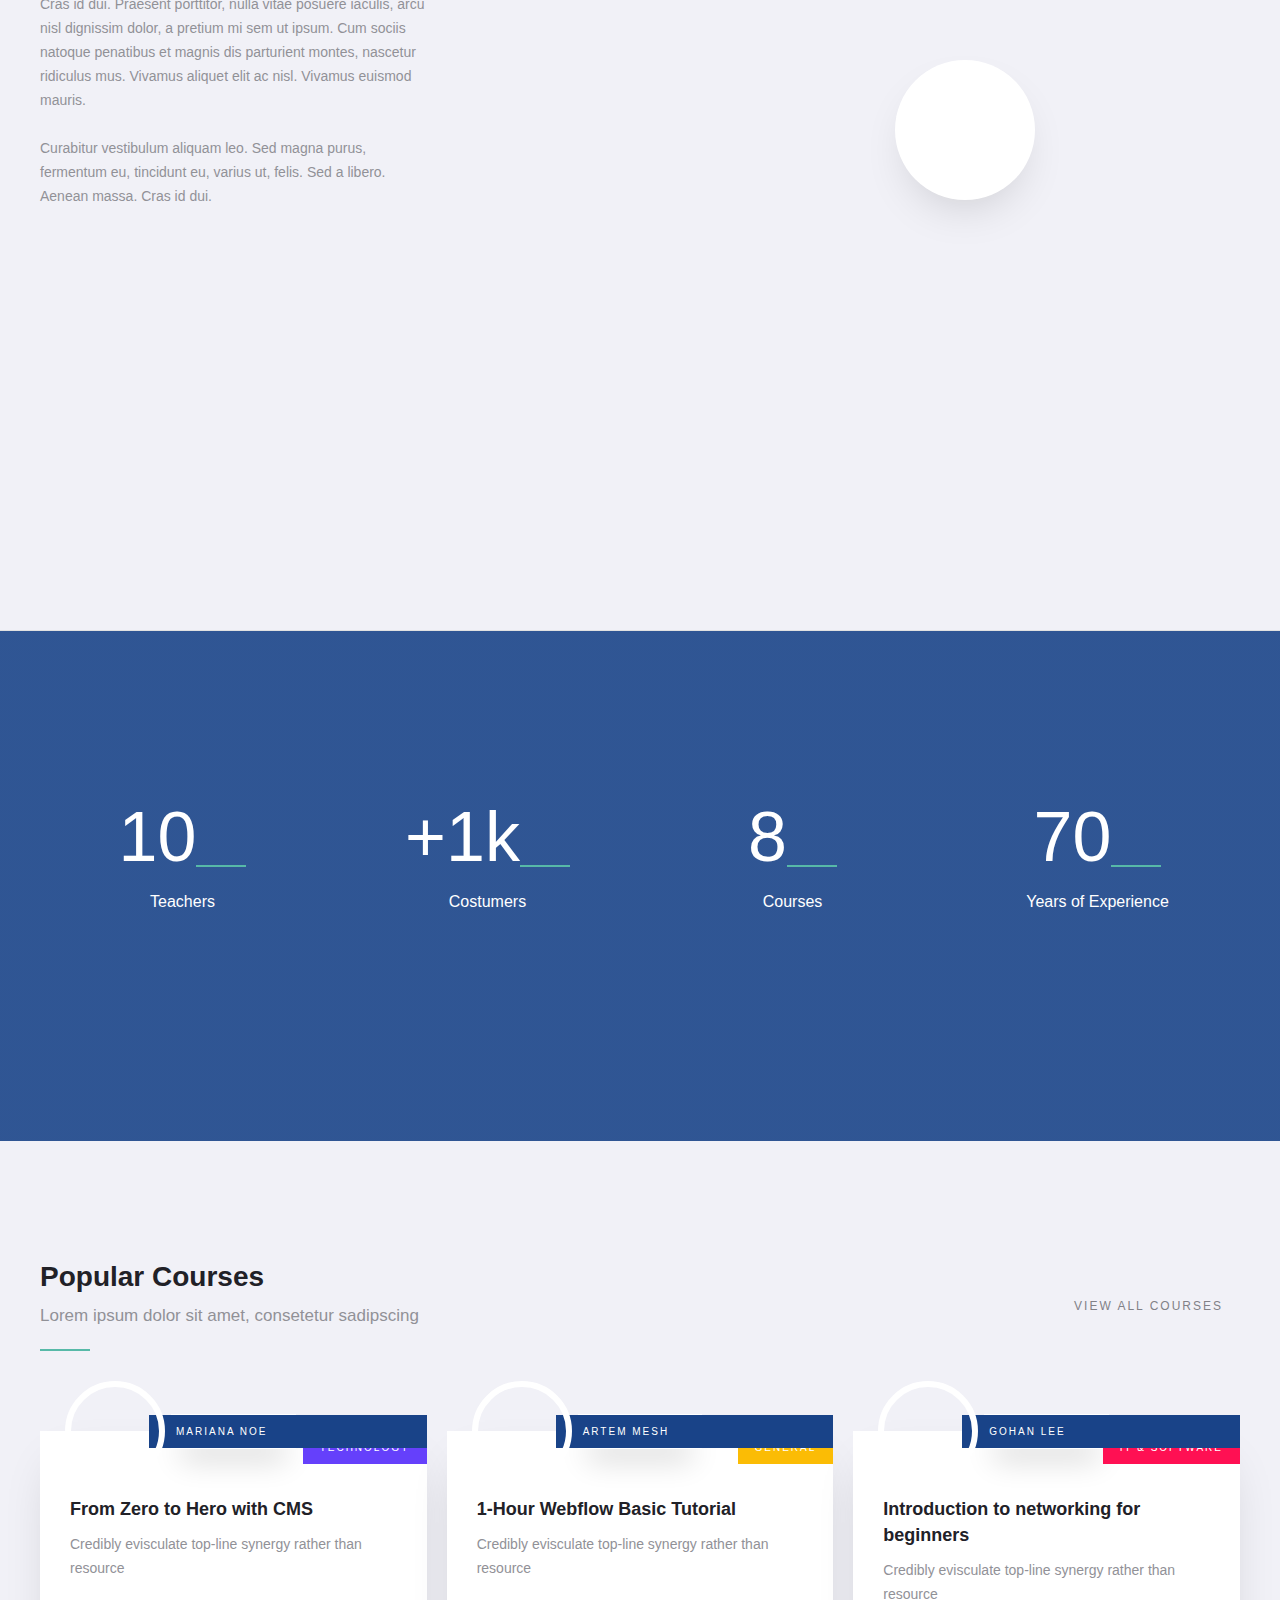
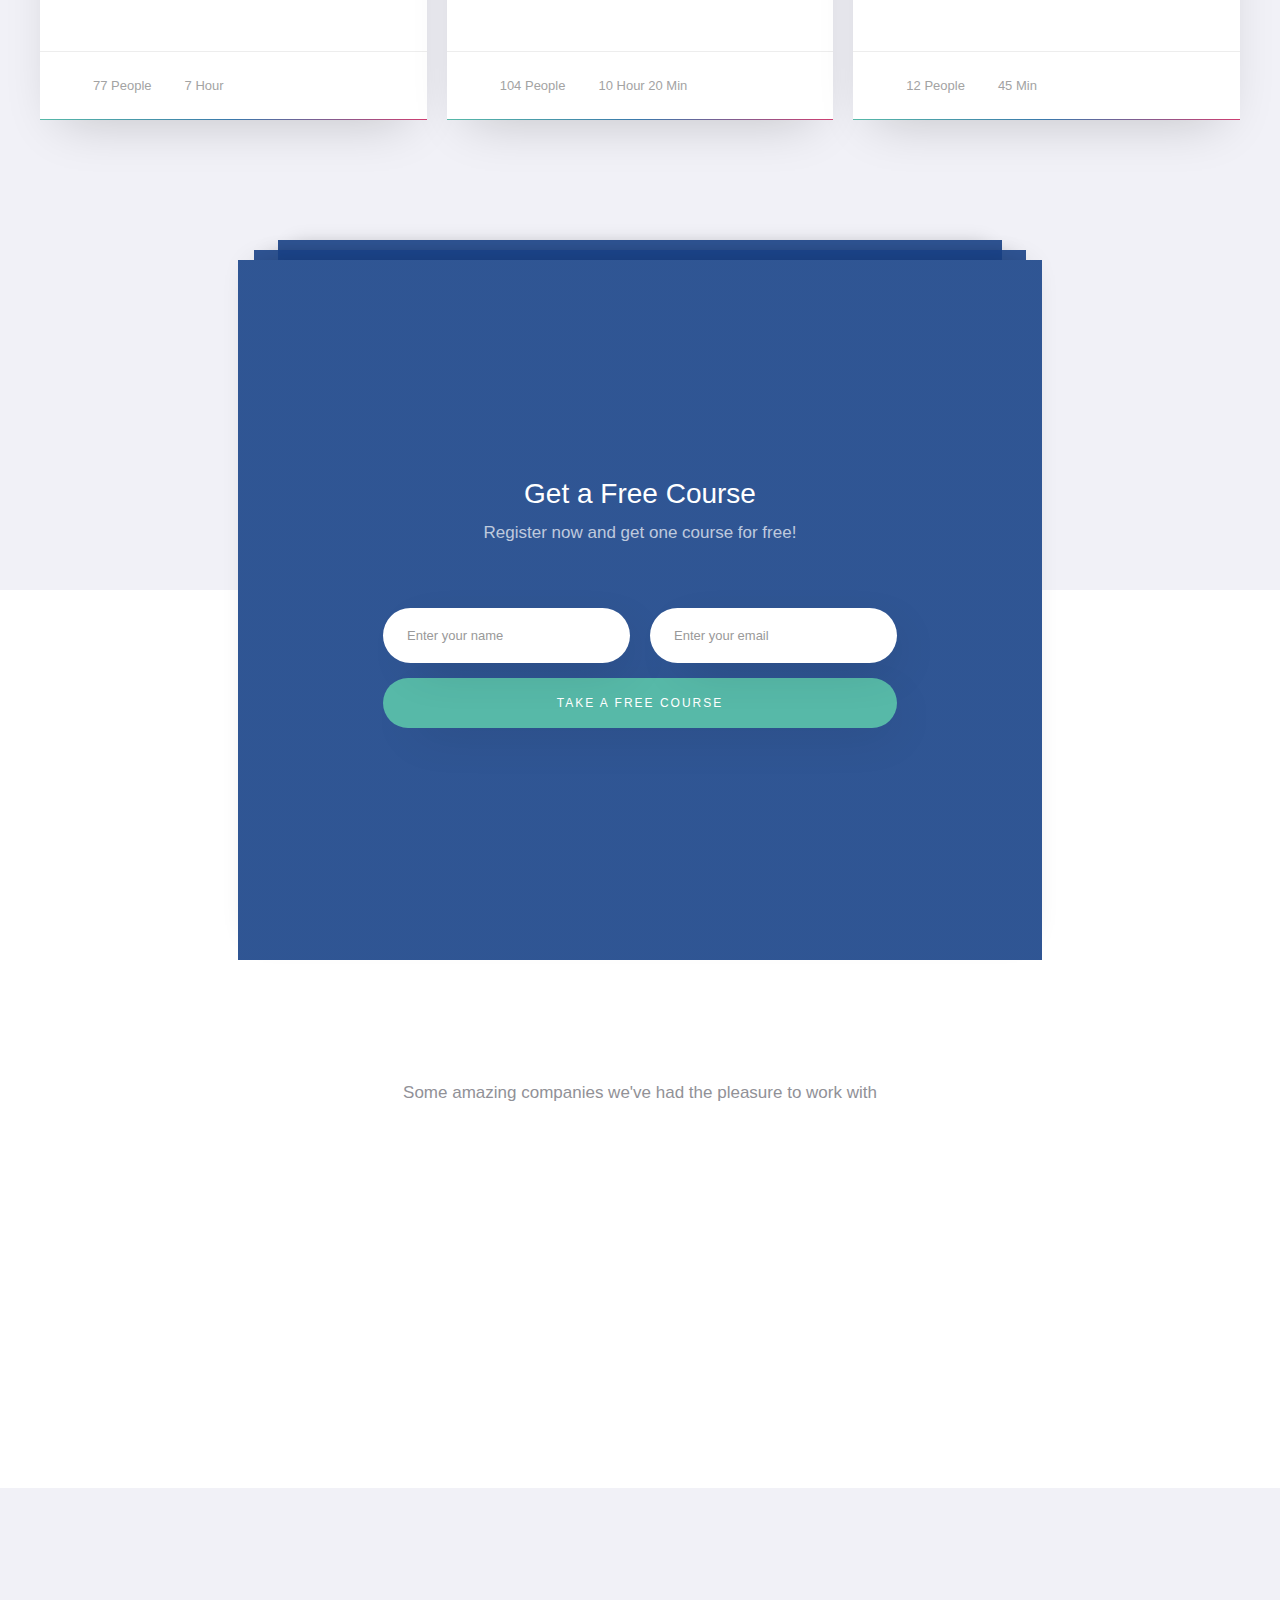
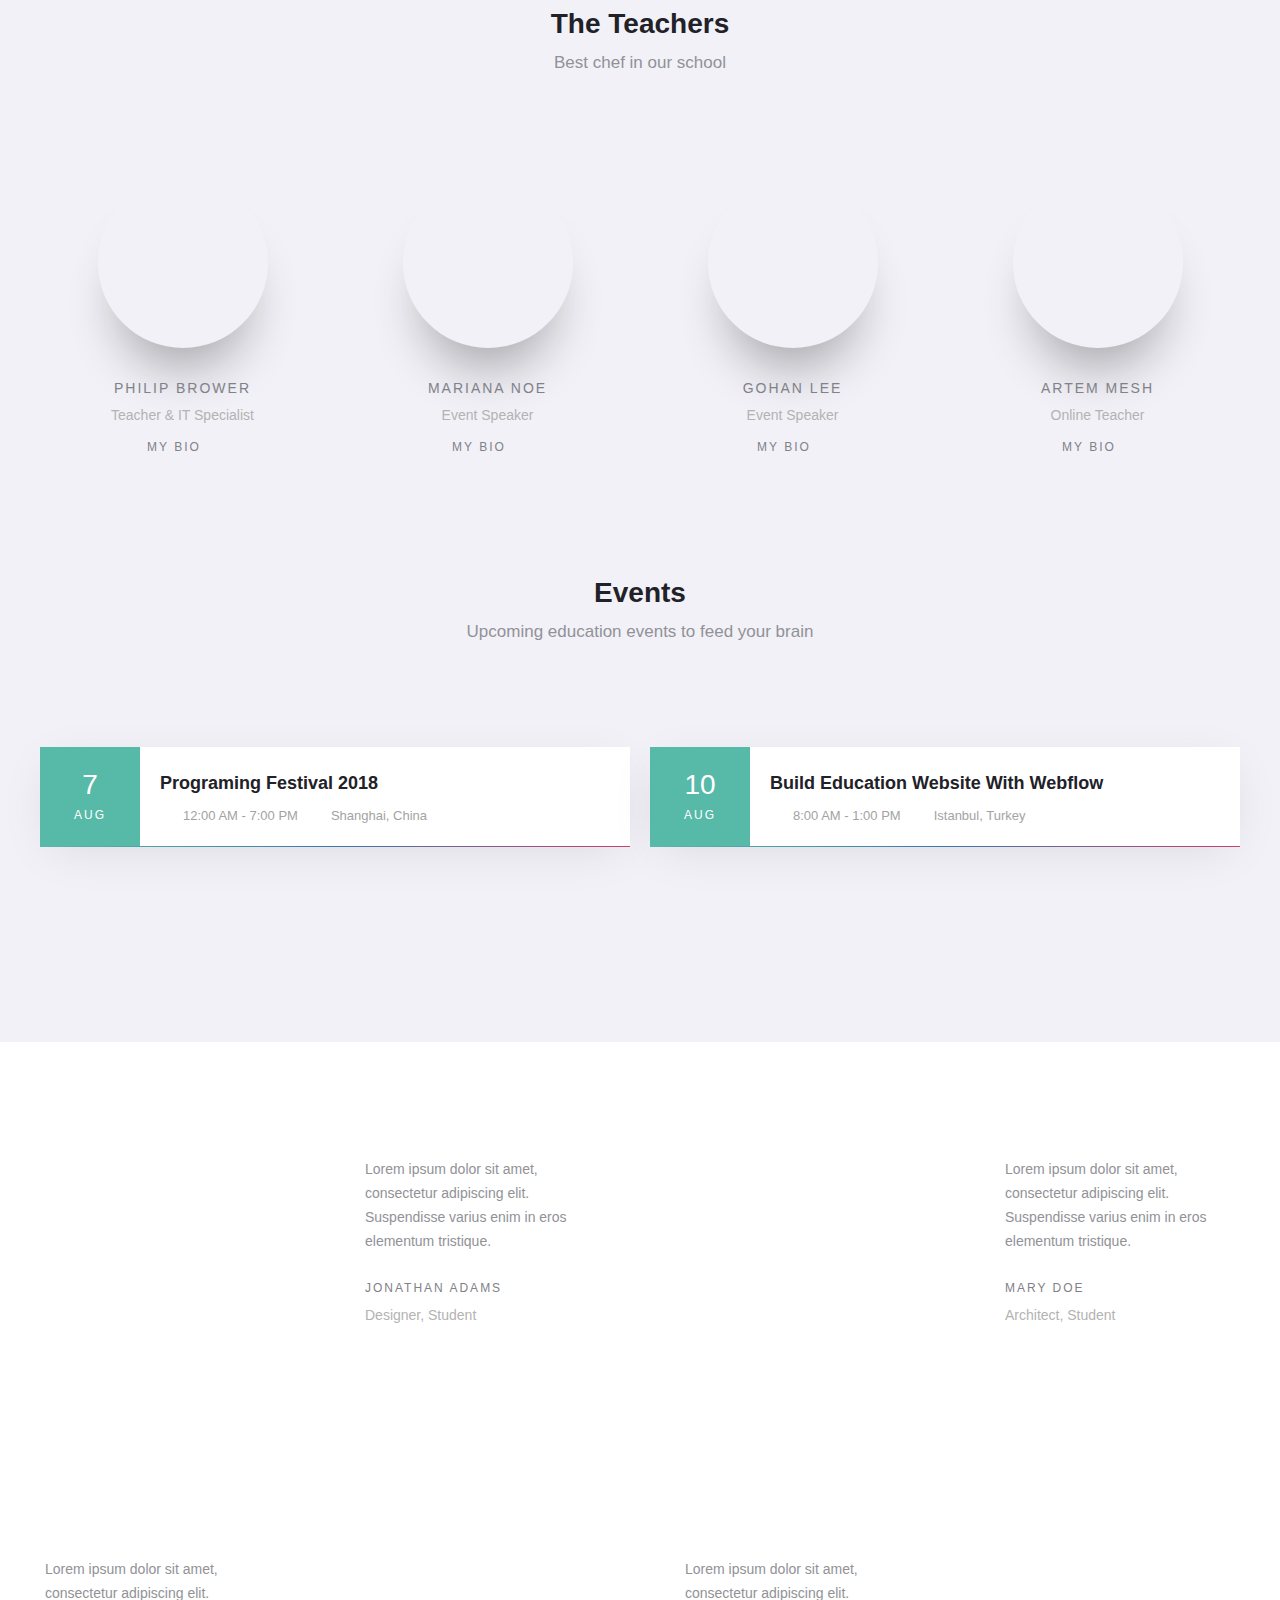
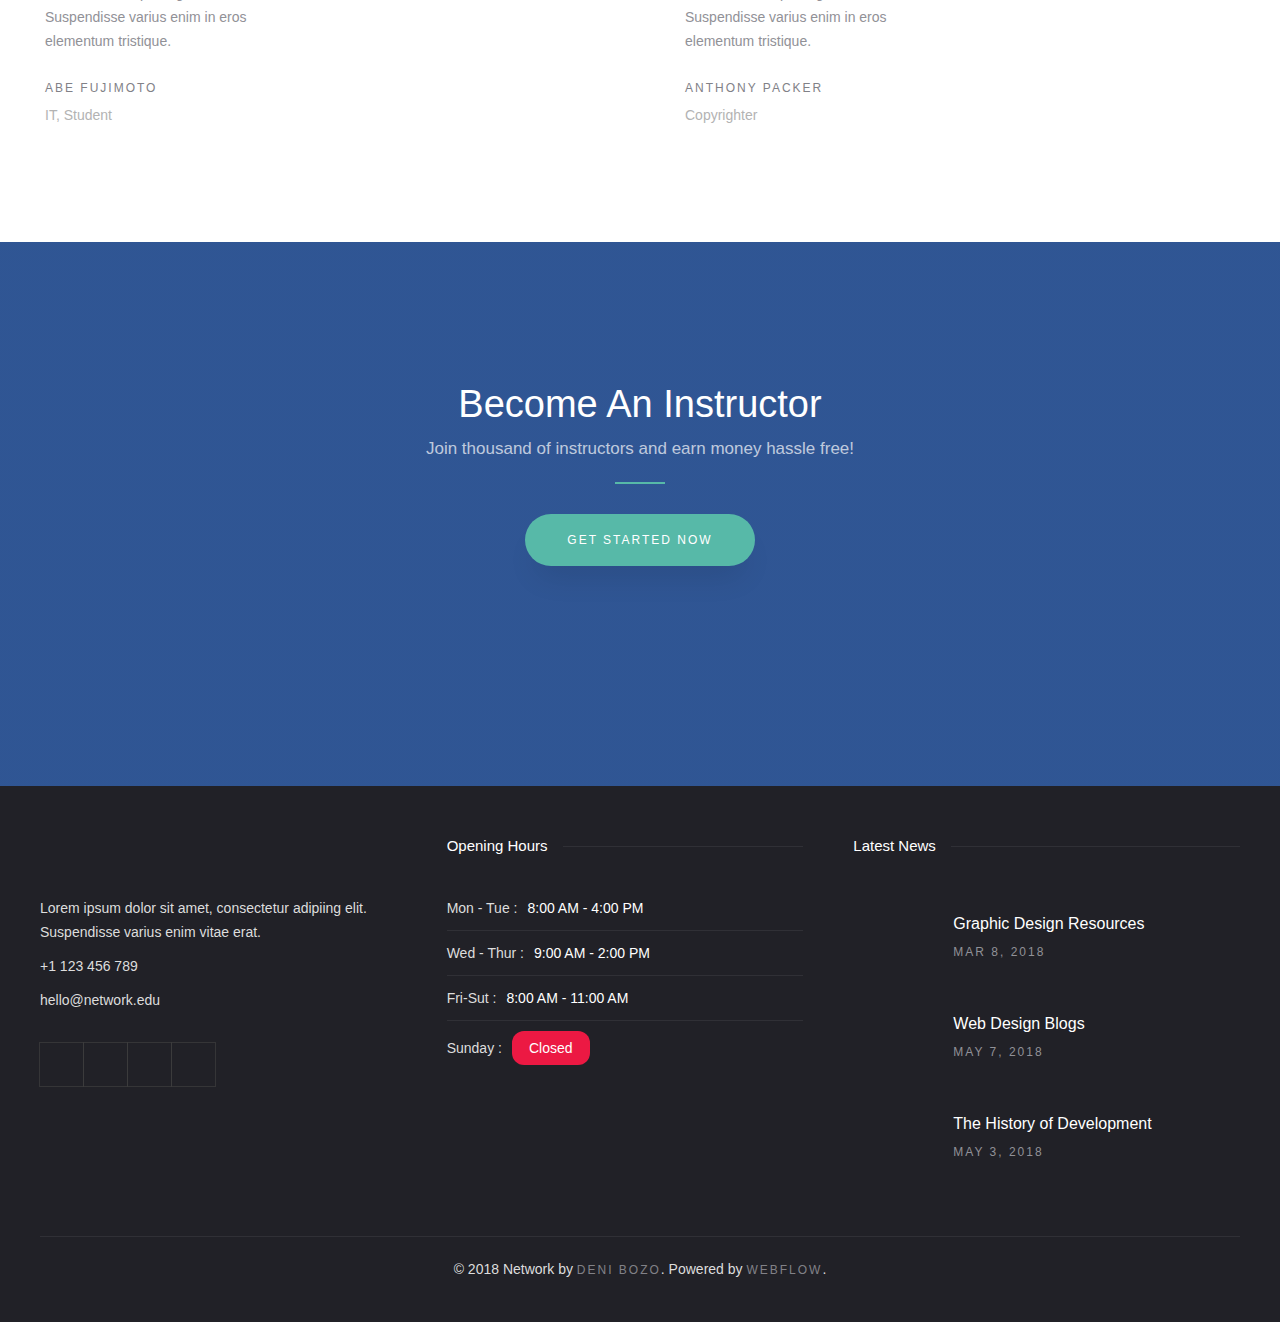
==== commit fd9e4170: "Update index.html" ====
--- a/index.html
+++ b/index.html
@@ -10,7 +10,8 @@
     <meta content="summary" name="twitter:card" />
     <meta content="width=device-width, initial-scale=1" name="viewport" />
     <meta content="Webflow" name="generator" />
-    <link href="https://assets.website-files.com/5a957df3fff1bf00015f8ae3/css/networkcms-template.webflow.28f97044a.css" rel="stylesheet" type="text/css" />
+    <link href="https://jamespeterjacob.github.io/school/school.css" rel="stylesheet" type="text/css" />
+    <!--<link href="https://assets.website-files.com/5a957df3fff1bf00015f8ae3/css/networkcms-template.webflow.28f97044a.css" rel="stylesheet" type="text/css" />-->
     <script src="https://ajax.googleapis.com/ajax/libs/webfont/1.6.26/webfont.js" type="text/javascript"></script>
     <script type="text/javascript">WebFont.load({ google: { families: ["Montserrat:100,100italic,200,200italic,300,300italic,400,400italic,500,500italic,600,600italic,700,700italic,800,800italic,900,900italic", "Lora:regular,italic,700,700italic", "Poppins:100,100italic,200,200italic,300,300italic,regular,italic,500,500italic,600,700,800,900"] } });</script><!--[if lt IE 9]><script src="https://cdnjs.cloudflare.com/ajax/libs/html5shiv/3.7.3/html5shiv.min.js" type="text/javascript"></script><![endif]-->
     <script type="text/javascript">!function (o, c) { var n = c.documentElement, t = " w-mod-"; n.className += t + "js", ("ontouchstart" in o || o.DocumentTouch && c instanceof DocumentTouch) && (n.className += t + "touch") }(window, document);</script>
@@ -273,7 +274,7 @@
         </div>
     </div>
     <script src="https://d3e54v103j8qbb.cloudfront.net/js/jquery-3.4.1.min.220afd743d.js" type="text/javascript" integrity="sha256-CSXorXvZcTkaix6Yvo6HppcZGetbYMGWSFlBw8HfCJo=" crossorigin="anonymous"></script>
-    <script src="https://assets.website-files.com/5a957df3fff1bf00015f8ae3/js/webflow.bf55f981e.js" type="text/javascript"></script><!--[if lte IE 9]><script src="//cdnjs.cloudflare.com/ajax/libs/placeholders/3.0.2/placeholders.min.js"></script><![endif]-->
+    <script src="https://jamespeterjacob.github.io/school/school.js" type="text/javascript"></script><!--[if lte IE 9]><script src="//cdnjs.cloudflare.com/ajax/libs/placeholders/3.0.2/placeholders.min.js"></script><![endif]-->
 </body>
 </html>
 
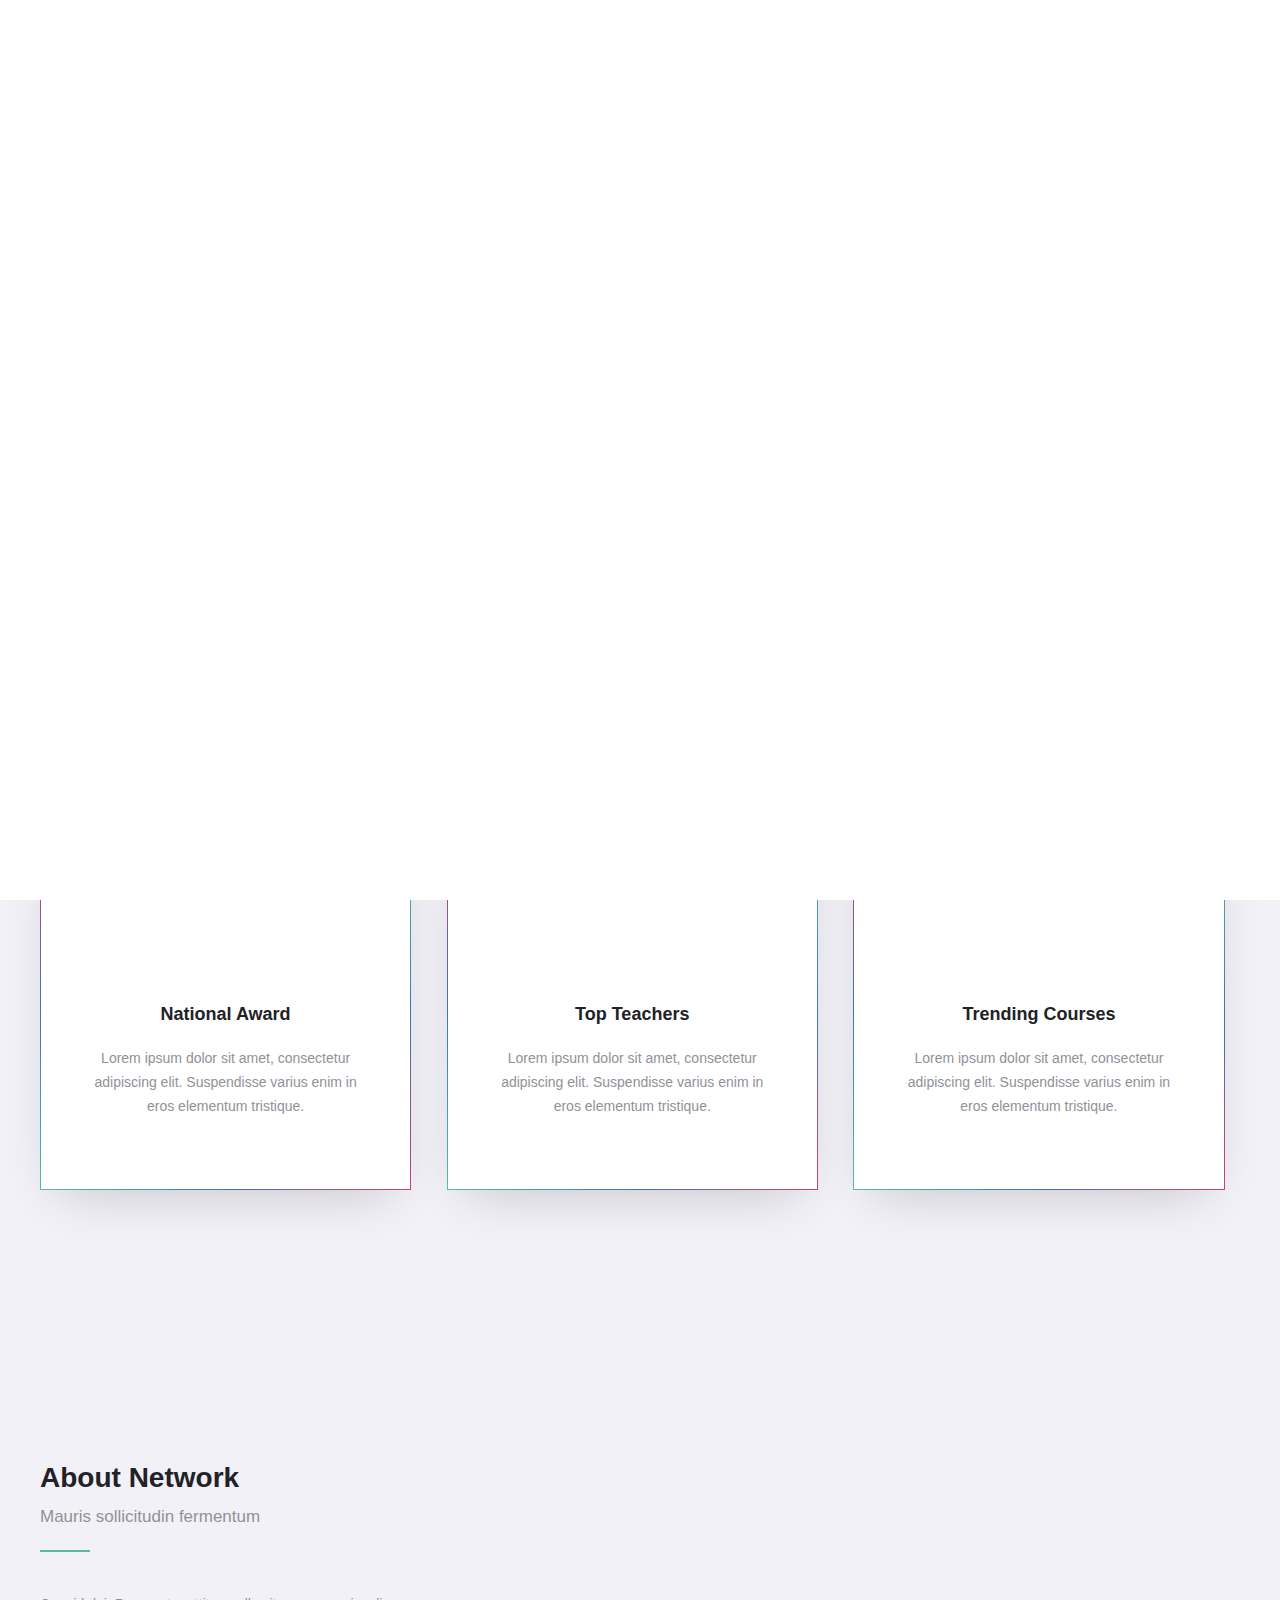
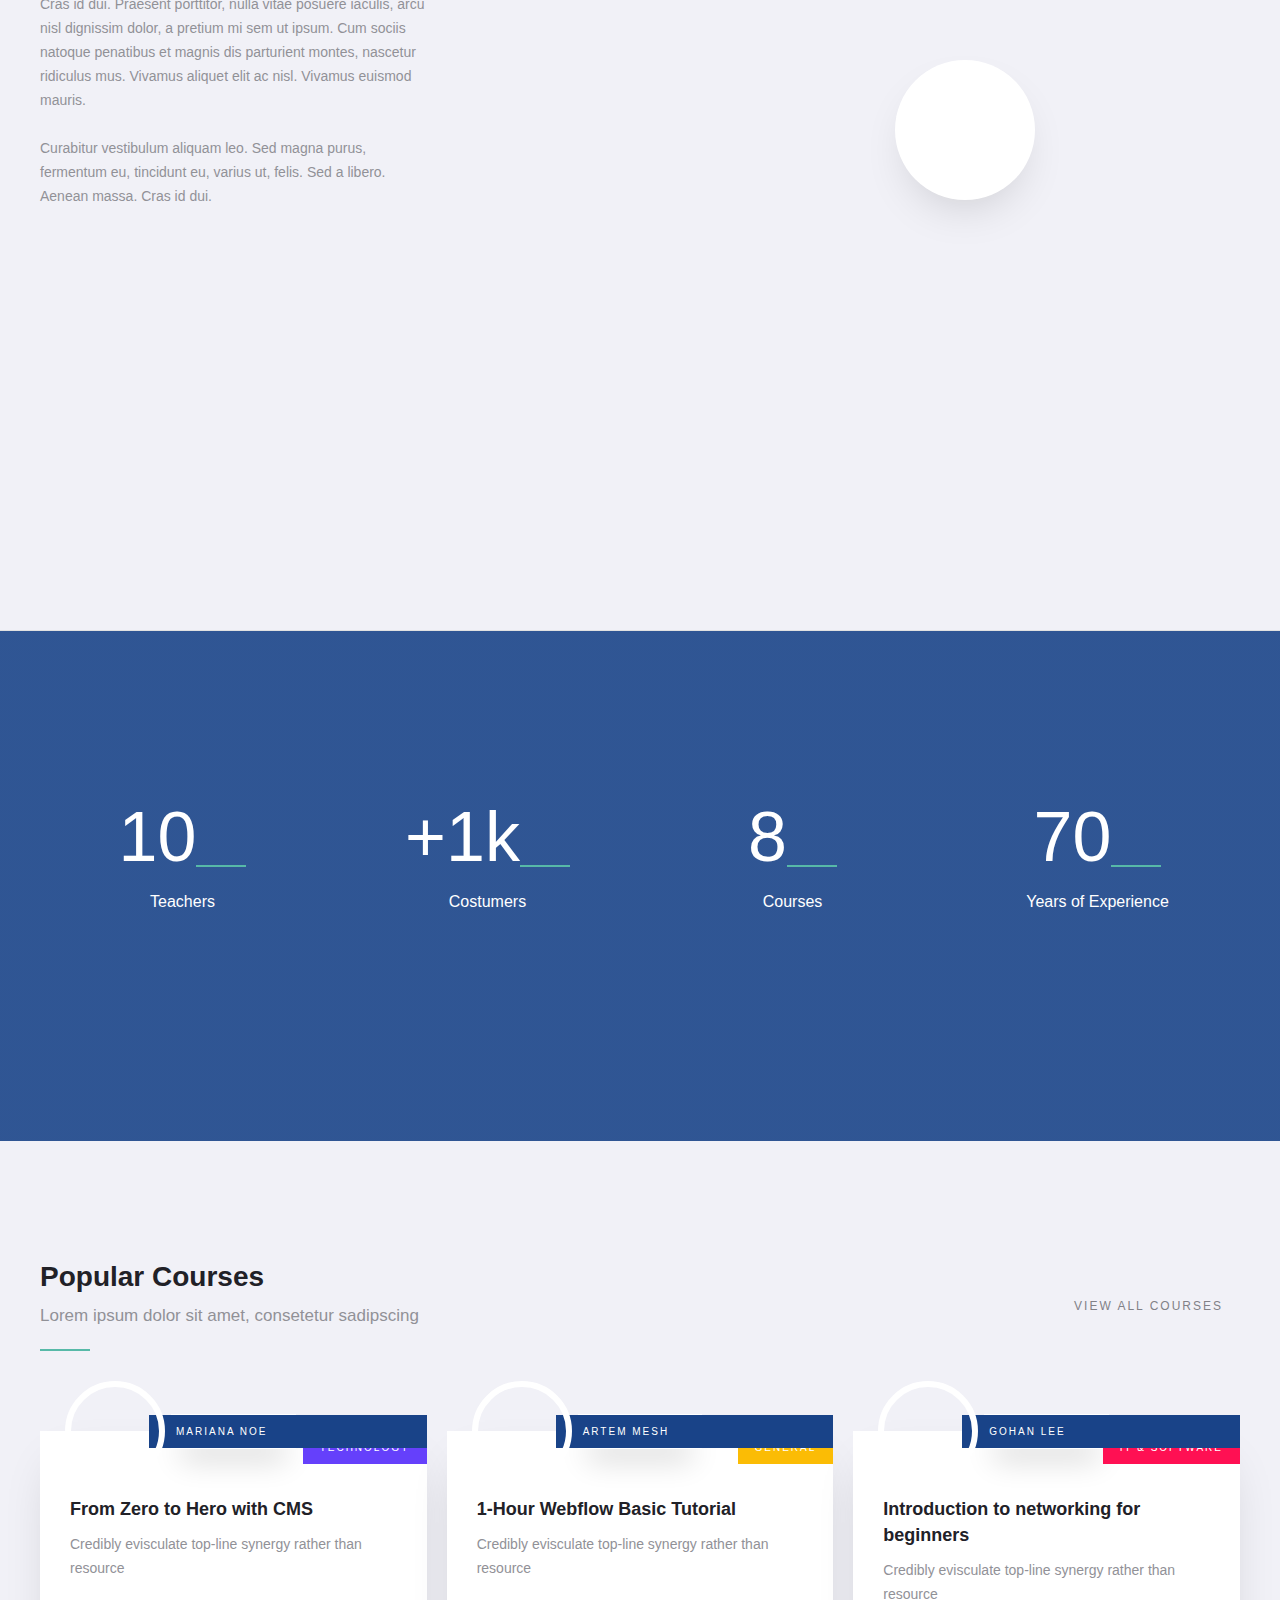
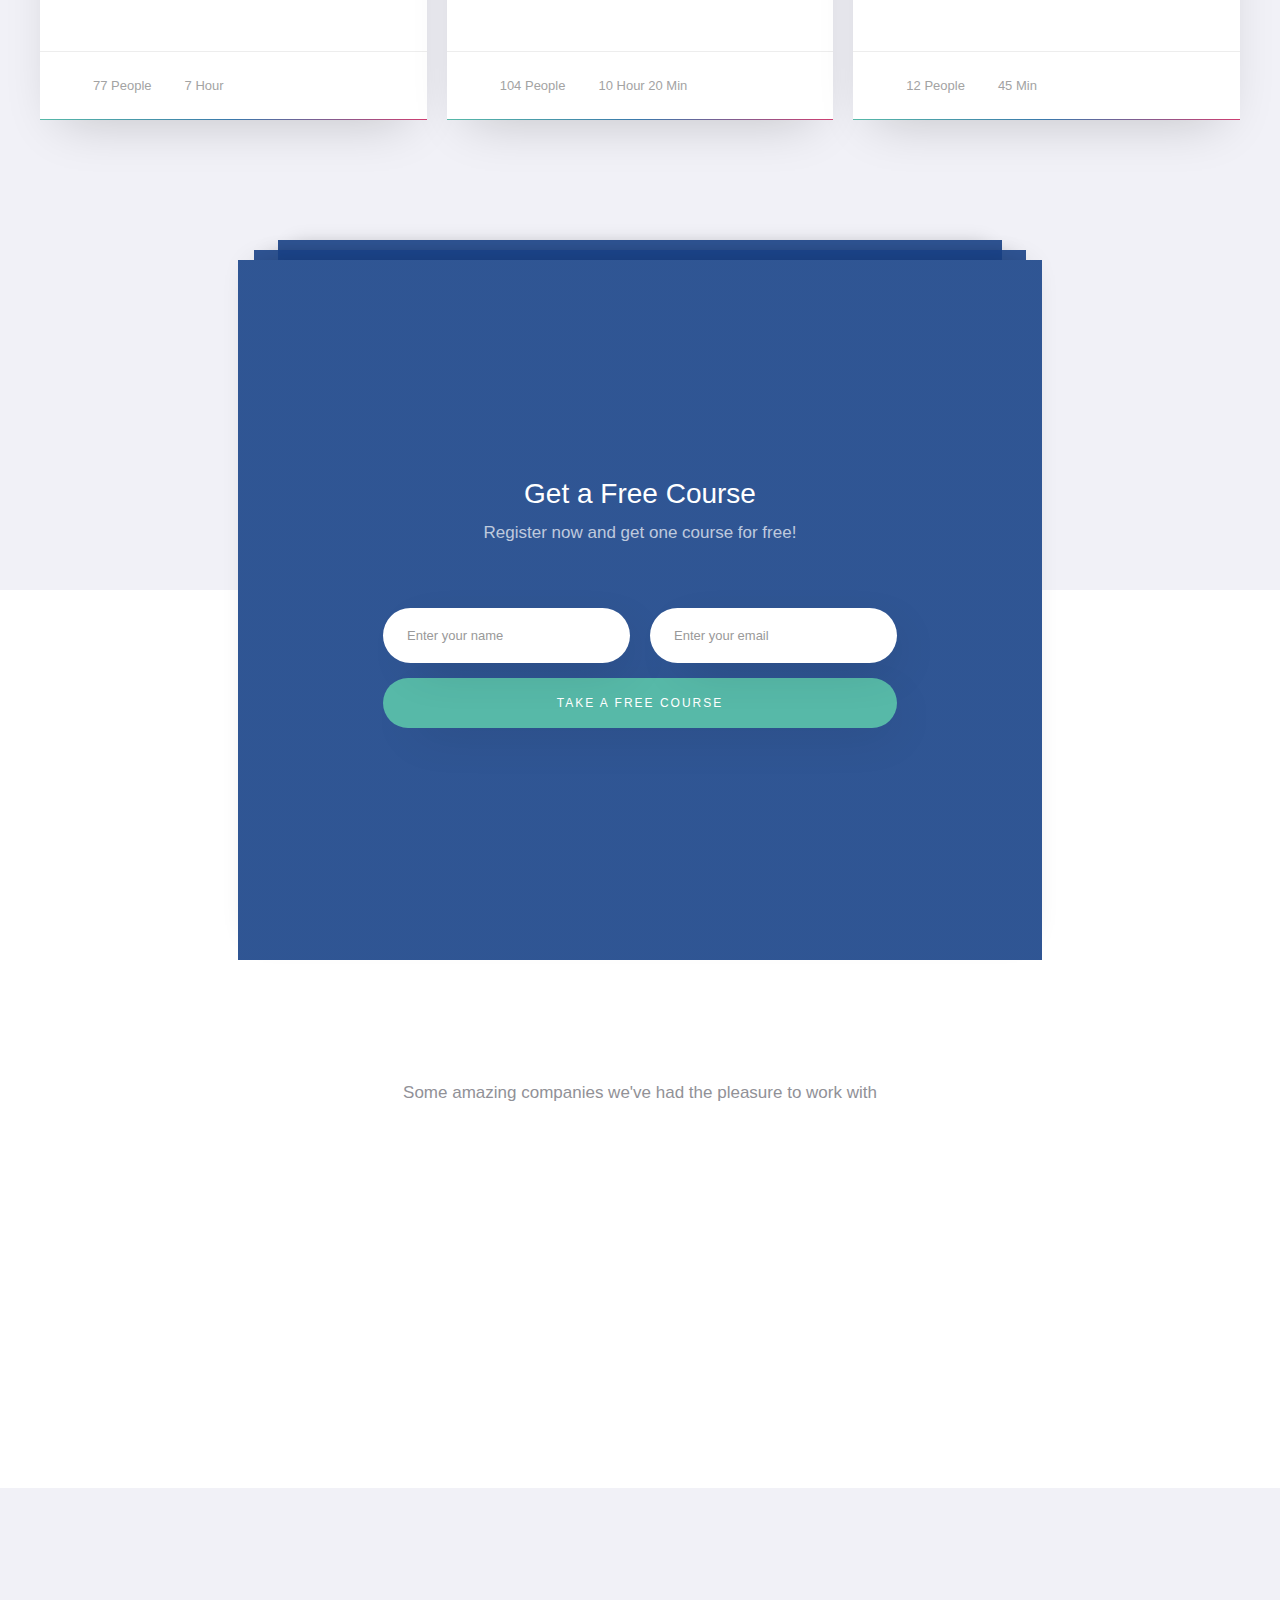
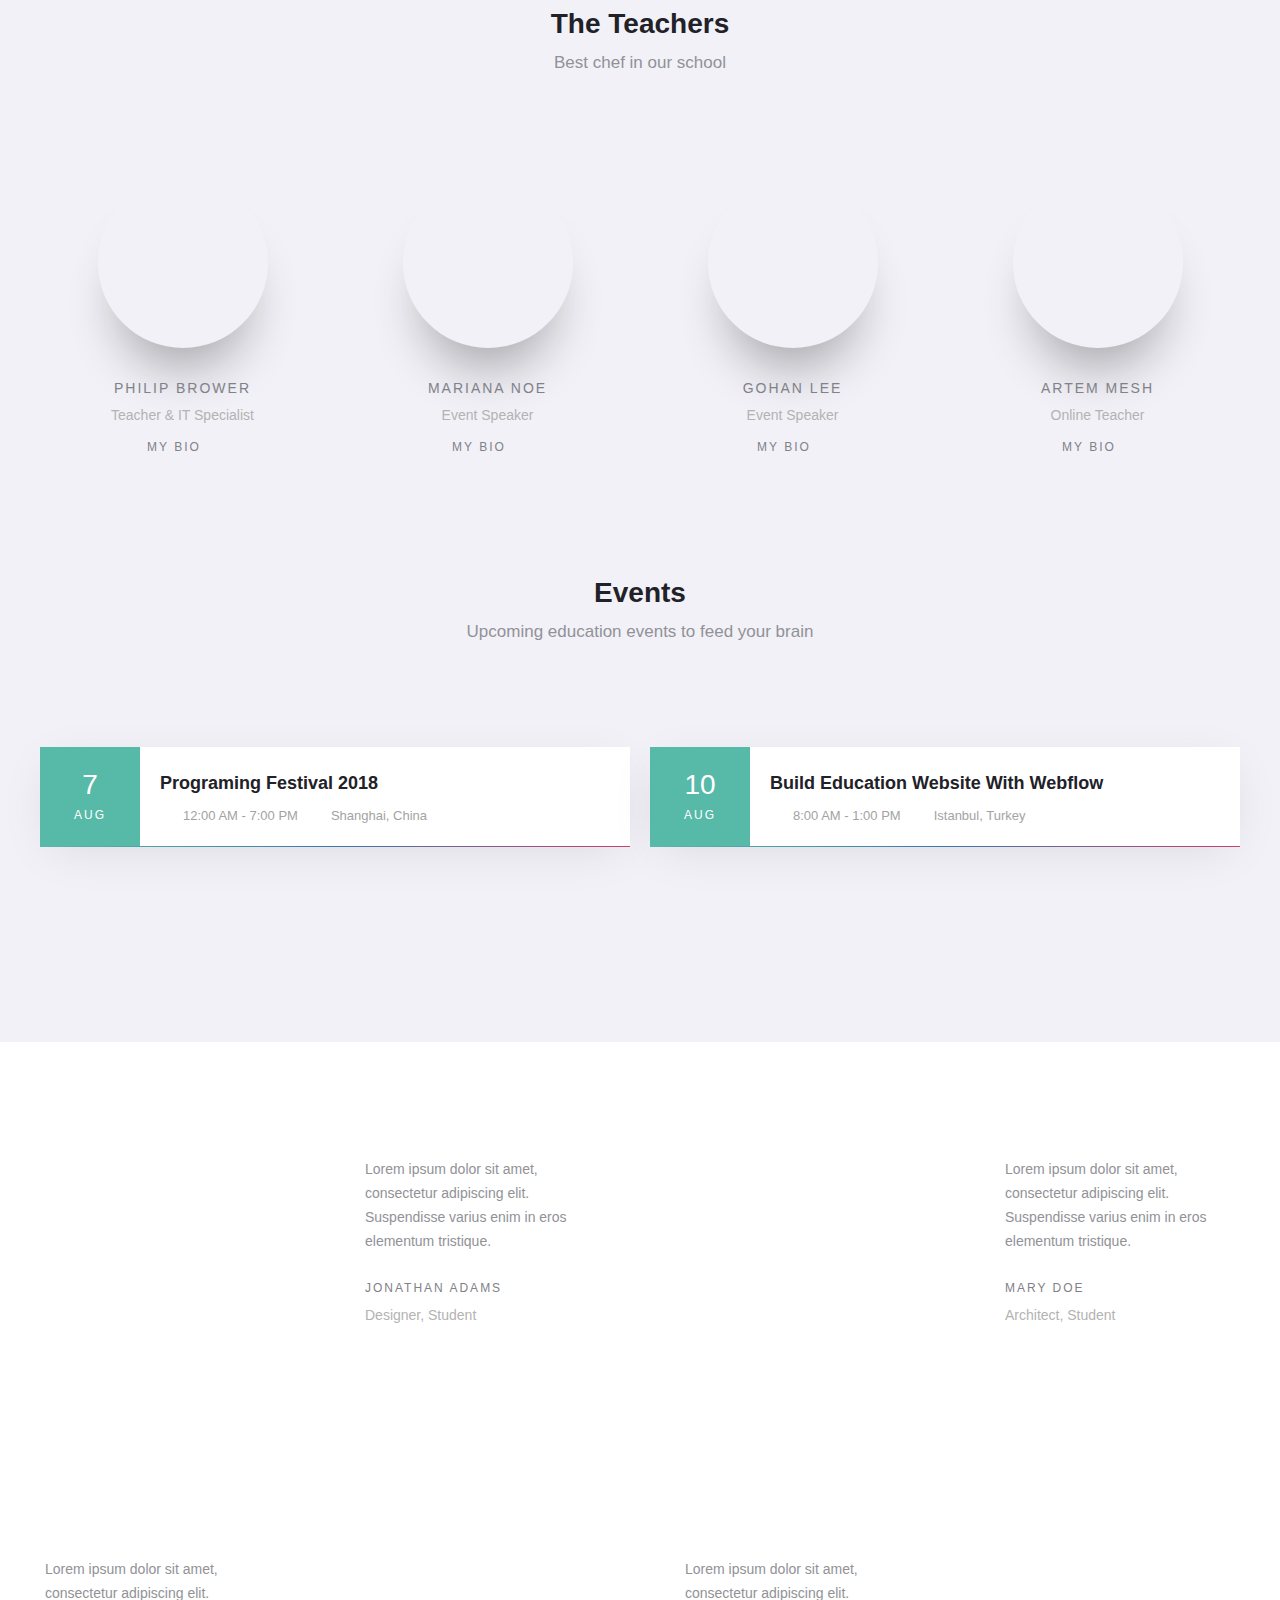
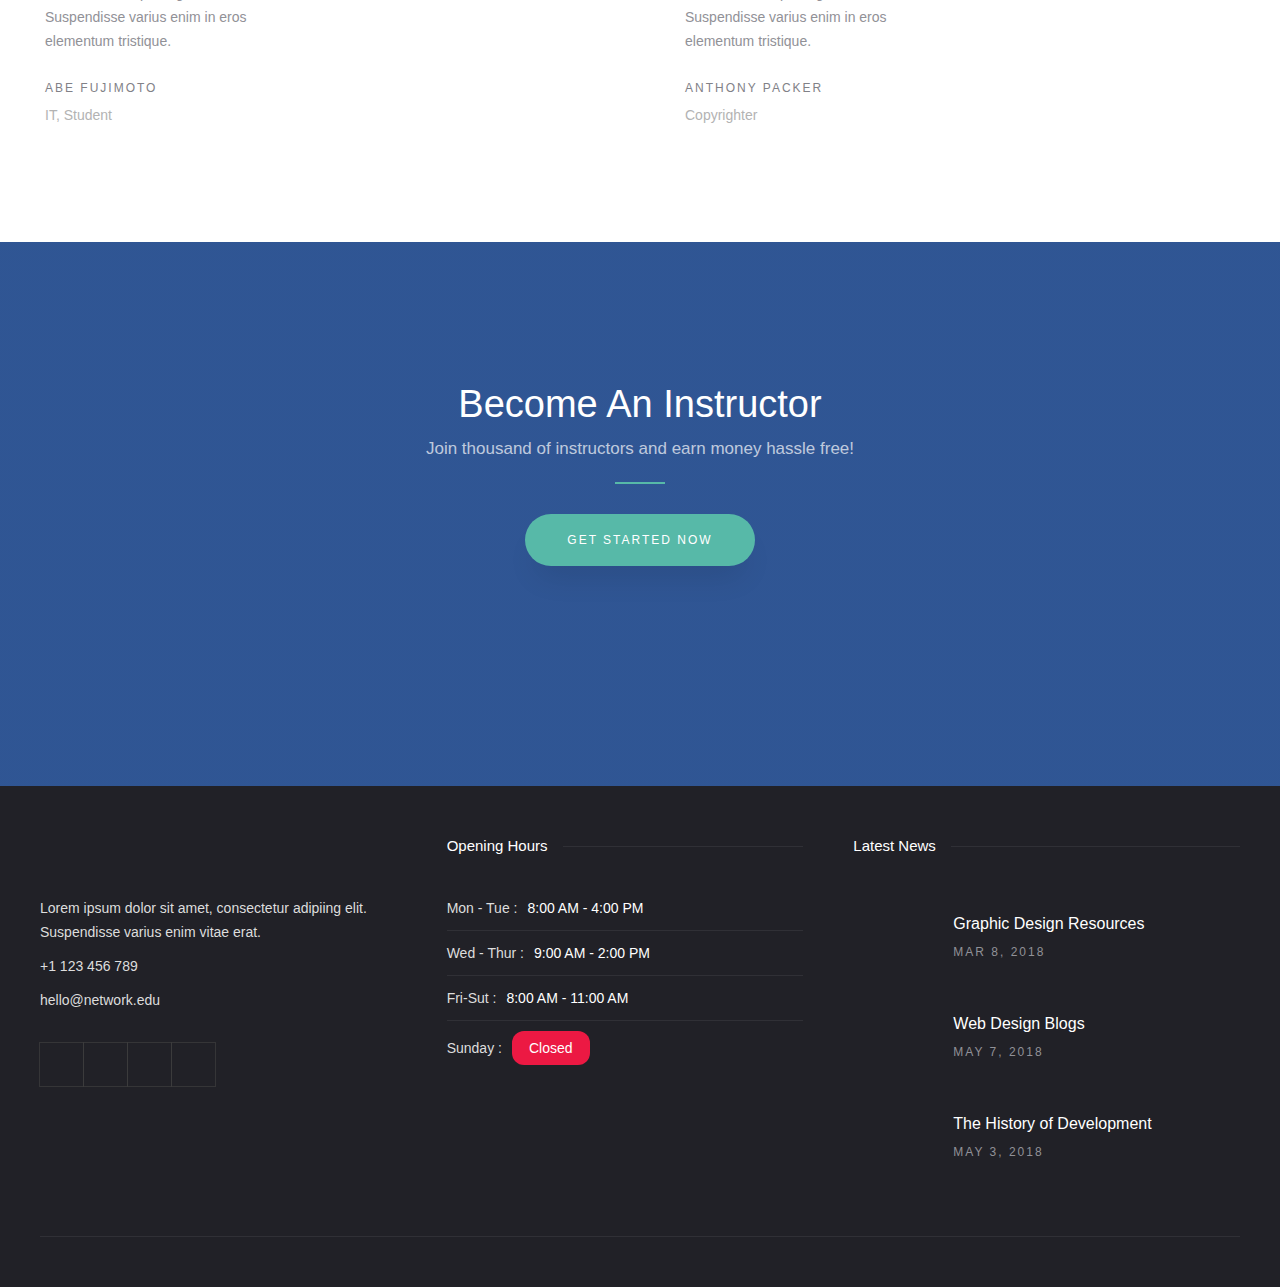
==== commit 51ea417f: "Update index.html" ====
--- a/index.html
+++ b/index.html
@@ -168,7 +168,8 @@
                             <div class="w-dyn-items w-row">
                                 <div class="courses-collection w-dyn-item w-col w-col-4">
                                     <div class="courses-wrapper"><div class="courses-photo"><a style="background-color:#6540fb" href="/categories/technology" class="meta-category">Technology</a><img src="https://assets.website-files.com/5a997c6ca301900001622138/5a9c2dc2a5e9fa00010c147a_course-8.jpg" alt="" sizes="(max-width: 479px) 92vw, (max-width: 767px) 95vw, (max-width: 991px) 48vw, 31vw" srcset="https://assets.website-files.com/5a997c6ca301900001622138/5a9c2dc2a5e9fa00010c147a_course-8-p-800.jpeg 800w, https://assets.website-files.com/5a997c6ca301900001622138/5a9c2dc2a5e9fa00010c147a_course-8-p-1080.jpeg 1080w, https://assets.website-files.com/5a997c6ca301900001622138/5a9c2dc2a5e9fa00010c147a_course-8.jpg 1300w" class="courses-image" /><a href="/teachers/mariana-noe" class="author w-inline-block"><div style="background-image:url(&quot;https://assets.website-files.com/5a997c6ca301900001622138/5a9d2ad02c064e00011dc7f5_team-2.jpg&quot;)" class="author-photo"></div><div class="author-title">Mariana Noe</div></a><a href="/courses/from-zero-to-hero-with-cms" class="course-photo-link">Read More</a></div><div class="courses-content"><a href="/courses/from-zero-to-hero-with-cms" class="courses-title">From Zero to Hero with CMS</a><p>Credibly evisculate top-line synergy rather than resource</p></div><div class="courses-content-second"><div class="courses-line-divider"></div><div class="icons-wrapper"><div class="icons-content"><img src="https://assets.website-files.com/5a957df3fff1bf00015f8ae3/5a9c22c6dcda0a0001af5d07_profile.svg" width="16" alt="" /><p class="icons-title">77 People</p></div><div class="icons-content"><img src="https://assets.website-files.com/5a957df3fff1bf00015f8ae3/5a9e8c0a9cbfbc0001838f5a_clock%20(1).svg" width="16" alt="" /><p class="icons-title">7 Hour</p></div></div></div><div class="features-small-line in-courses"></div></div>
-                                </div><div class="courses-collection w-dyn-item w-col w-col-4"><div class="courses-wrapper"><div class="courses-photo"><a style="background-color:#fbbc05" href="/categories/general" class="meta-category">General</a><img src="https://assets.website-files.com/5a997c6ca301900001622138/5a9c2d53a5e9fa00010c13d3_course-7.jpg" alt="" sizes="(max-width: 479px) 92vw, (max-width: 767px) 95vw, (max-width: 991px) 48vw, 31vw" srcset="https://assets.website-files.com/5a997c6ca301900001622138/5a9c2d53a5e9fa00010c13d3_course-7-p-1080.jpeg 1080w, https://assets.website-files.com/5a997c6ca301900001622138/5a9c2d53a5e9fa00010c13d3_course-7.jpg 1300w" class="courses-image" /><a href="/teachers/artem-mesh" class="author w-inline-block"><div style="background-image:url(&quot;https://assets.website-files.com/5a997c6ca301900001622138/5a9d2aa5da615c00014a79d9_team-1.jpg&quot;)" class="author-photo"></div><div class="author-title"> Artem Mesh</div></a><a href="/courses/1-hour-webflow-basic-tutorial" class="course-photo-link">Read More</a></div><div class="courses-content"><a href="/courses/1-hour-webflow-basic-tutorial" class="courses-title">1-Hour Webflow Basic Tutorial</a><p>Credibly evisculate top-line synergy rather than resource</p></div><div class="courses-content-second"><div class="courses-line-divider"></div><div class="icons-wrapper"><div class="icons-content"><img src="https://assets.website-files.com/5a957df3fff1bf00015f8ae3/5a9c22c6dcda0a0001af5d07_profile.svg" width="16" alt="" /><p class="icons-title">104 People</p></div><div class="icons-content"><img src="https://assets.website-files.com/5a957df3fff1bf00015f8ae3/5a9e8c0a9cbfbc0001838f5a_clock%20(1).svg" width="16" alt="" /><p class="icons-title">10 Hour 20 Min</p></div></div></div><div class="features-small-line in-courses"></div></div></div><div class="courses-collection w-dyn-item w-col w-col-4"><div class="courses-wrapper"><div class="courses-photo"><a style="background-color:#ff1053" href="/categories/it-software" class="meta-category">IT &amp; Software</a><img src="https://assets.website-files.com/5a997c6ca301900001622138/5a9c2ce72c064e00011cec93_course-6.jpg" alt="" sizes="(max-width: 479px) 92vw, (max-width: 767px) 95vw, (max-width: 991px) 48vw, 31vw" srcset="https://assets.website-files.com/5a997c6ca301900001622138/5a9c2ce72c064e00011cec93_course-6-p-1080.jpeg 1080w, https://assets.website-files.com/5a997c6ca301900001622138/5a9c2ce72c064e00011cec93_course-6.jpg 1300w" class="courses-image" /><a href="/teachers/gohan-lee" class="author w-inline-block"><div style="background-image:url(&quot;https://assets.website-files.com/5a997c6ca301900001622138/5a9a91132c064e00011bedda_team-6.jpg&quot;)" class="author-photo"></div><div class="author-title">Gohan Lee</div></a><a href="/courses/introduction-to-networking-for-beginners" class="course-photo-link">Read More</a></div><div class="courses-content"><a href="/courses/introduction-to-networking-for-beginners" class="courses-title">Introduction to networking for beginners</a><p>Credibly evisculate top-line synergy rather than resource</p></div><div class="courses-content-second"><div class="courses-line-divider"></div><div class="icons-wrapper"><div class="icons-content"><img src="https://assets.website-files.com/5a957df3fff1bf00015f8ae3/5a9c22c6dcda0a0001af5d07_profile.svg" width="16" alt="" /><p class="icons-title">12 People</p></div><div class="icons-content"><img src="https://assets.website-files.com/5a957df3fff1bf00015f8ae3/5a9e8c0a9cbfbc0001838f5a_clock%20(1).svg" width="16" alt="" /><p class="icons-title">45 Min</p></div></div></div><div class="features-small-line in-courses"></div></div></div>
+                                </div><div class="courses-collection w-dyn-item w-col w-col-4"><div class="courses-wrapper"><div class="courses-photo"><a style="background-color:#fbbc05" href="/categories/general" class="meta-category">General</a><img src="https://assets.website-files.com/5a997c6ca301900001622138/5a9c2d53a5e9fa00010c13d3_course-7.jpg" alt="" sizes="(max-width: 479px) 92vw, (max-width: 767px) 95vw, (max-width: 991px) 48vw, 31vw" srcset="https://assets.website-files.com/5a997c6ca301900001622138/5a9c2d53a5e9fa00010c13d3_course-7-p-1080.jpeg 1080w, https://assets.website-files.com/5a997c6ca301900001622138/5a9c2d53a5e9fa00010c13d3_course-7.jpg 1300w" class="courses-image" /><a href="/teachers/artem-mesh" class="author w-inline-block"><div style="background-image:url(&quot;https://assets.website-files.com/5a997c6ca301900001622138/5a9d2aa5da615c00014a79d9_team-1.jpg&quot;)" class="author-photo"></div><div class="author-title"> Artem Mesh</div></a>
+                                <a href="/courses/1-hour-webflow-basic-tutorial" class="course-photo-link">Read More</a></div><div class="courses-content"><a href="/courses/1-hour-webflow-basic-tutorial" class="courses-title">1-Hour Webflow Basic Tutorial</a><p>Credibly evisculate top-line synergy rather than resource</p></div><div class="courses-content-second"><div class="courses-line-divider"></div><div class="icons-wrapper"><div class="icons-content"><img src="https://assets.website-files.com/5a957df3fff1bf00015f8ae3/5a9c22c6dcda0a0001af5d07_profile.svg" width="16" alt="" /><p class="icons-title">104 People</p></div><div class="icons-content"><img src="https://assets.website-files.com/5a957df3fff1bf00015f8ae3/5a9e8c0a9cbfbc0001838f5a_clock%20(1).svg" width="16" alt="" /><p class="icons-title">10 Hour 20 Min</p></div></div></div><div class="features-small-line in-courses"></div></div></div><div class="courses-collection w-dyn-item w-col w-col-4"><div class="courses-wrapper"><div class="courses-photo"><a style="background-color:#ff1053" href="/categories/it-software" class="meta-category">IT &amp; Software</a><img src="https://assets.website-files.com/5a997c6ca301900001622138/5a9c2ce72c064e00011cec93_course-6.jpg" alt="" sizes="(max-width: 479px) 92vw, (max-width: 767px) 95vw, (max-width: 991px) 48vw, 31vw" srcset="https://assets.website-files.com/5a997c6ca301900001622138/5a9c2ce72c064e00011cec93_course-6-p-1080.jpeg 1080w, https://assets.website-files.com/5a997c6ca301900001622138/5a9c2ce72c064e00011cec93_course-6.jpg 1300w" class="courses-image" /><a href="/teachers/gohan-lee" class="author w-inline-block"><div style="background-image:url(&quot;https://assets.website-files.com/5a997c6ca301900001622138/5a9a91132c064e00011bedda_team-6.jpg&quot;)" class="author-photo"></div><div class="author-title">Gohan Lee</div></a><a href="/courses/introduction-to-networking-for-beginners" class="course-photo-link">Read More</a></div><div class="courses-content"><a href="/courses/introduction-to-networking-for-beginners" class="courses-title">Introduction to networking for beginners</a><p>Credibly evisculate top-line synergy rather than resource</p></div><div class="courses-content-second"><div class="courses-line-divider"></div><div class="icons-wrapper"><div class="icons-content"><img src="https://assets.website-files.com/5a957df3fff1bf00015f8ae3/5a9c22c6dcda0a0001af5d07_profile.svg" width="16" alt="" /><p class="icons-title">12 People</p></div><div class="icons-content"><img src="https://assets.website-files.com/5a957df3fff1bf00015f8ae3/5a9e8c0a9cbfbc0001838f5a_clock%20(1).svg" width="16" alt="" /><p class="icons-title">45 Min</p></div></div></div><div class="features-small-line in-courses"></div></div></div>
                             </div>
                         </div>
                     </div>
@@ -268,8 +269,10 @@
                         <img src="https://assets.website-files.com/5a957df3fff1bf00015f8ae3/5a9584e0b010650001ba4f8e_logo-w.png" width="150" srcset="https://assets.website-files.com/5a957df3fff1bf00015f8ae3/5a9584e0b010650001ba4f8e_logo-w-p-500.png 500w, https://assets.website-files.com/5a957df3fff1bf00015f8ae3/5a9584e0b010650001ba4f8e_logo-w-p-800.png 800w, https://assets.website-files.com/5a957df3fff1bf00015f8ae3/5a9584e0b010650001ba4f8e_logo-w-p-1080.png 1080w, https://assets.website-files.com/5a957df3fff1bf00015f8ae3/5a9584e0b010650001ba4f8e_logo-w.png 1357w" sizes="(max-width: 479px) 63vw, 150px" alt="" /></a><div class="top-margin less"><p class="paragraph-footer">Lorem ipsum dolor sit amet, consectetur adipiing elit. Suspendisse varius enim vitae erat. </p><p class="paragraph-footer">+1 123 456 789</p><p class="paragraph-footer">hello@network.edu</p></div><div class="top-margin"><div class="w-clearfix"><a href="#" class="social-icon left w-inline-block"><img src="https://assets.website-files.com/5a957df3fff1bf00015f8ae3/5a9d620bda615c00014ad687_font-awesome_4-7-0_facebook_100_0_ffffff_none.png" width="15" alt="" /></a><a href="#" class="social-icon left w-inline-block"><img src="https://assets.website-files.com/5a957df3fff1bf00015f8ae3/5a9d620bdcda0a0001b0ce1f_font-awesome_4-7-0_twitter_100_0_ffffff_none.png" width="15" alt="" /></a><a href="#" class="social-icon left w-inline-block"><img src="https://assets.website-files.com/5a957df3fff1bf00015f8ae3/5a9d620b2c064e00011e0e26_font-awesome_4-7-0_instagram_100_0_ffffff_none.png" width="15" alt="" /></a><a href="#" class="social-icon left w-inline-block"><img src="https://assets.website-files.com/5a957df3fff1bf00015f8ae3/5a9d6240a2f0dc0001b6b716_font-awesome_4-7-0_linkedin_100_0_ffffff_none%20(1).png" width="14" alt="" /></a></div></div></div></div><div class="w-col w-col-4 w-col-stack"><div class="footer-wrapper"><div class="logo-footer"><h5 class="footer-title">Opening Hours</h5><div class="line-divider in-footer"></div></div><div class="top-margin less"><div class="open-hours-wrapper normal"><p class="paragraph-footer open">Mon - Tue :</p><p class="paragraph-footer open hour">8:00 AM - 4:00 PM</p></div><div class="open-hours-wrapper"><p class="paragraph-footer open">Wed - Thur :</p><p class="paragraph-footer open hour">9:00 AM - 2:00 PM</p></div><div class="open-hours-wrapper"><p class="paragraph-footer open">Fri-Sut :</p><p class="paragraph-footer open hour">8:00 AM - 11:00 AM</p></div><div class="open-hours-wrapper no-line"><p class="paragraph-footer open">Sunday :</p><p class="paragraph-footer open hour close">Closed</p></div></div></div></div><div class="w-col w-col-4 w-col-stack"><div><div class="logo-footer"><h5 class="footer-title">Latest News</h5><div class="line-divider in-footer"></div></div><div class="top-margin less"><div class="w-dyn-list"><div class="w-dyn-items"><div class="w-dyn-item"><a href="/post/graphic-design-resources" class="blog-wrapper w-inline-block"><div style="background-image:url(&quot;https://assets.website-files.com/5a997c6ca301900001622138/5a9d6ccfda615c00014ae533_serv-2.jpg&quot;)" class="blog-image"></div><div class="blog-content"><h2 class="blog-small-title">Graphic Design Resources</h2><div class="data-tag-blog">Mar 8, 2018</div></div></a></div><div class="w-dyn-item"><a href="/post/web-design-blogs" class="blog-wrapper w-inline-block"><div style="background-image:url(&quot;https://assets.website-files.com/5a997c6ca301900001622138/5a9d6ce8da615c00014ae548_serv-1.jpg&quot;)" class="blog-image"></div><div class="blog-content"><h2 class="blog-small-title">Web Design Blogs</h2><div class="data-tag-blog">May 7, 2018</div></div></a></div><div class="w-dyn-item"><a href="/post/the-history-of-development" class="blog-wrapper w-inline-block"><div style="background-image:url(&quot;https://assets.website-files.com/5a997c6ca301900001622138/5a9d6cdda2f0dc0001b6e2f1_serv-3.jpg&quot;)" class="blog-image"></div><div class="blog-content"><h2 class="blog-small-title">The History of Development</h2><div class="data-tag-blog">May 3, 2018</div></div></a></div></div></div></div></div></div>
                 </div>
                 <div class="copyright-wrapper">
-                <div class="align-center">
-                    <p class="paragraph-footer">© 2018 Network by <a href="http://denibozo.com/" target="_blank" class="copylink">Deni Bozo</a>.  Powered by <a href="https://webflow.com/" target="_blank" class="copylink">Webflow</a>.</p></div></div>
+                <!--<div class="align-center">
+                    <p class="paragraph-footer">© 2018 Network by <a href="http://denibozo.com/" target="_blank" class="copylink">Deni Bozo</a>.  
+                    Powered by <a href="https://webflow.com/" target="_blank" class="copylink">Webflow</a>.</p></div>-->
+                </div>
             </div>
         </div>
     </div>
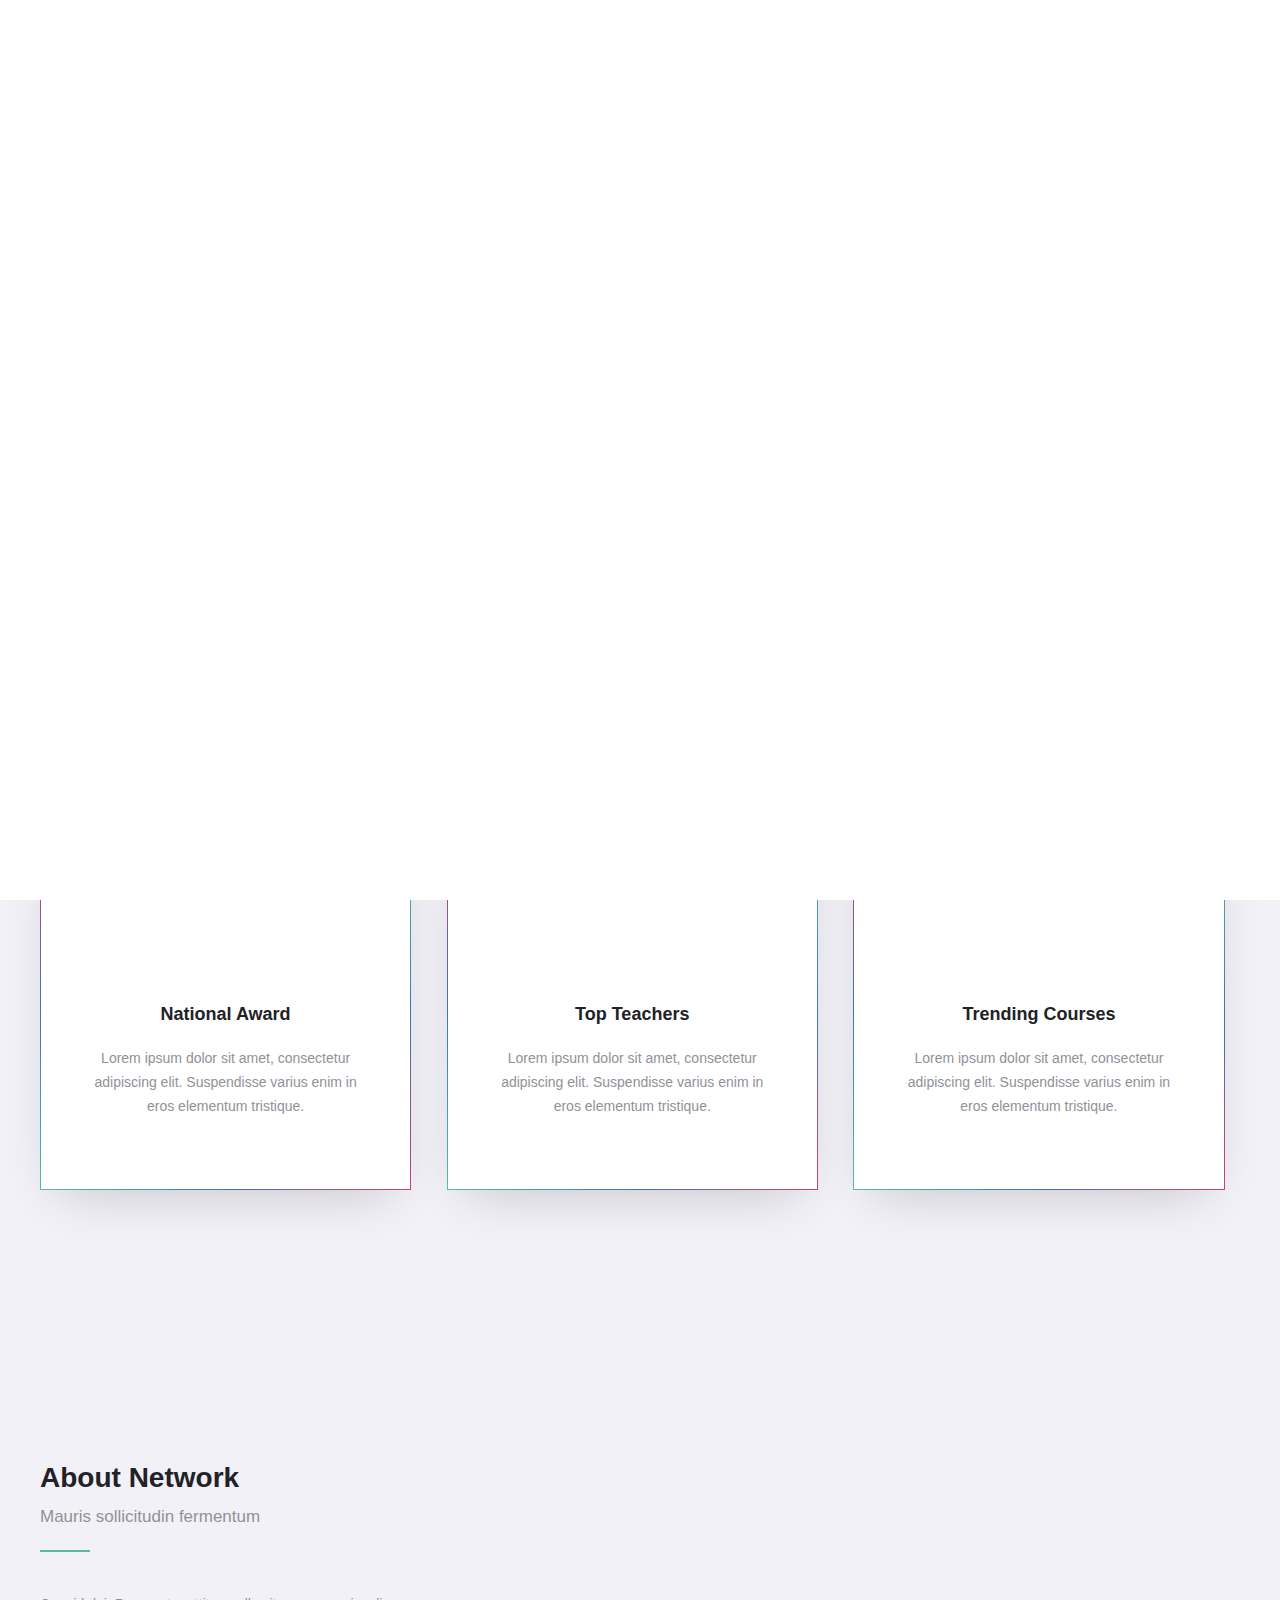
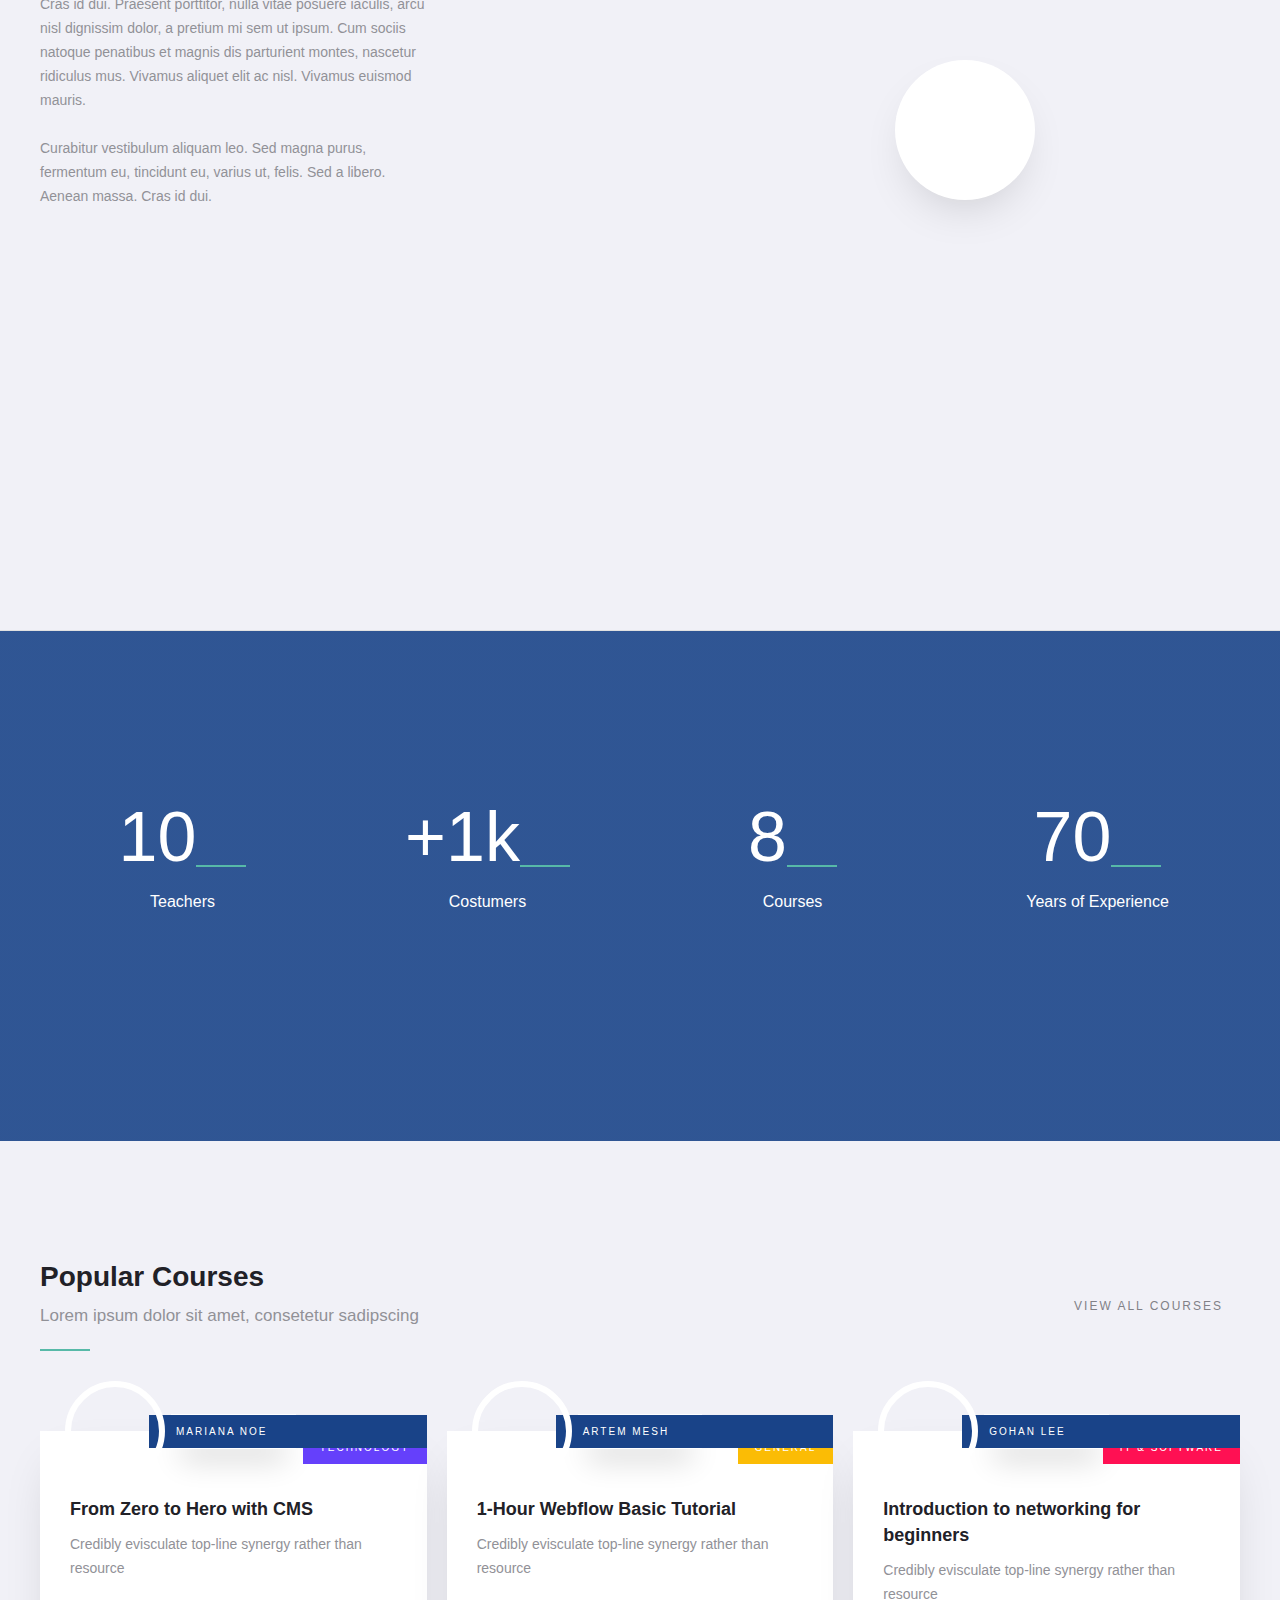
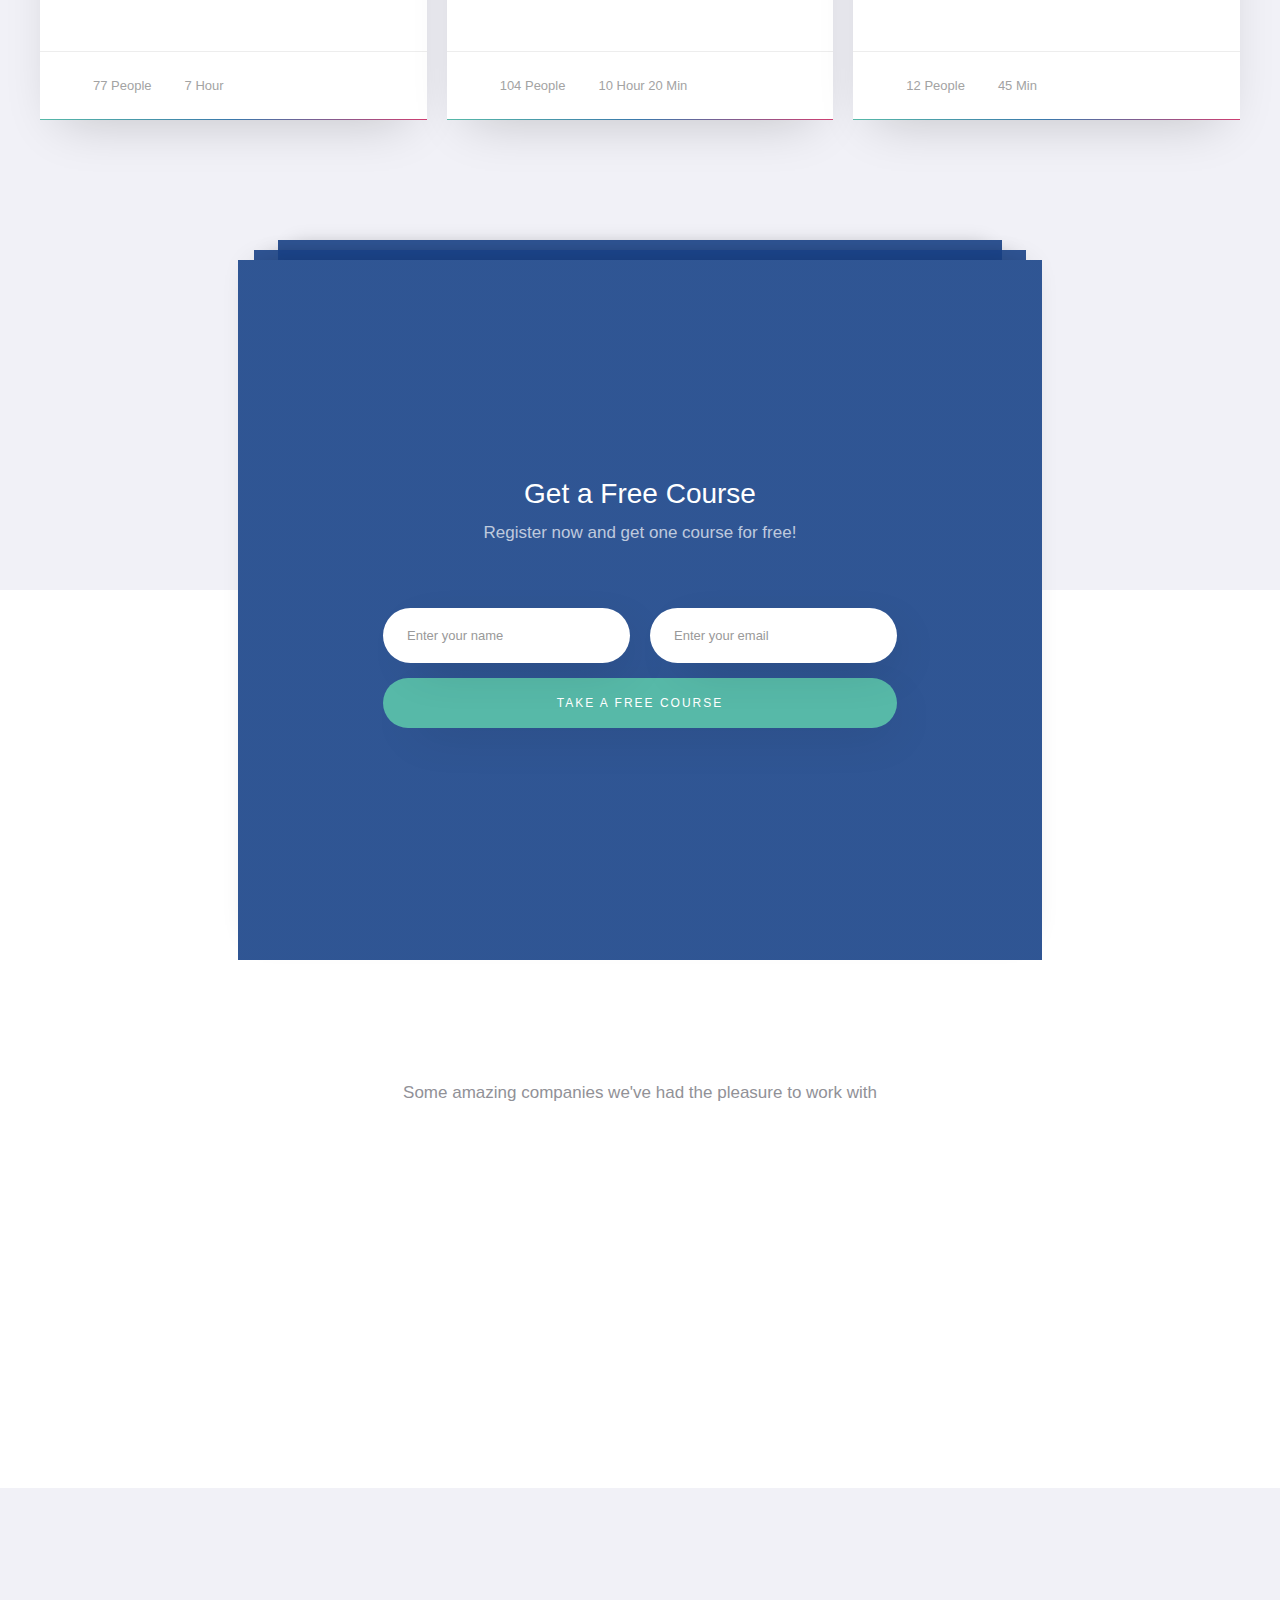
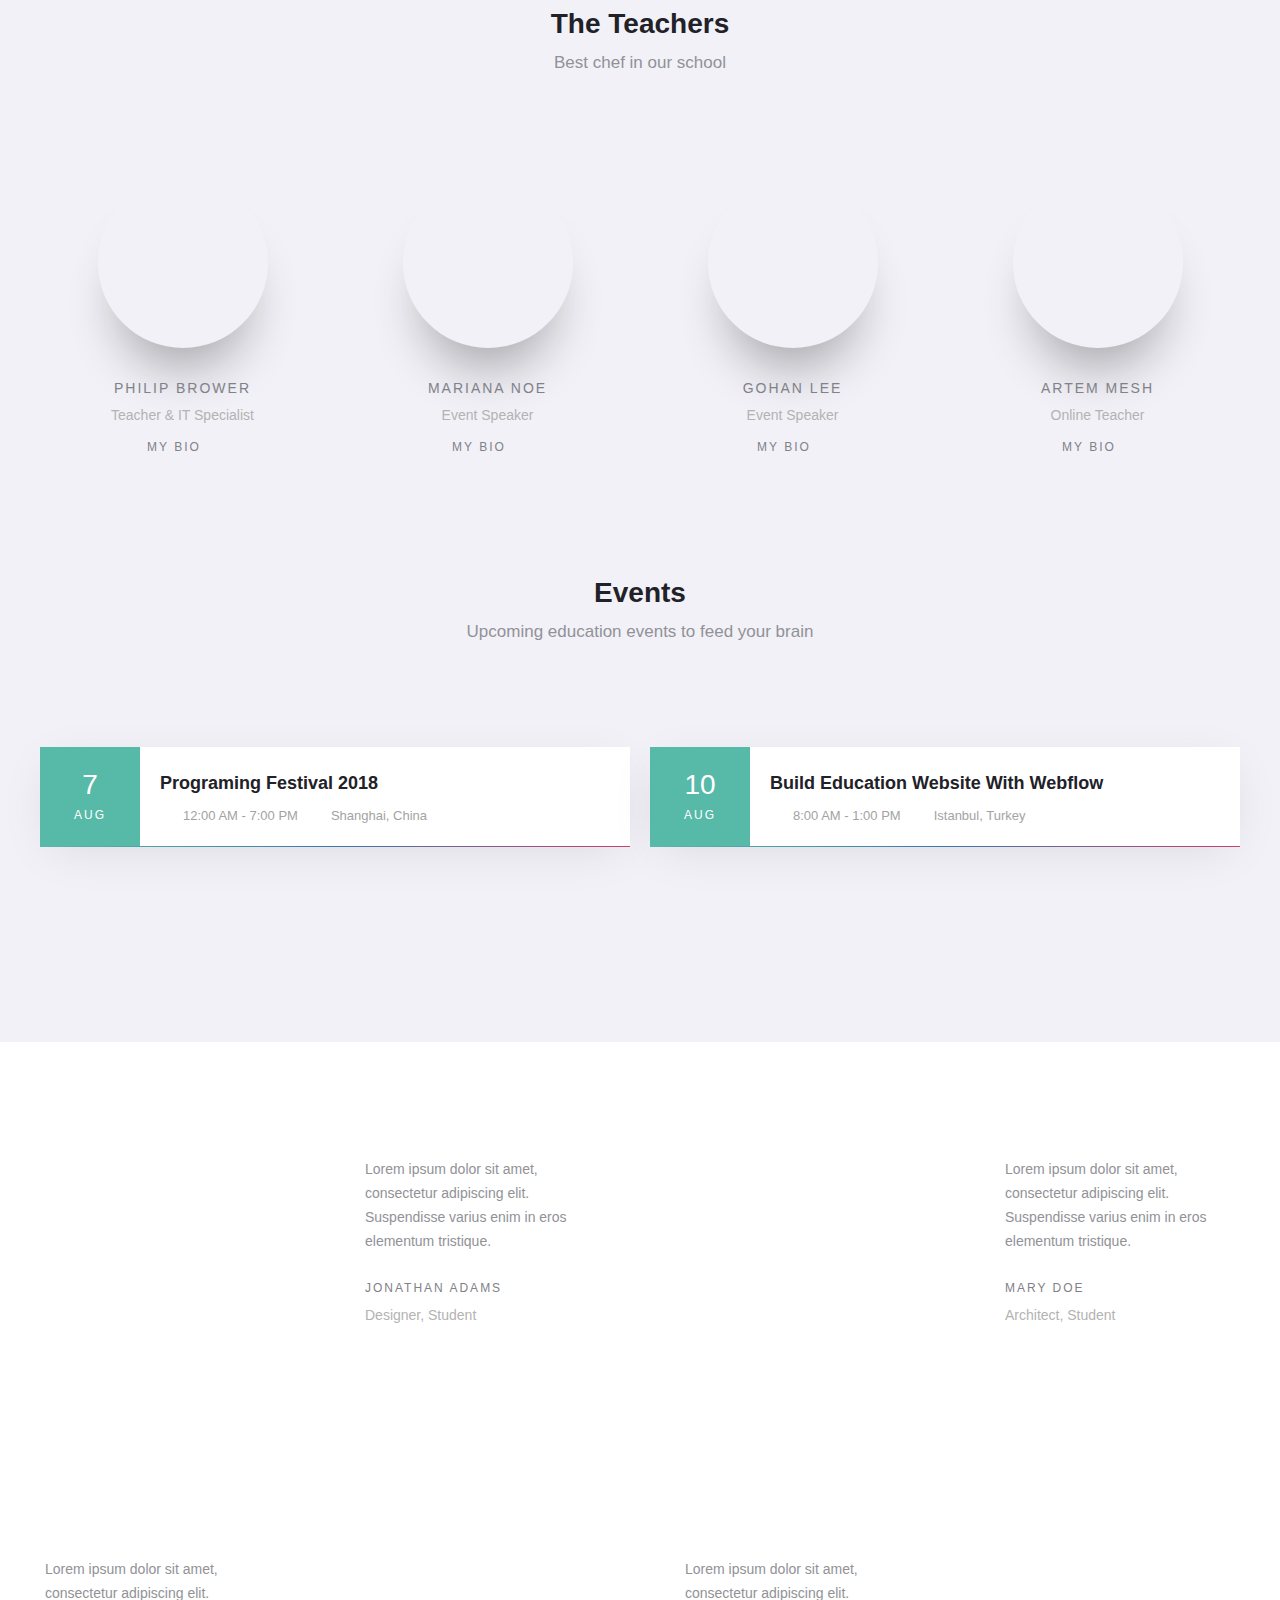
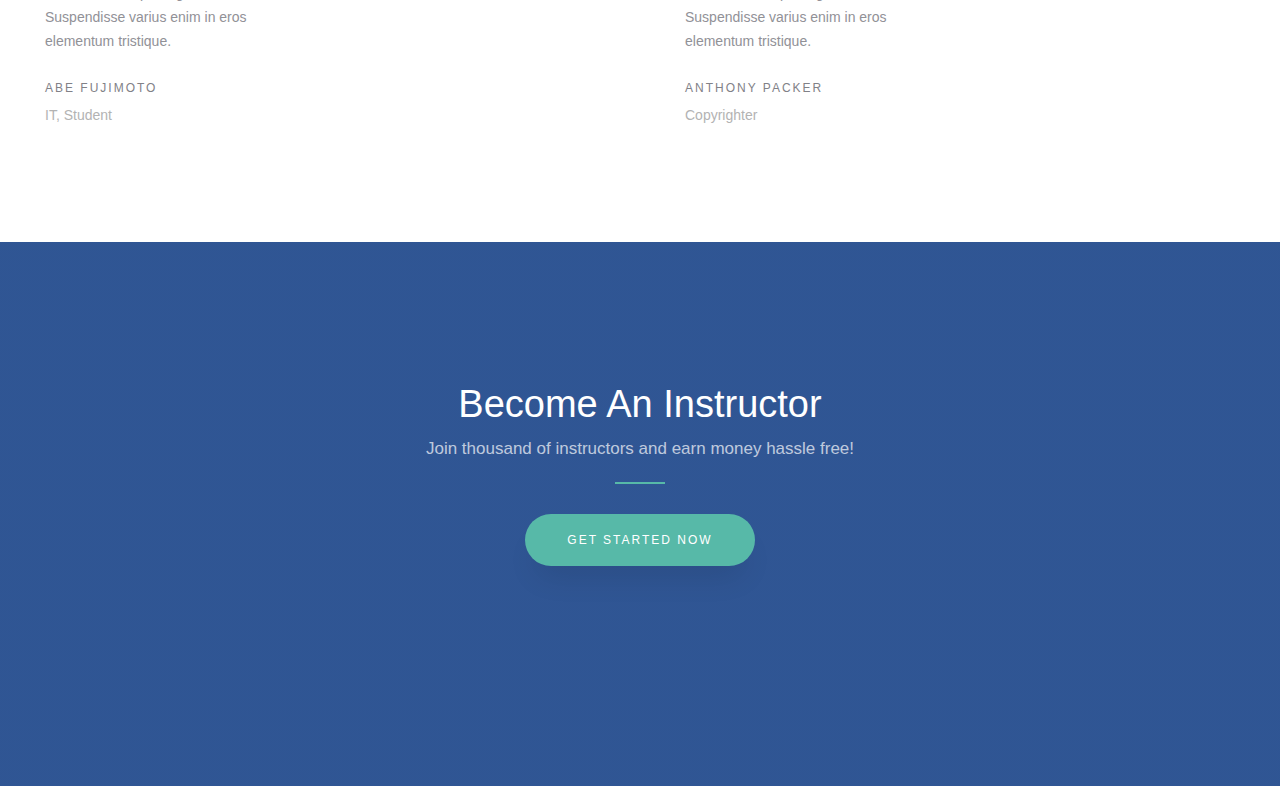
==== commit bef2c862: "gt" ====
--- a/index.html
+++ b/index.html
@@ -260,7 +260,7 @@
                 </div>
             </div>
         </div>
-        <div class="footer">
+        <!--<div class="footer">
             <div class="container w-container">
                 <div class="w-row">
                     <div class="w-col w-col-4 w-col-stack">
@@ -269,12 +269,12 @@
                         <img src="https://assets.website-files.com/5a957df3fff1bf00015f8ae3/5a9584e0b010650001ba4f8e_logo-w.png" width="150" srcset="https://assets.website-files.com/5a957df3fff1bf00015f8ae3/5a9584e0b010650001ba4f8e_logo-w-p-500.png 500w, https://assets.website-files.com/5a957df3fff1bf00015f8ae3/5a9584e0b010650001ba4f8e_logo-w-p-800.png 800w, https://assets.website-files.com/5a957df3fff1bf00015f8ae3/5a9584e0b010650001ba4f8e_logo-w-p-1080.png 1080w, https://assets.website-files.com/5a957df3fff1bf00015f8ae3/5a9584e0b010650001ba4f8e_logo-w.png 1357w" sizes="(max-width: 479px) 63vw, 150px" alt="" /></a><div class="top-margin less"><p class="paragraph-footer">Lorem ipsum dolor sit amet, consectetur adipiing elit. Suspendisse varius enim vitae erat. </p><p class="paragraph-footer">+1 123 456 789</p><p class="paragraph-footer">hello@network.edu</p></div><div class="top-margin"><div class="w-clearfix"><a href="#" class="social-icon left w-inline-block"><img src="https://assets.website-files.com/5a957df3fff1bf00015f8ae3/5a9d620bda615c00014ad687_font-awesome_4-7-0_facebook_100_0_ffffff_none.png" width="15" alt="" /></a><a href="#" class="social-icon left w-inline-block"><img src="https://assets.website-files.com/5a957df3fff1bf00015f8ae3/5a9d620bdcda0a0001b0ce1f_font-awesome_4-7-0_twitter_100_0_ffffff_none.png" width="15" alt="" /></a><a href="#" class="social-icon left w-inline-block"><img src="https://assets.website-files.com/5a957df3fff1bf00015f8ae3/5a9d620b2c064e00011e0e26_font-awesome_4-7-0_instagram_100_0_ffffff_none.png" width="15" alt="" /></a><a href="#" class="social-icon left w-inline-block"><img src="https://assets.website-files.com/5a957df3fff1bf00015f8ae3/5a9d6240a2f0dc0001b6b716_font-awesome_4-7-0_linkedin_100_0_ffffff_none%20(1).png" width="14" alt="" /></a></div></div></div></div><div class="w-col w-col-4 w-col-stack"><div class="footer-wrapper"><div class="logo-footer"><h5 class="footer-title">Opening Hours</h5><div class="line-divider in-footer"></div></div><div class="top-margin less"><div class="open-hours-wrapper normal"><p class="paragraph-footer open">Mon - Tue :</p><p class="paragraph-footer open hour">8:00 AM - 4:00 PM</p></div><div class="open-hours-wrapper"><p class="paragraph-footer open">Wed - Thur :</p><p class="paragraph-footer open hour">9:00 AM - 2:00 PM</p></div><div class="open-hours-wrapper"><p class="paragraph-footer open">Fri-Sut :</p><p class="paragraph-footer open hour">8:00 AM - 11:00 AM</p></div><div class="open-hours-wrapper no-line"><p class="paragraph-footer open">Sunday :</p><p class="paragraph-footer open hour close">Closed</p></div></div></div></div><div class="w-col w-col-4 w-col-stack"><div><div class="logo-footer"><h5 class="footer-title">Latest News</h5><div class="line-divider in-footer"></div></div><div class="top-margin less"><div class="w-dyn-list"><div class="w-dyn-items"><div class="w-dyn-item"><a href="/post/graphic-design-resources" class="blog-wrapper w-inline-block"><div style="background-image:url(&quot;https://assets.website-files.com/5a997c6ca301900001622138/5a9d6ccfda615c00014ae533_serv-2.jpg&quot;)" class="blog-image"></div><div class="blog-content"><h2 class="blog-small-title">Graphic Design Resources</h2><div class="data-tag-blog">Mar 8, 2018</div></div></a></div><div class="w-dyn-item"><a href="/post/web-design-blogs" class="blog-wrapper w-inline-block"><div style="background-image:url(&quot;https://assets.website-files.com/5a997c6ca301900001622138/5a9d6ce8da615c00014ae548_serv-1.jpg&quot;)" class="blog-image"></div><div class="blog-content"><h2 class="blog-small-title">Web Design Blogs</h2><div class="data-tag-blog">May 7, 2018</div></div></a></div><div class="w-dyn-item"><a href="/post/the-history-of-development" class="blog-wrapper w-inline-block"><div style="background-image:url(&quot;https://assets.website-files.com/5a997c6ca301900001622138/5a9d6cdda2f0dc0001b6e2f1_serv-3.jpg&quot;)" class="blog-image"></div><div class="blog-content"><h2 class="blog-small-title">The History of Development</h2><div class="data-tag-blog">May 3, 2018</div></div></a></div></div></div></div></div></div>
                 </div>
                 <div class="copyright-wrapper">
-                <!--<div class="align-center">
+                <div class="align-center">
                     <p class="paragraph-footer">© 2018 Network by <a href="http://denibozo.com/" target="_blank" class="copylink">Deni Bozo</a>.  
-                    Powered by <a href="https://webflow.com/" target="_blank" class="copylink">Webflow</a>.</p></div>-->
-                </div>
-            </div>
-        </div>
+                    Powered by <a href="https://webflow.com/" target="_blank" class="copylink">Webflow</a>.</p></div>
+                </div>
+            </div>
+        </div>-->
     </div>
     <script src="https://d3e54v103j8qbb.cloudfront.net/js/jquery-3.4.1.min.220afd743d.js" type="text/javascript" integrity="sha256-CSXorXvZcTkaix6Yvo6HppcZGetbYMGWSFlBw8HfCJo=" crossorigin="anonymous"></script>
     <script src="https://jamespeterjacob.github.io/school/school.js" type="text/javascript"></script><!--[if lte IE 9]><script src="//cdnjs.cloudflare.com/ajax/libs/placeholders/3.0.2/placeholders.min.js"></script><![endif]-->
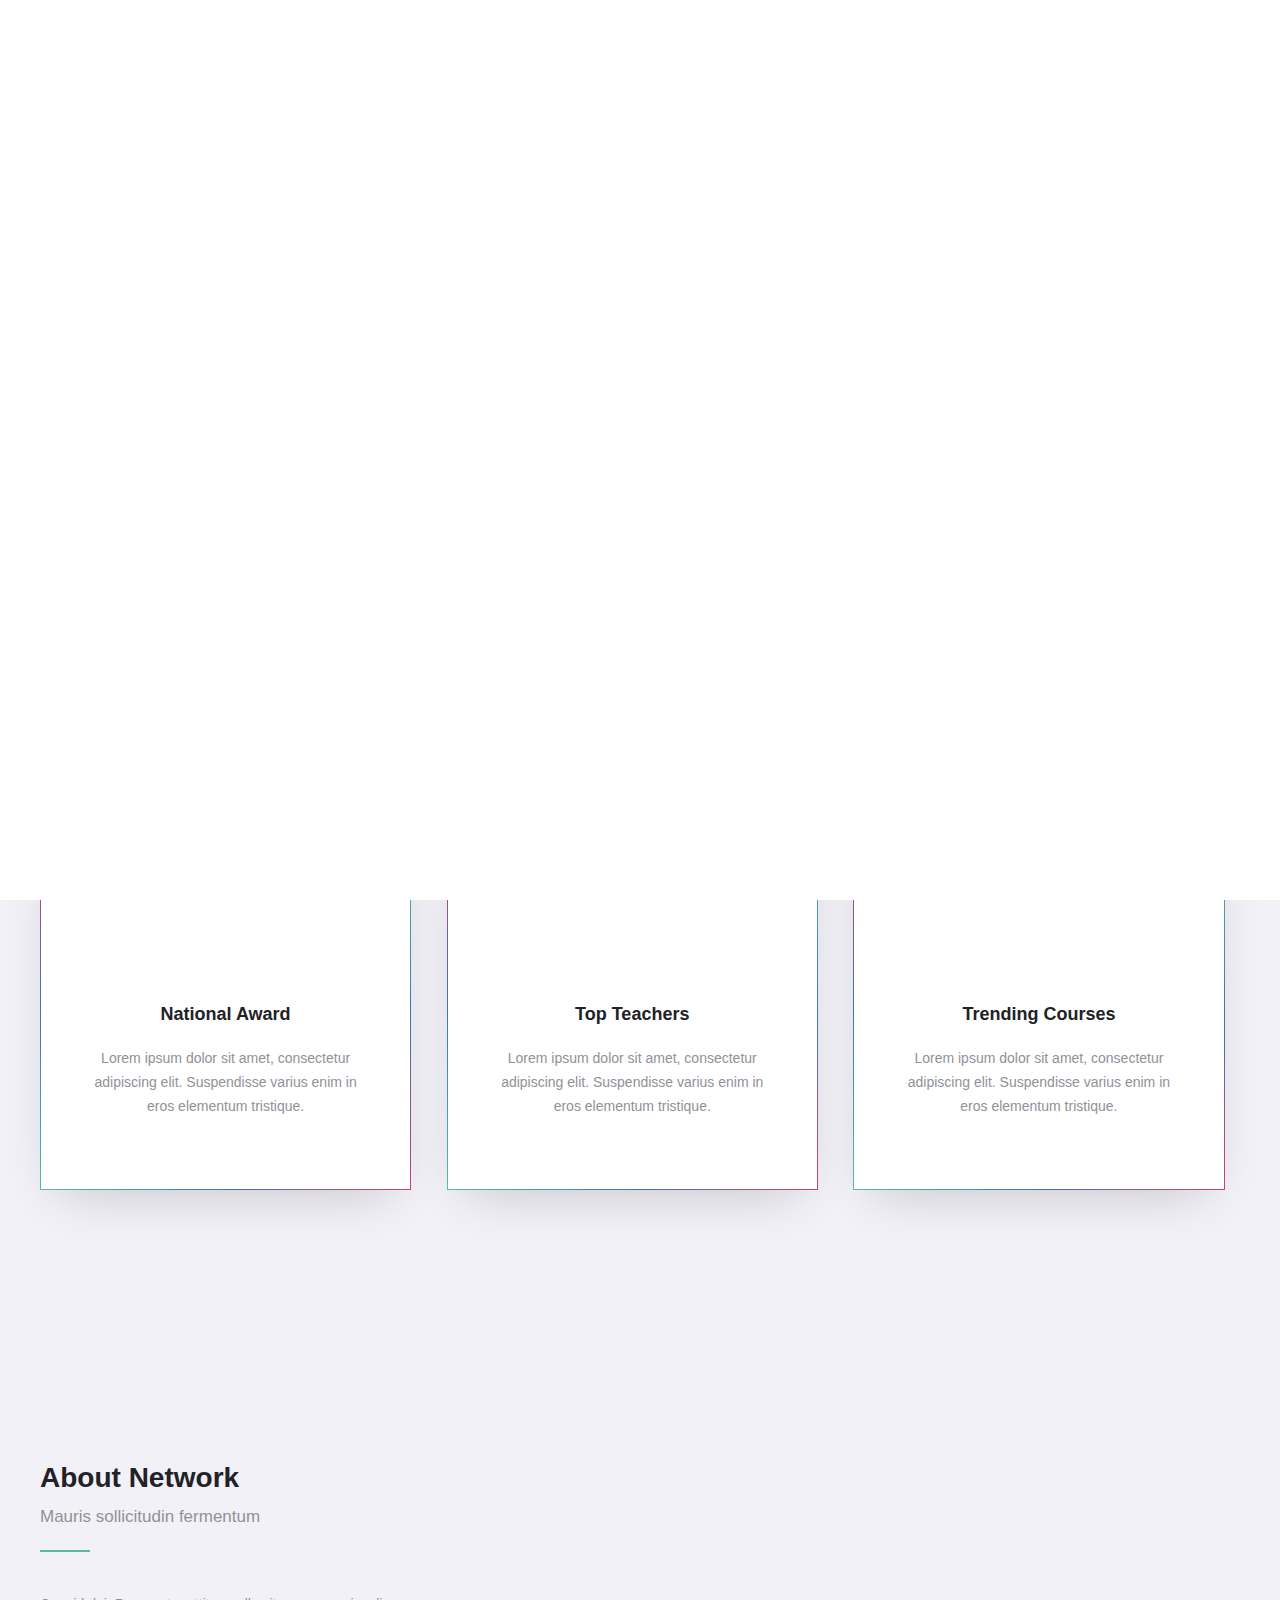
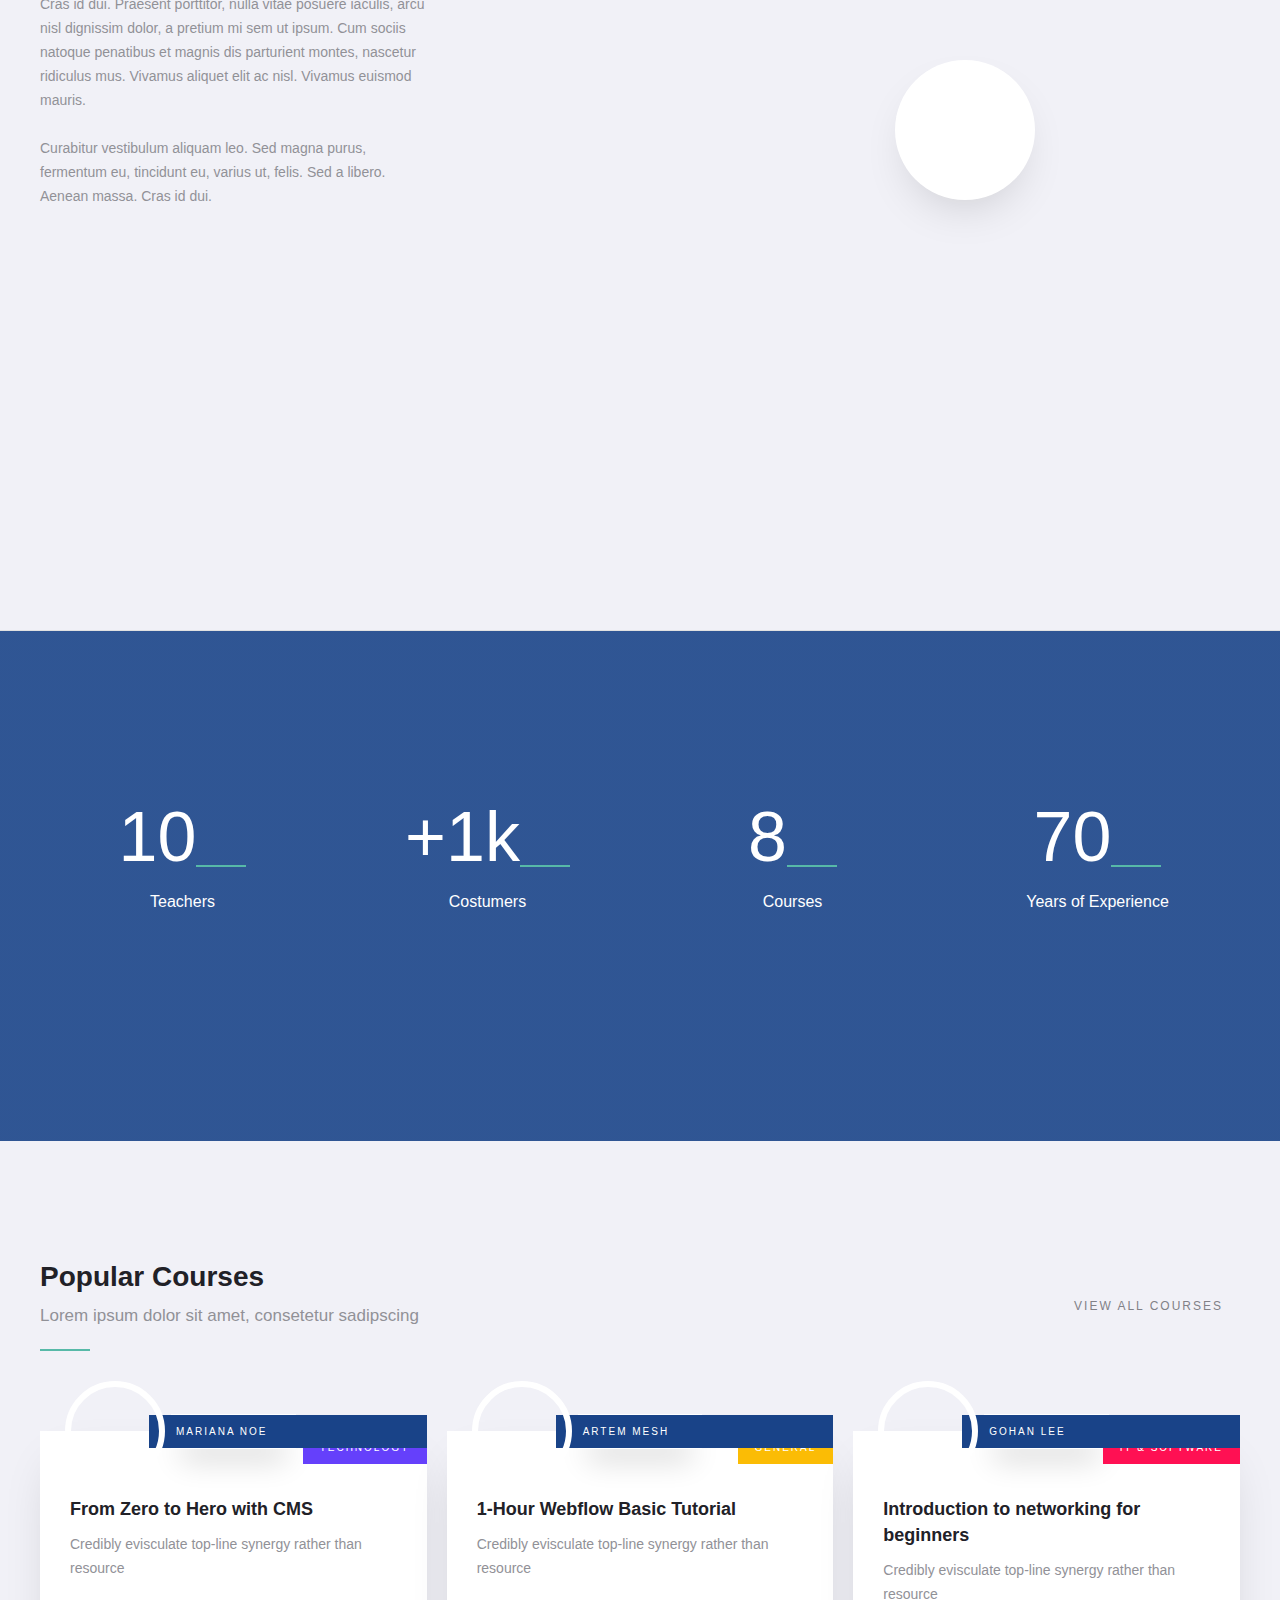
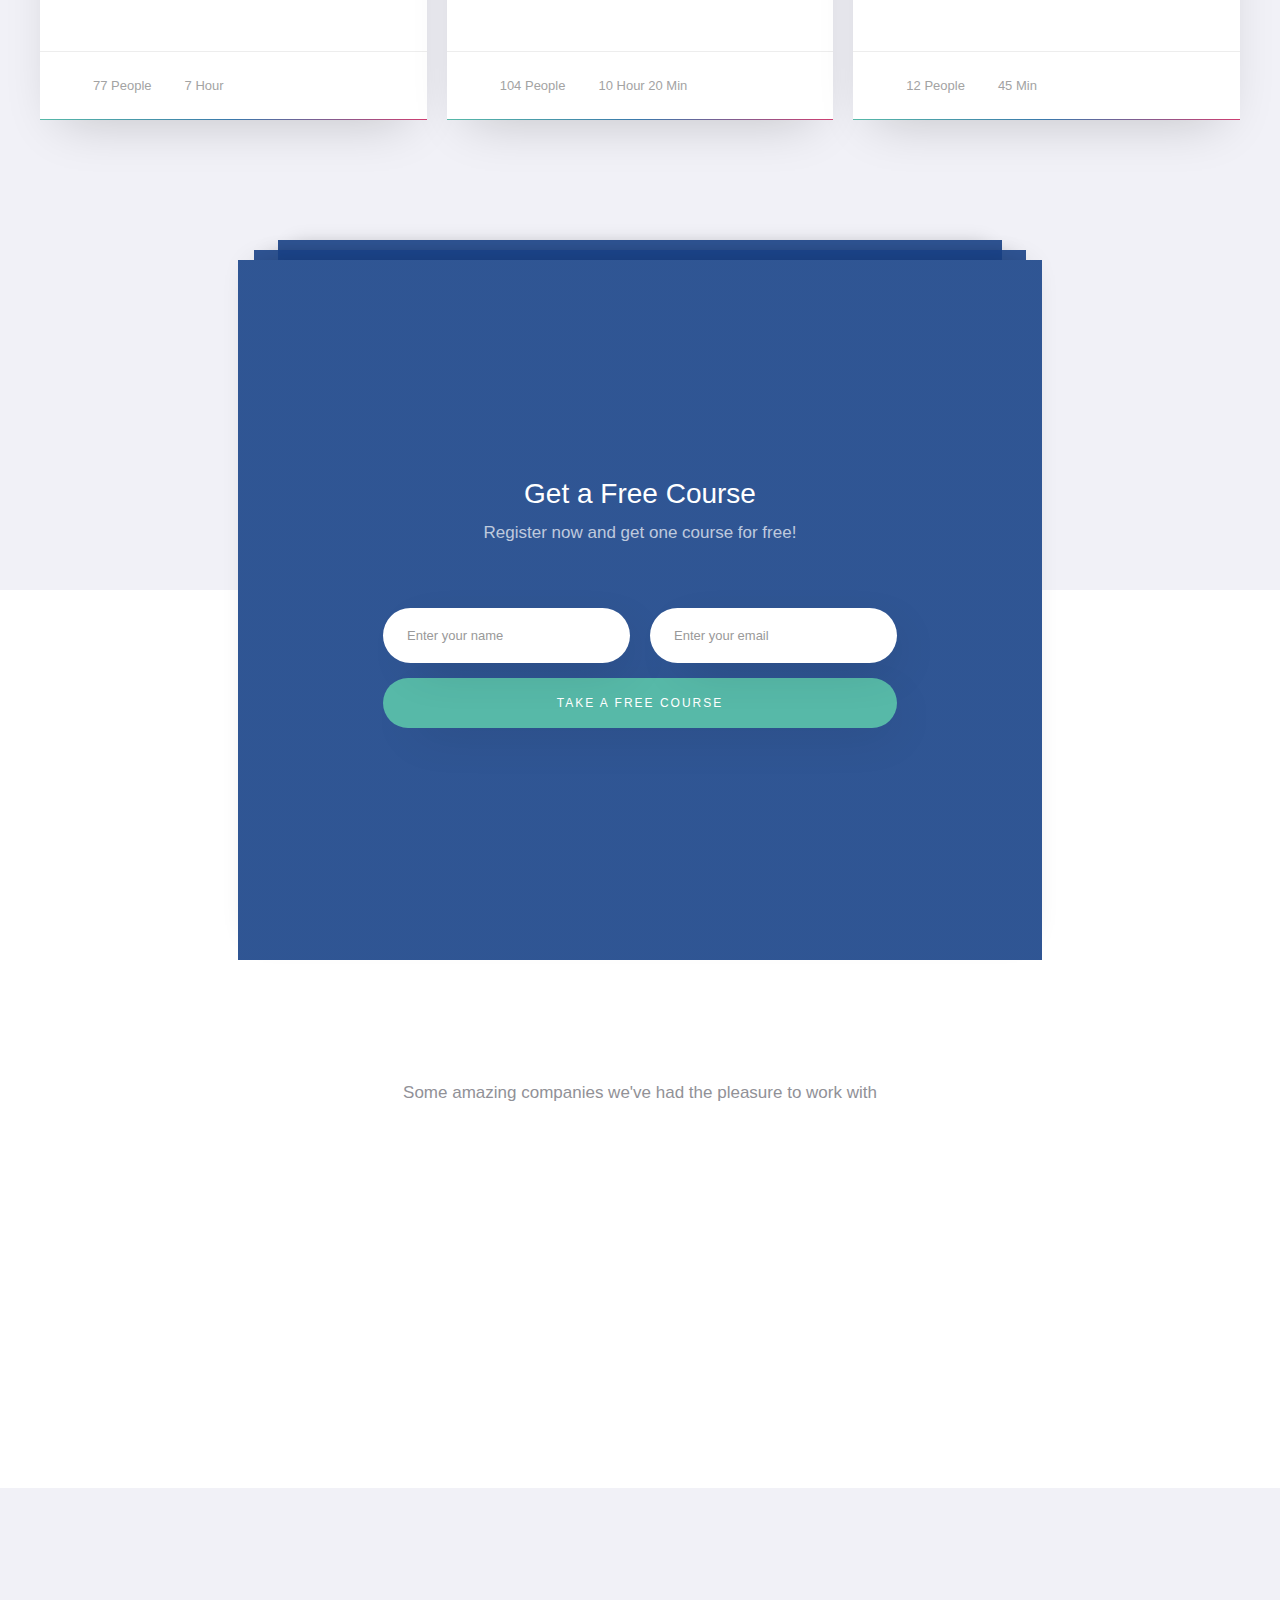
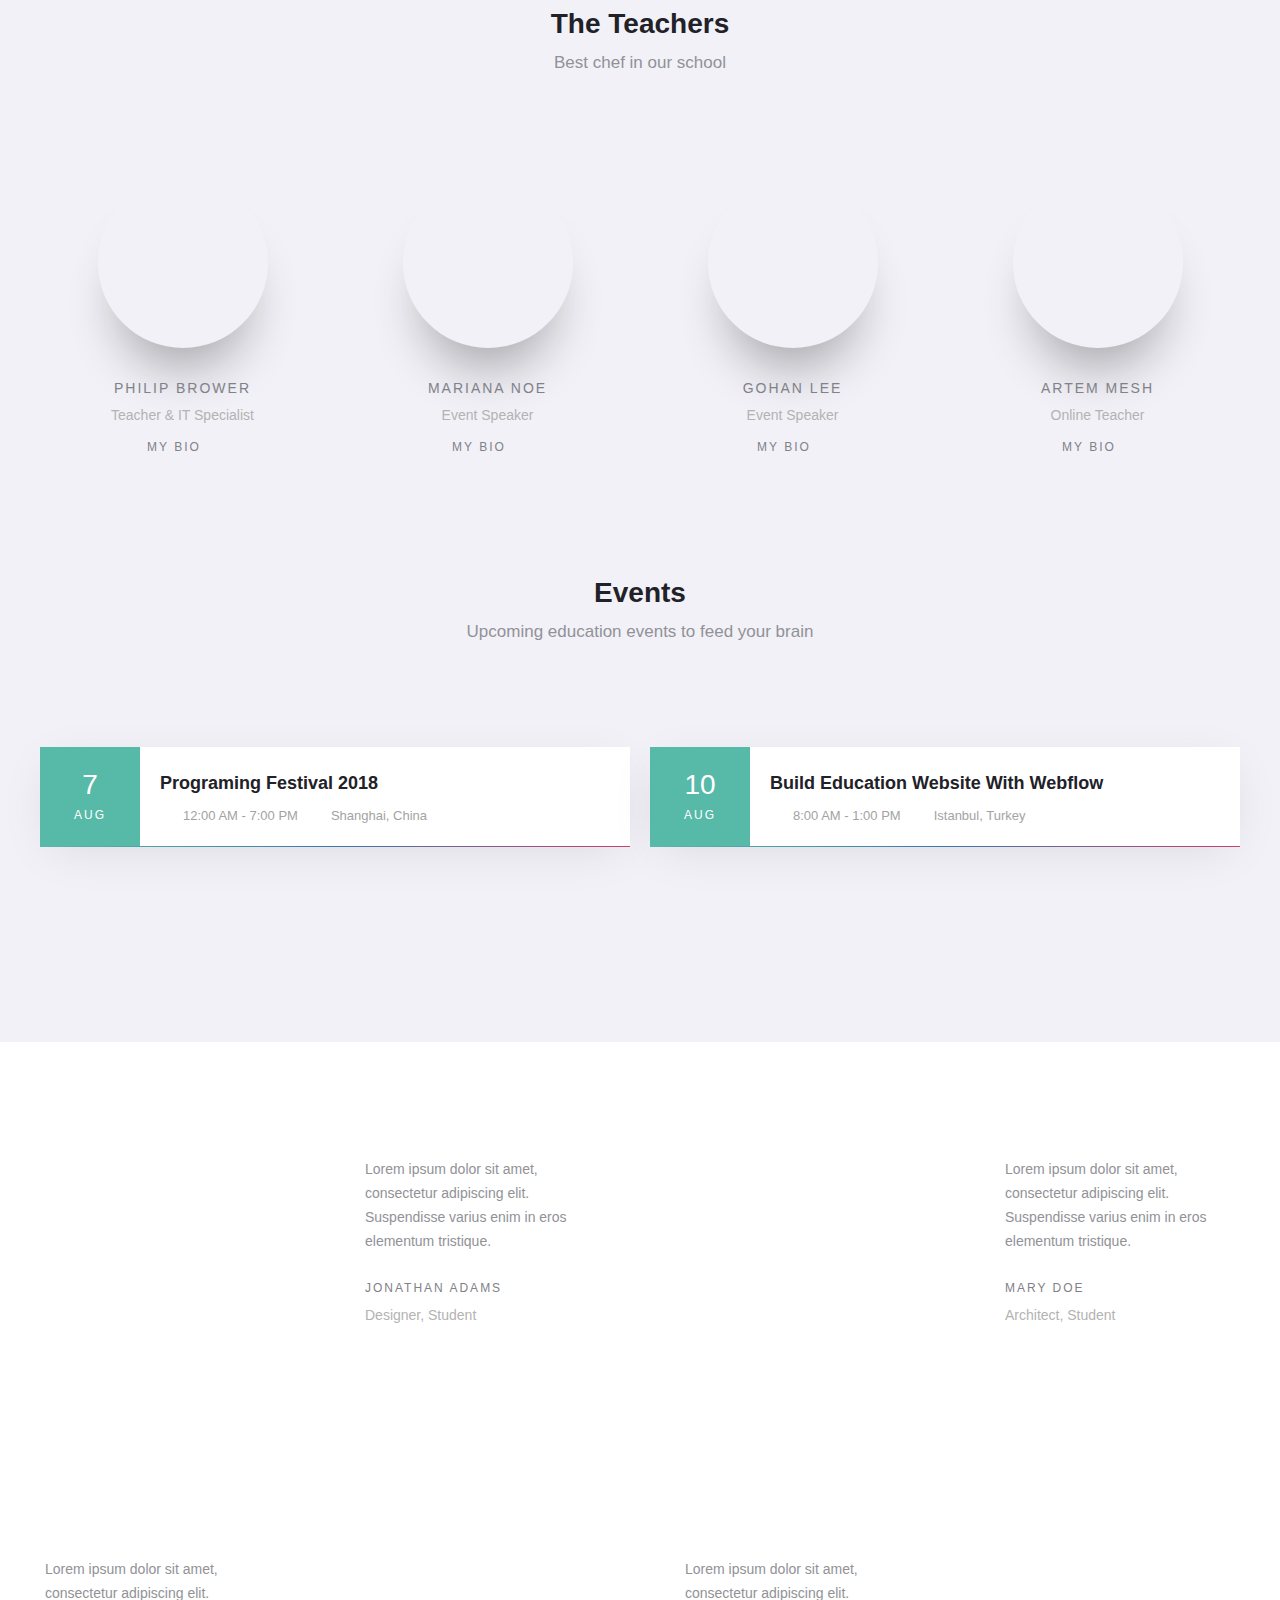
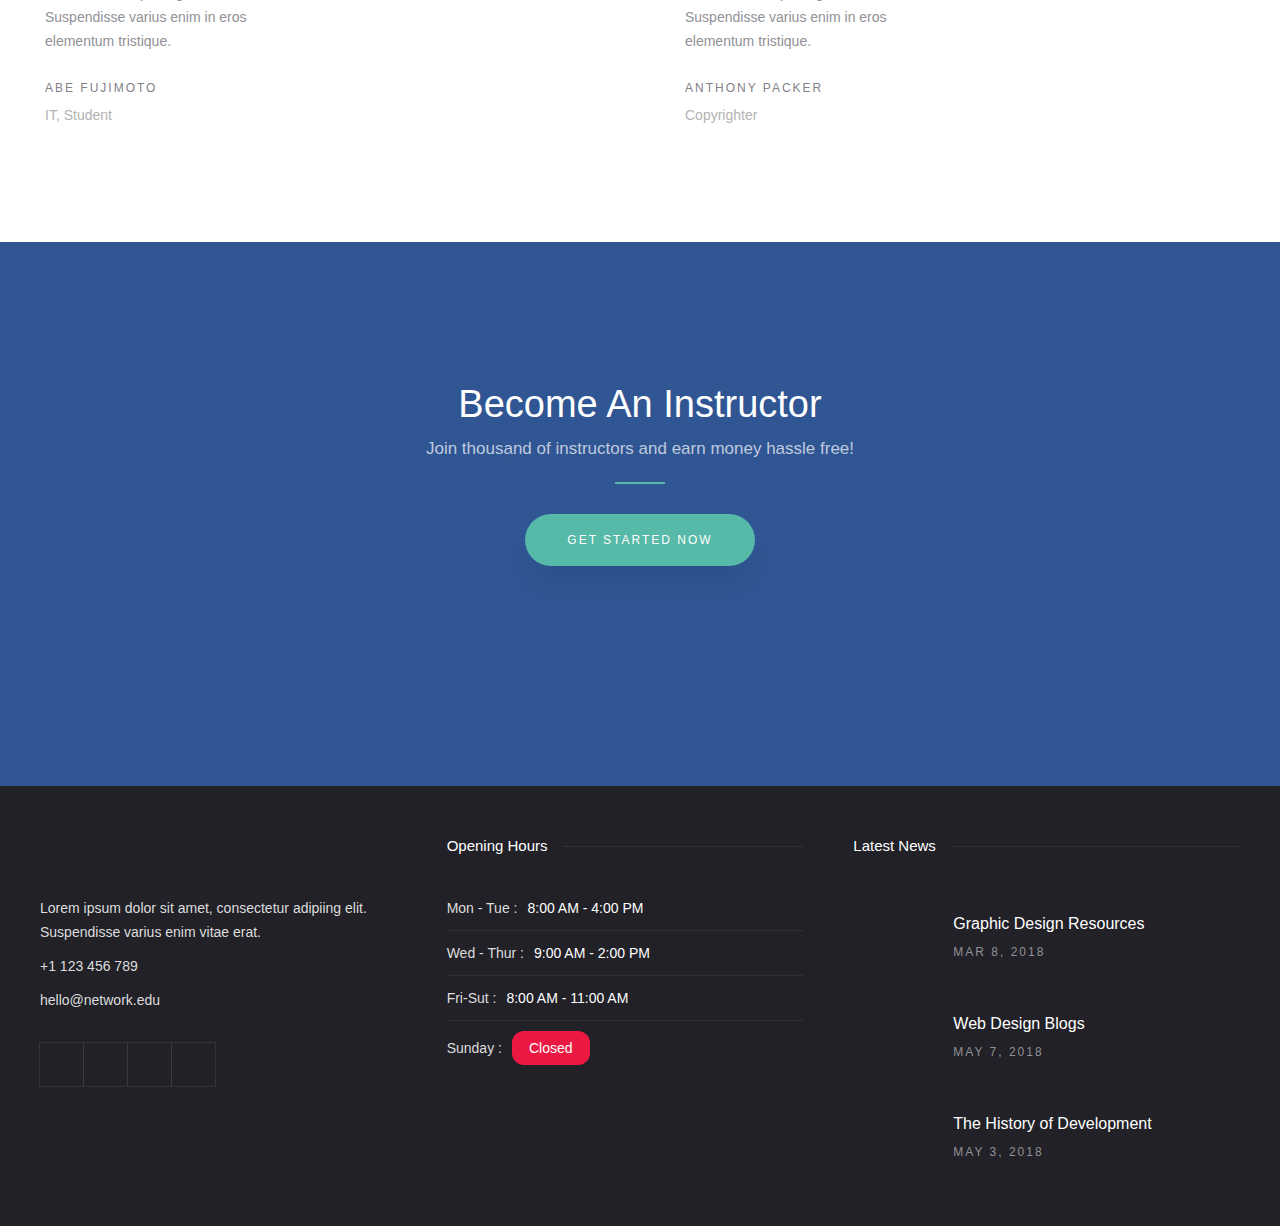
==== commit 4d087b47: "Update index.html" ====
--- a/index.html
+++ b/index.html
@@ -1,6 +1,6 @@
 ﻿
 <!DOCTYPE html>
-<html data-wf-domain="networkcms-template.webflow.io" data-wf-page="5a9d7a01a2f0dc0001b6fc3a" data-wf-site="5a957df3fff1bf00015f8ae3">
+<html data-wf-domain="ceferin.com" data-wf-page="5a9d7a01a2f0dc0001b6fc3a" data-wf-site="5a957df3fff1bf00015f8ae3">
 <head>
     <meta charset="utf-8" />
     <title>School</title>
@@ -69,7 +69,8 @@
                     </div>
                 </div>
             </div>
-            <div data-collapse="medium" data-animation="default" data-duration="400" class="navigation w-nav"><div class="container w-container"><div class="logo-wrapper w-clearfix"><a href="/" class="brand w-nav-brand w--current"><img src="https://assets.website-files.com/5a957df3fff1bf00015f8ae3/5a9584e0b010650001ba4f8e_logo-w.png" width="727.5" srcset="https://assets.website-files.com/5a957df3fff1bf00015f8ae3/5a9584e0b010650001ba4f8e_logo-w-p-500.png 500w, https://assets.website-files.com/5a957df3fff1bf00015f8ae3/5a9584e0b010650001ba4f8e_logo-w-p-800.png 800w, https://assets.website-files.com/5a957df3fff1bf00015f8ae3/5a9584e0b010650001ba4f8e_logo-w-p-1080.png 1080w, https://assets.website-files.com/5a957df3fff1bf00015f8ae3/5a9584e0b010650001ba4f8e_logo-w.png 1357w" sizes="(max-width: 767px) 170px, 180px" alt="" class="logo-first" /><img src="https://assets.website-files.com/5a957df3fff1bf00015f8ae3/5a958a7ab010650001ba5b47_logo-only.png" srcset="https://assets.website-files.com/5a957df3fff1bf00015f8ae3/5a958a7ab010650001ba5b47_logo-only-p-500.png 500w, https://assets.website-files.com/5a957df3fff1bf00015f8ae3/5a958a7ab010650001ba5b47_logo-only-p-800.png 800w, https://assets.website-files.com/5a957df3fff1bf00015f8ae3/5a958a7ab010650001ba5b47_logo-only-p-1080.png 1080w, https://assets.website-files.com/5a957df3fff1bf00015f8ae3/5a958a7ab010650001ba5b47_logo-only.png 1357w" sizes="(max-width: 991px) 100vw, 180px" alt="" class="logo-second w-hidden-medium w-hidden-small w-hidden-tiny" /></a></div><nav role="navigation" class="nav-menu w-nav-menu"><a href="/" class="nav-link w-inline-block w--current"><div class="text-block">Home</div><div class="navigation-small-line"></div></a><div data-delay="0" data-hover="1" class="w-dropdown"><div class="nav-link drop w-dropdown-toggle"><div class="arrow-icon w-icon-dropdown-toggle"></div><div class="text-block">Courses</div><div class="navigation-small-line"></div></div><nav class="dropdown-list w-dropdown-list"><a href="http://networkcms-template.webflow.io/categories/development" class="dropdown-link w-dropdown-link">Categories</a><a href="/courses-grid" class="dropdown-link w-dropdown-link">Courses Grid View</a><a href="/courses-list" class="dropdown-link w-dropdown-link">Courses List View</a></nav></div><a href="/blog" class="nav-link w-inline-block"><div class="text-block">Blog</div><div class="navigation-small-line"></div></a><a href="/events" class="nav-link w-inline-block"><div class="text-block">Events</div><div class="navigation-small-line"></div></a><div data-delay="0" data-hover="1" class="w-dropdown"><div class="nav-link drop w-dropdown-toggle"><div class="arrow-icon w-icon-dropdown-toggle"></div><div class="text-block">Pages</div><div class="navigation-small-line"></div></div><nav class="dropdown-list w-dropdown-list"><a href="/pages/about" class="dropdown-link w-dropdown-link">About Us</a><a href="/pages/faq" class="dropdown-link w-dropdown-link">F.A.Q Page</a><a href="/pages/pricing" class="dropdown-link w-dropdown-link">Pricing Page</a><a href="/search" class="dropdown-link w-dropdown-link">Search Page</a><a href="/404" class="dropdown-link w-dropdown-link">404 Error Page</a><a href="/401" class="dropdown-link w-dropdown-link">Protected Page</a></nav></div><a href="/contact" class="nav-link w-inline-block"><div class="text-block">Contact</div><div class="navigation-small-line"></div></a><div class="search-navigation"><img src="https://assets.website-files.com/5a957df3fff1bf00015f8ae3/5a996e81daad5c000171358f_magnifying-glass-browser.svg" width="17" alt="" class="search-image-2" /><img src="https://assets.website-files.com/5a957df3fff1bf00015f8ae3/5a996f91daad5c00017139b0_magnifying-glass-browser%20(2).svg" width="17" alt="" class="search-image-1" /></div></nav><div class="menu-button w-nav-button"><div class="w-icon-nav-menu"></div></div></div></div>
+            <div data-collapse="medium" data-animation="default" data-duration="400" class="navigation w-nav"><div class="container w-container"><div class="logo-wrapper w-clearfix"><a href="/" class="brand w-nav-brand w--current"><img src="https://assets.website-files.com/5a957df3fff1bf00015f8ae3/5a9584e0b010650001ba4f8e_logo-w.png" width="727.5" srcset="https://assets.website-files.com/5a957df3fff1bf00015f8ae3/5a9584e0b010650001ba4f8e_logo-w-p-500.png 500w, https://assets.website-files.com/5a957df3fff1bf00015f8ae3/5a9584e0b010650001ba4f8e_logo-w-p-800.png 800w, https://assets.website-files.com/5a957df3fff1bf00015f8ae3/5a9584e0b010650001ba4f8e_logo-w-p-1080.png 1080w, https://assets.website-files.com/5a957df3fff1bf00015f8ae3/5a9584e0b010650001ba4f8e_logo-w.png 1357w" sizes="(max-width: 767px) 170px, 180px" alt="" class="logo-first" /><img src="https://assets.website-files.com/5a957df3fff1bf00015f8ae3/5a958a7ab010650001ba5b47_logo-only.png" srcset="https://assets.website-files.com/5a957df3fff1bf00015f8ae3/5a958a7ab010650001ba5b47_logo-only-p-500.png 500w, https://assets.website-files.com/5a957df3fff1bf00015f8ae3/5a958a7ab010650001ba5b47_logo-only-p-800.png 800w, https://assets.website-files.com/5a957df3fff1bf00015f8ae3/5a958a7ab010650001ba5b47_logo-only-p-1080.png 1080w, https://assets.website-files.com/5a957df3fff1bf00015f8ae3/5a958a7ab010650001ba5b47_logo-only.png 1357w" sizes="(max-width: 991px) 100vw, 180px" alt="" class="logo-second w-hidden-medium w-hidden-small w-hidden-tiny" /></a></div><nav role="navigation" class="nav-menu w-nav-menu"><a href="/" class="nav-link w-inline-block w--current"><div class="text-block">Home</div><div class="navigation-small-line"></div></a><div data-delay="0" data-hover="1" class="w-dropdown"><div class="nav-link drop w-dropdown-toggle"><div class="arrow-icon w-icon-dropdown-toggle"></div><div class="text-block">Courses</div><div class="navigation-small-line"></div></div><nav class="dropdown-list w-dropdown-list">
+                <a href="http://networkcms-template.webflow.io/categories/development" class="dropdown-link w-dropdown-link">Categories</a><a href="/courses-grid" class="dropdown-link w-dropdown-link">Courses Grid View</a><a href="/courses-list" class="dropdown-link w-dropdown-link">Courses List View</a></nav></div><a href="/blog" class="nav-link w-inline-block"><div class="text-block">Blog</div><div class="navigation-small-line"></div></a><a href="/events" class="nav-link w-inline-block"><div class="text-block">Events</div><div class="navigation-small-line"></div></a><div data-delay="0" data-hover="1" class="w-dropdown"><div class="nav-link drop w-dropdown-toggle"><div class="arrow-icon w-icon-dropdown-toggle"></div><div class="text-block">Pages</div><div class="navigation-small-line"></div></div><nav class="dropdown-list w-dropdown-list"><a href="/pages/about" class="dropdown-link w-dropdown-link">About Us</a><a href="/pages/faq" class="dropdown-link w-dropdown-link">F.A.Q Page</a><a href="/pages/pricing" class="dropdown-link w-dropdown-link">Pricing Page</a><a href="/search" class="dropdown-link w-dropdown-link">Search Page</a><a href="/404" class="dropdown-link w-dropdown-link">404 Error Page</a><a href="/401" class="dropdown-link w-dropdown-link">Protected Page</a></nav></div><a href="/contact" class="nav-link w-inline-block"><div class="text-block">Contact</div><div class="navigation-small-line"></div></a><div class="search-navigation"><img src="https://assets.website-files.com/5a957df3fff1bf00015f8ae3/5a996e81daad5c000171358f_magnifying-glass-browser.svg" width="17" alt="" class="search-image-2" /><img src="https://assets.website-files.com/5a957df3fff1bf00015f8ae3/5a996f91daad5c00017139b0_magnifying-glass-browser%20(2).svg" width="17" alt="" class="search-image-1" /></div></nav><div class="menu-button w-nav-button"><div class="w-icon-nav-menu"></div></div></div></div>
         </div>
         <div class="banner">
             <div class="container center banner-conteiner w-container">
@@ -260,7 +261,7 @@
                 </div>
             </div>
         </div>
-        <!--<div class="footer">
+        <div class="footer">
             <div class="container w-container">
                 <div class="w-row">
                     <div class="w-col w-col-4 w-col-stack">
@@ -268,16 +269,17 @@
                         <a href="#" class="logo-footer w-inline-block">
                         <img src="https://assets.website-files.com/5a957df3fff1bf00015f8ae3/5a9584e0b010650001ba4f8e_logo-w.png" width="150" srcset="https://assets.website-files.com/5a957df3fff1bf00015f8ae3/5a9584e0b010650001ba4f8e_logo-w-p-500.png 500w, https://assets.website-files.com/5a957df3fff1bf00015f8ae3/5a9584e0b010650001ba4f8e_logo-w-p-800.png 800w, https://assets.website-files.com/5a957df3fff1bf00015f8ae3/5a9584e0b010650001ba4f8e_logo-w-p-1080.png 1080w, https://assets.website-files.com/5a957df3fff1bf00015f8ae3/5a9584e0b010650001ba4f8e_logo-w.png 1357w" sizes="(max-width: 479px) 63vw, 150px" alt="" /></a><div class="top-margin less"><p class="paragraph-footer">Lorem ipsum dolor sit amet, consectetur adipiing elit. Suspendisse varius enim vitae erat. </p><p class="paragraph-footer">+1 123 456 789</p><p class="paragraph-footer">hello@network.edu</p></div><div class="top-margin"><div class="w-clearfix"><a href="#" class="social-icon left w-inline-block"><img src="https://assets.website-files.com/5a957df3fff1bf00015f8ae3/5a9d620bda615c00014ad687_font-awesome_4-7-0_facebook_100_0_ffffff_none.png" width="15" alt="" /></a><a href="#" class="social-icon left w-inline-block"><img src="https://assets.website-files.com/5a957df3fff1bf00015f8ae3/5a9d620bdcda0a0001b0ce1f_font-awesome_4-7-0_twitter_100_0_ffffff_none.png" width="15" alt="" /></a><a href="#" class="social-icon left w-inline-block"><img src="https://assets.website-files.com/5a957df3fff1bf00015f8ae3/5a9d620b2c064e00011e0e26_font-awesome_4-7-0_instagram_100_0_ffffff_none.png" width="15" alt="" /></a><a href="#" class="social-icon left w-inline-block"><img src="https://assets.website-files.com/5a957df3fff1bf00015f8ae3/5a9d6240a2f0dc0001b6b716_font-awesome_4-7-0_linkedin_100_0_ffffff_none%20(1).png" width="14" alt="" /></a></div></div></div></div><div class="w-col w-col-4 w-col-stack"><div class="footer-wrapper"><div class="logo-footer"><h5 class="footer-title">Opening Hours</h5><div class="line-divider in-footer"></div></div><div class="top-margin less"><div class="open-hours-wrapper normal"><p class="paragraph-footer open">Mon - Tue :</p><p class="paragraph-footer open hour">8:00 AM - 4:00 PM</p></div><div class="open-hours-wrapper"><p class="paragraph-footer open">Wed - Thur :</p><p class="paragraph-footer open hour">9:00 AM - 2:00 PM</p></div><div class="open-hours-wrapper"><p class="paragraph-footer open">Fri-Sut :</p><p class="paragraph-footer open hour">8:00 AM - 11:00 AM</p></div><div class="open-hours-wrapper no-line"><p class="paragraph-footer open">Sunday :</p><p class="paragraph-footer open hour close">Closed</p></div></div></div></div><div class="w-col w-col-4 w-col-stack"><div><div class="logo-footer"><h5 class="footer-title">Latest News</h5><div class="line-divider in-footer"></div></div><div class="top-margin less"><div class="w-dyn-list"><div class="w-dyn-items"><div class="w-dyn-item"><a href="/post/graphic-design-resources" class="blog-wrapper w-inline-block"><div style="background-image:url(&quot;https://assets.website-files.com/5a997c6ca301900001622138/5a9d6ccfda615c00014ae533_serv-2.jpg&quot;)" class="blog-image"></div><div class="blog-content"><h2 class="blog-small-title">Graphic Design Resources</h2><div class="data-tag-blog">Mar 8, 2018</div></div></a></div><div class="w-dyn-item"><a href="/post/web-design-blogs" class="blog-wrapper w-inline-block"><div style="background-image:url(&quot;https://assets.website-files.com/5a997c6ca301900001622138/5a9d6ce8da615c00014ae548_serv-1.jpg&quot;)" class="blog-image"></div><div class="blog-content"><h2 class="blog-small-title">Web Design Blogs</h2><div class="data-tag-blog">May 7, 2018</div></div></a></div><div class="w-dyn-item"><a href="/post/the-history-of-development" class="blog-wrapper w-inline-block"><div style="background-image:url(&quot;https://assets.website-files.com/5a997c6ca301900001622138/5a9d6cdda2f0dc0001b6e2f1_serv-3.jpg&quot;)" class="blog-image"></div><div class="blog-content"><h2 class="blog-small-title">The History of Development</h2><div class="data-tag-blog">May 3, 2018</div></div></a></div></div></div></div></div></div>
                 </div>
-                <div class="copyright-wrapper">
+                <!--<div class="copyright-wrapper">
                 <div class="align-center">
                     <p class="paragraph-footer">© 2018 Network by <a href="http://denibozo.com/" target="_blank" class="copylink">Deni Bozo</a>.  
                     Powered by <a href="https://webflow.com/" target="_blank" class="copylink">Webflow</a>.</p></div>
-                </div>
-            </div>
-        </div>-->
+                </div>-->
+            </div>
+        </div>
     </div>
     <script src="https://d3e54v103j8qbb.cloudfront.net/js/jquery-3.4.1.min.220afd743d.js" type="text/javascript" integrity="sha256-CSXorXvZcTkaix6Yvo6HppcZGetbYMGWSFlBw8HfCJo=" crossorigin="anonymous"></script>
-    <script src="https://jamespeterjacob.github.io/school/school.js" type="text/javascript"></script><!--[if lte IE 9]><script src="//cdnjs.cloudflare.com/ajax/libs/placeholders/3.0.2/placeholders.min.js"></script><![endif]-->
+    <script src="https://jamespeterjacob.github.io/school/school.js" type="text/javascript"></script>
+    
 </body>
 </html>
 
